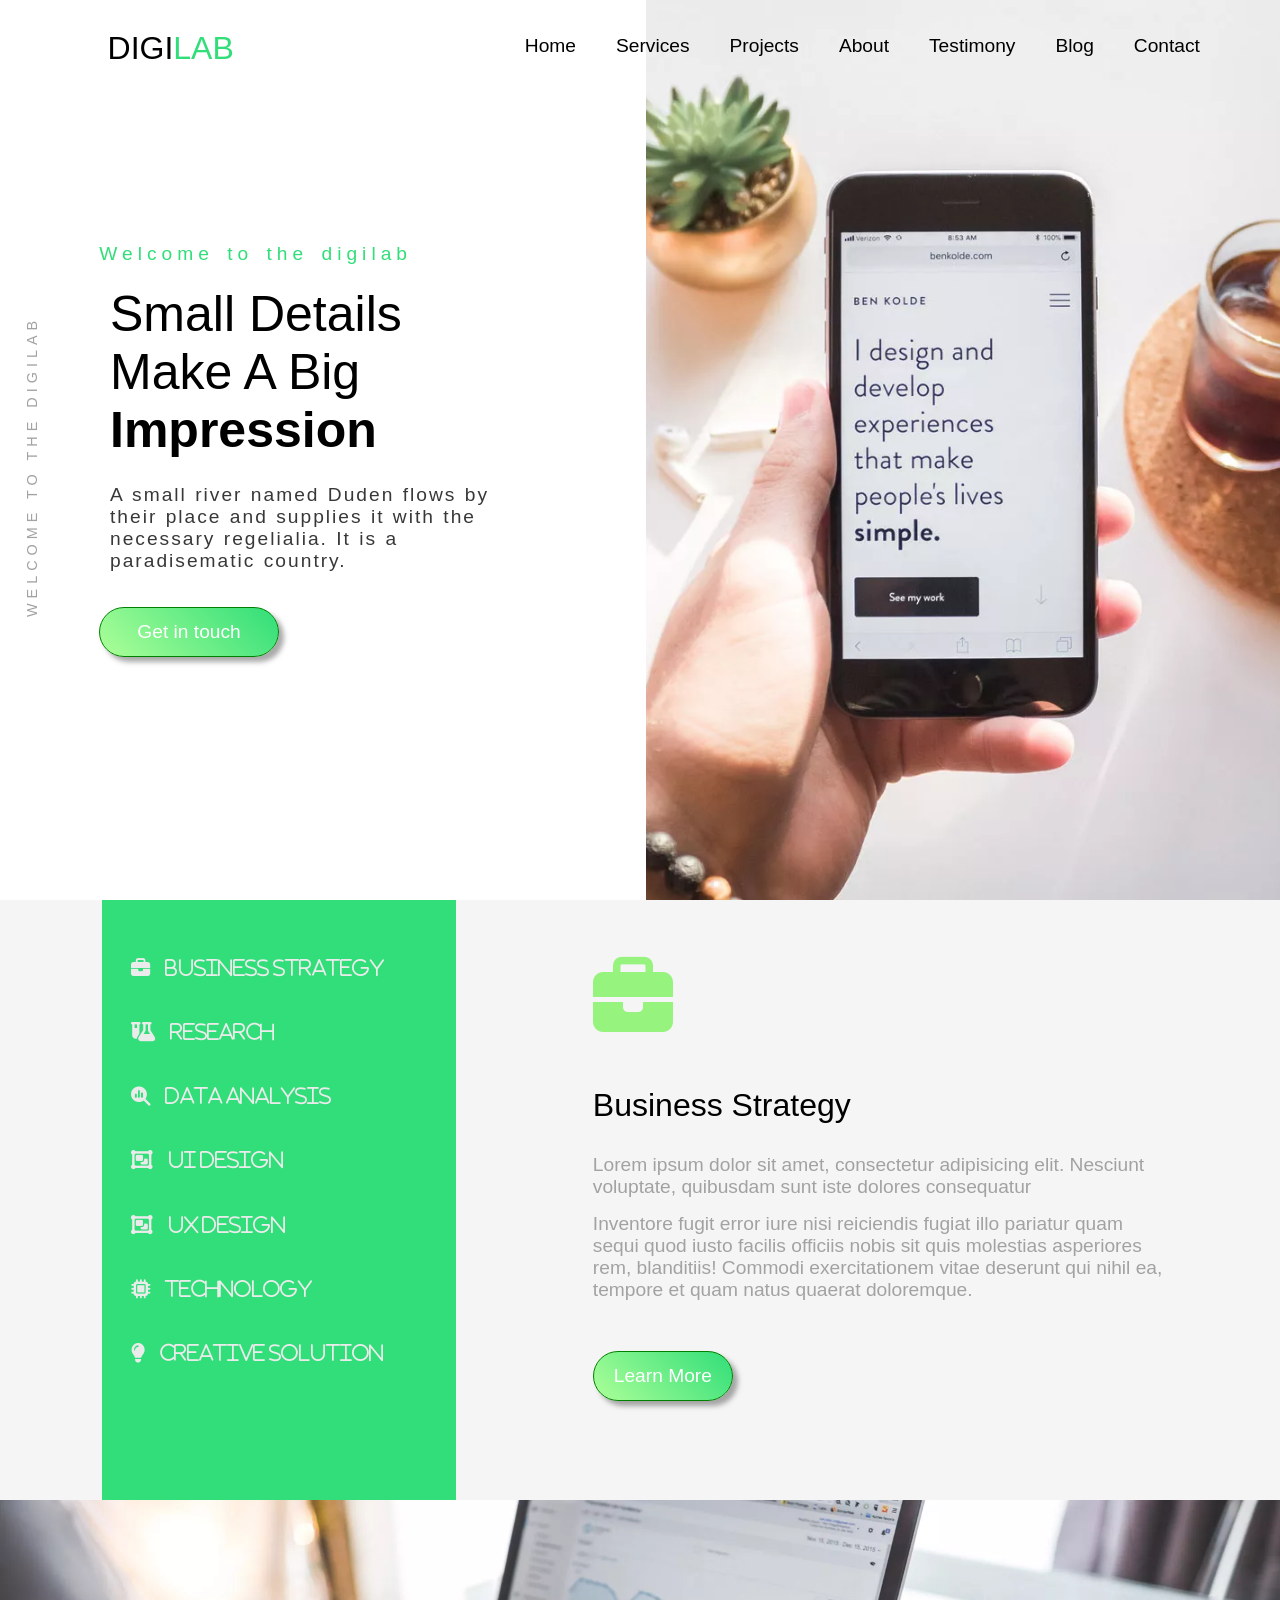
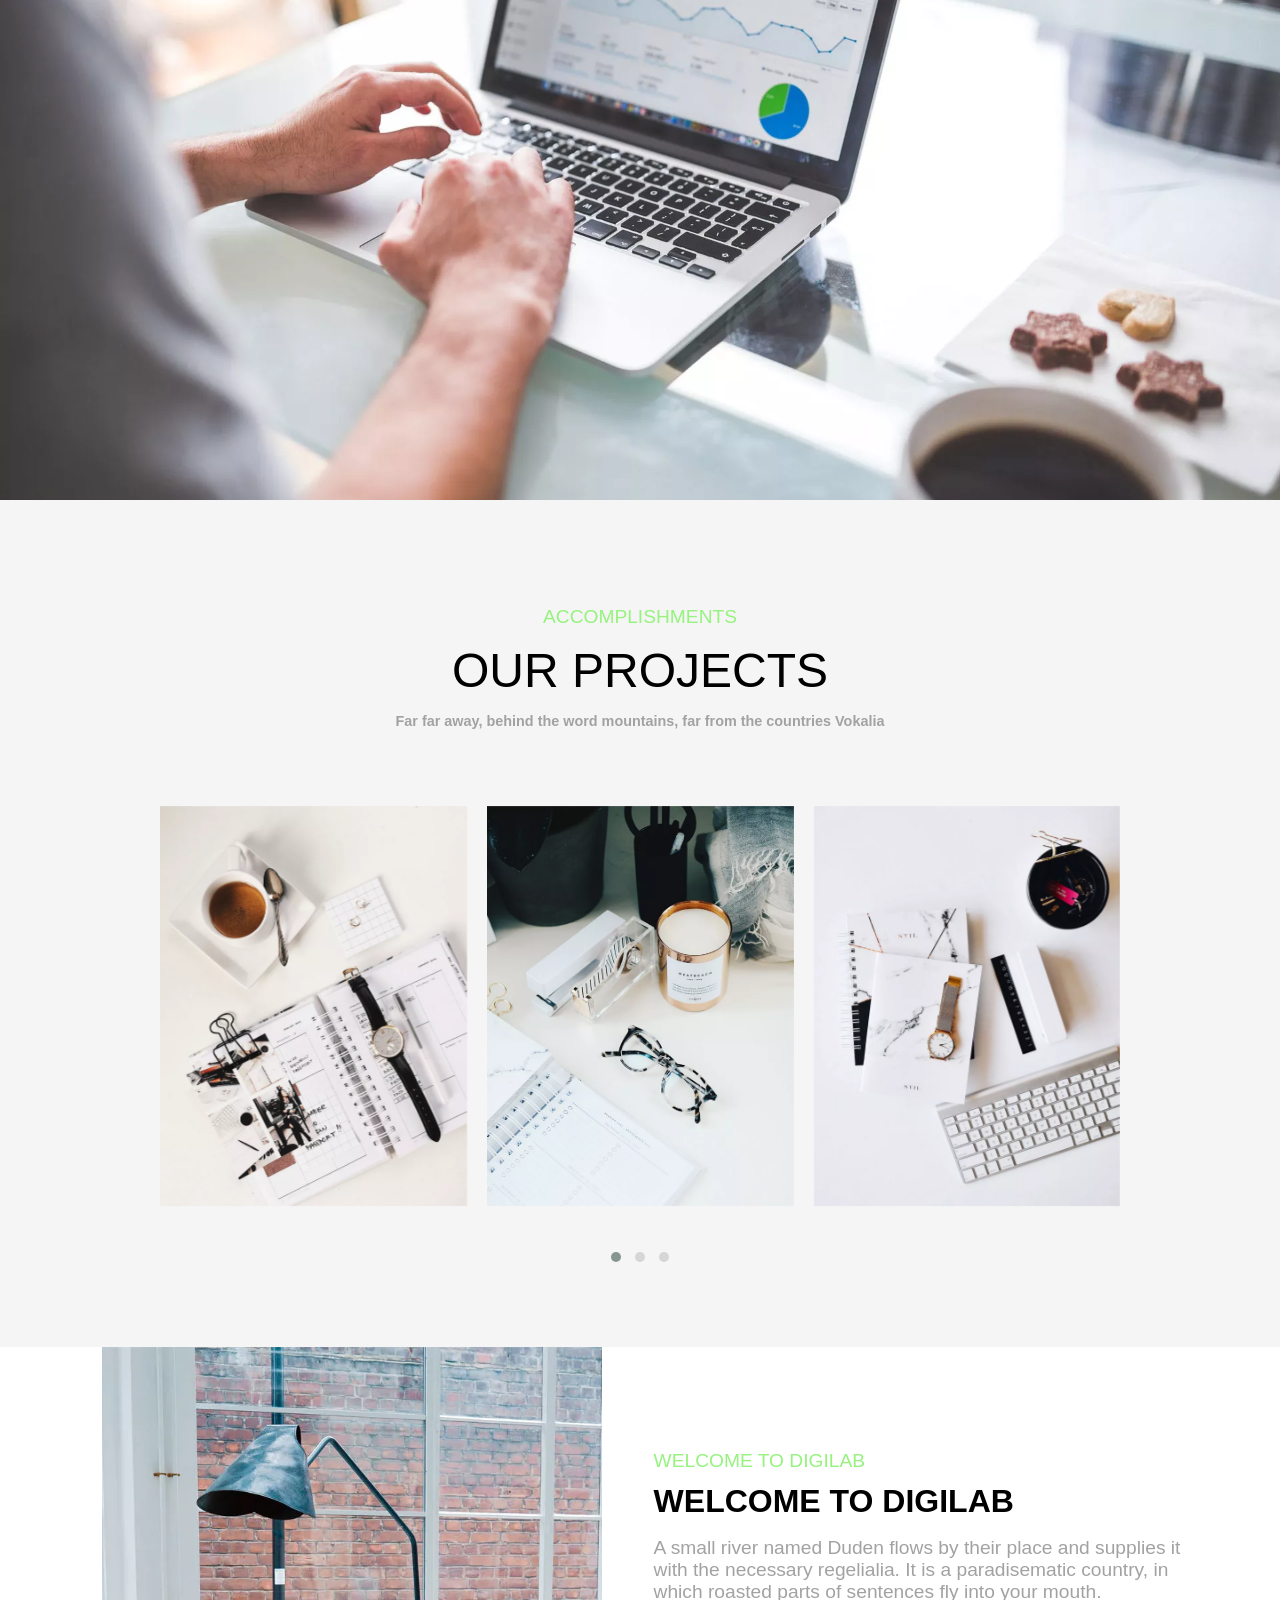
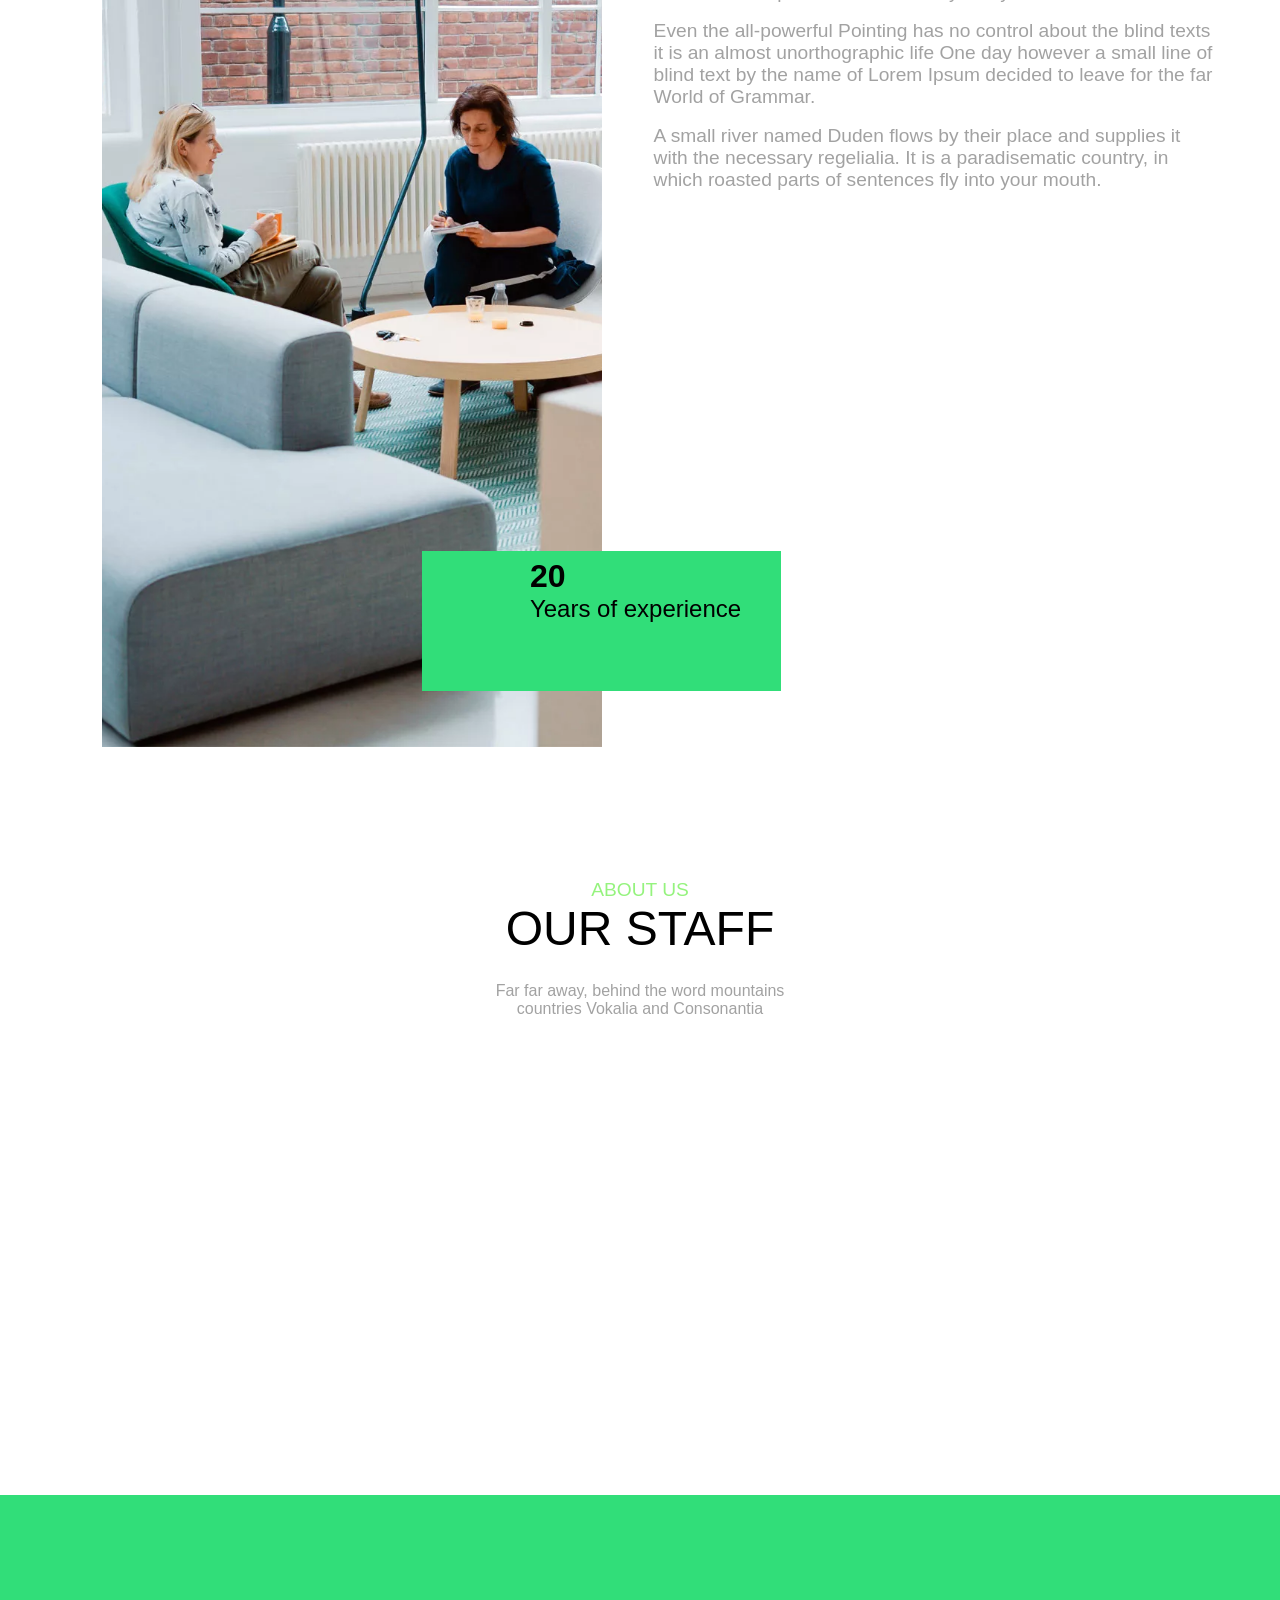
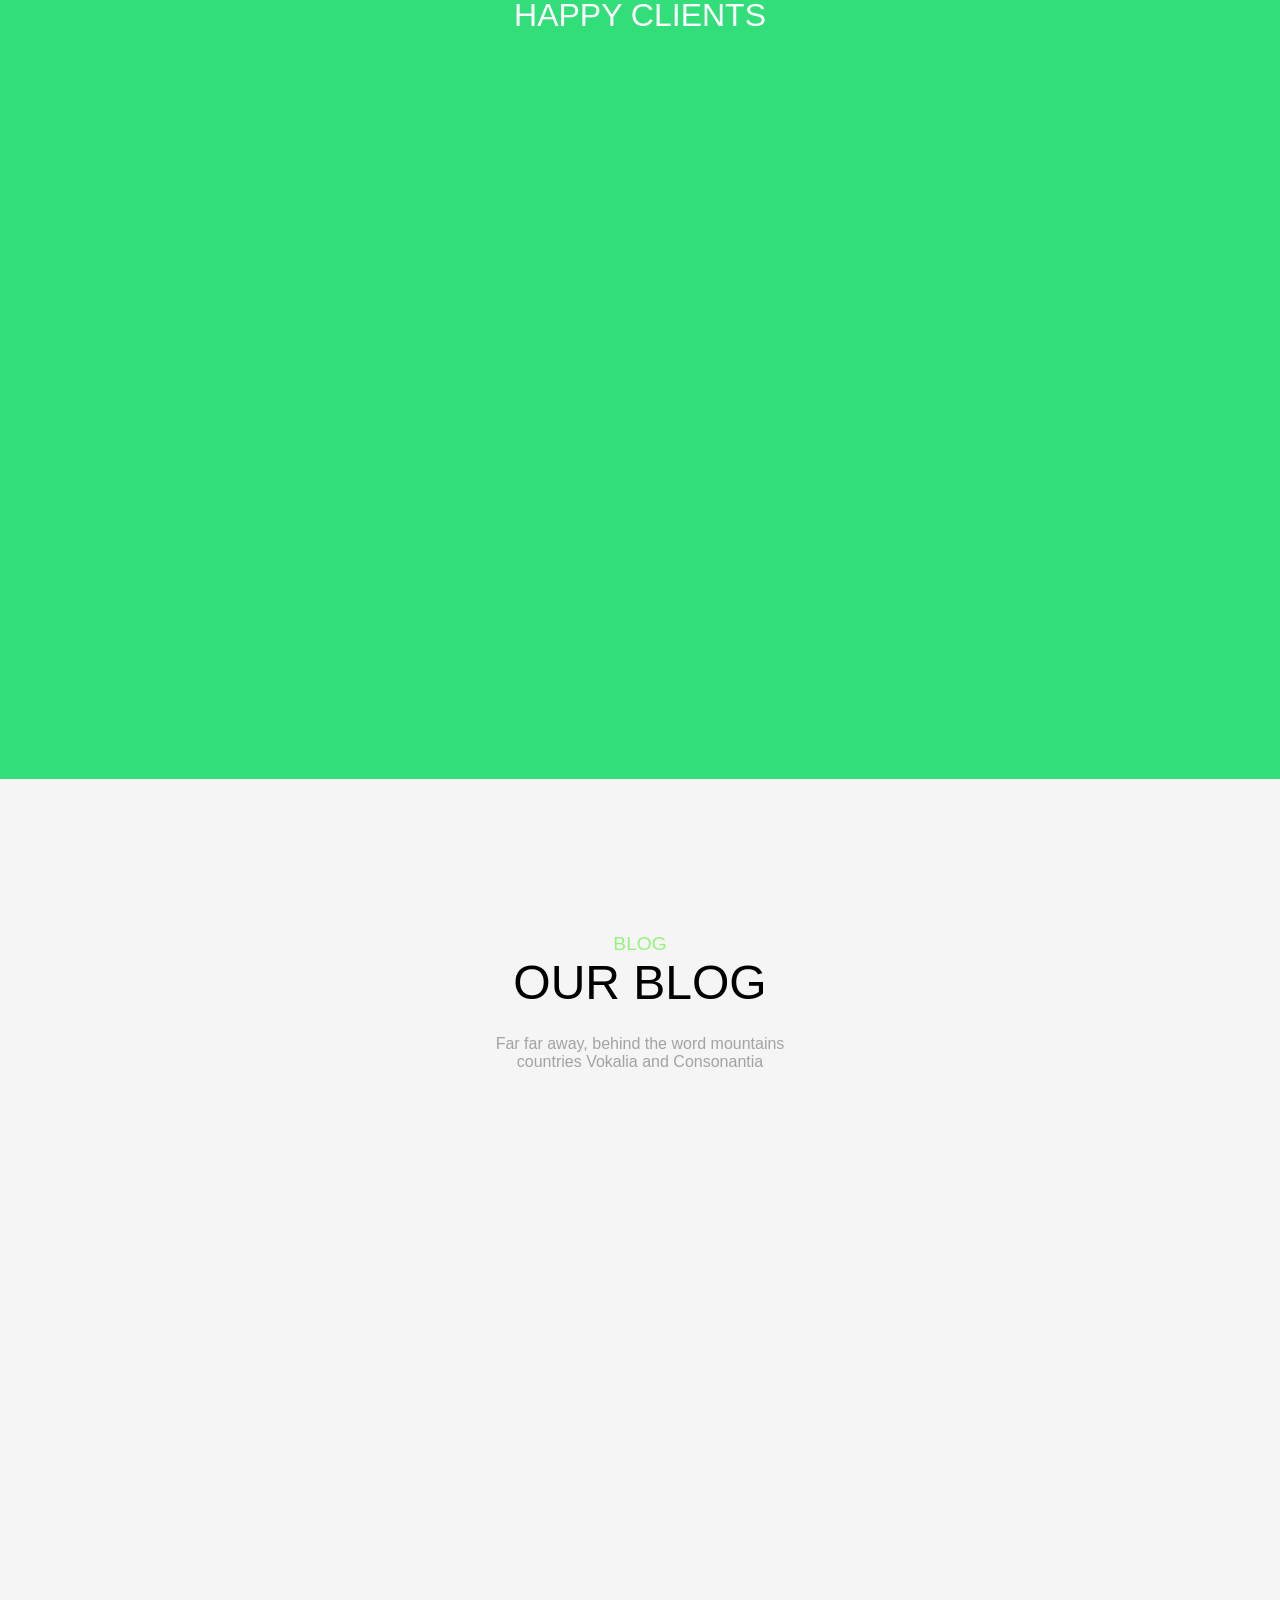
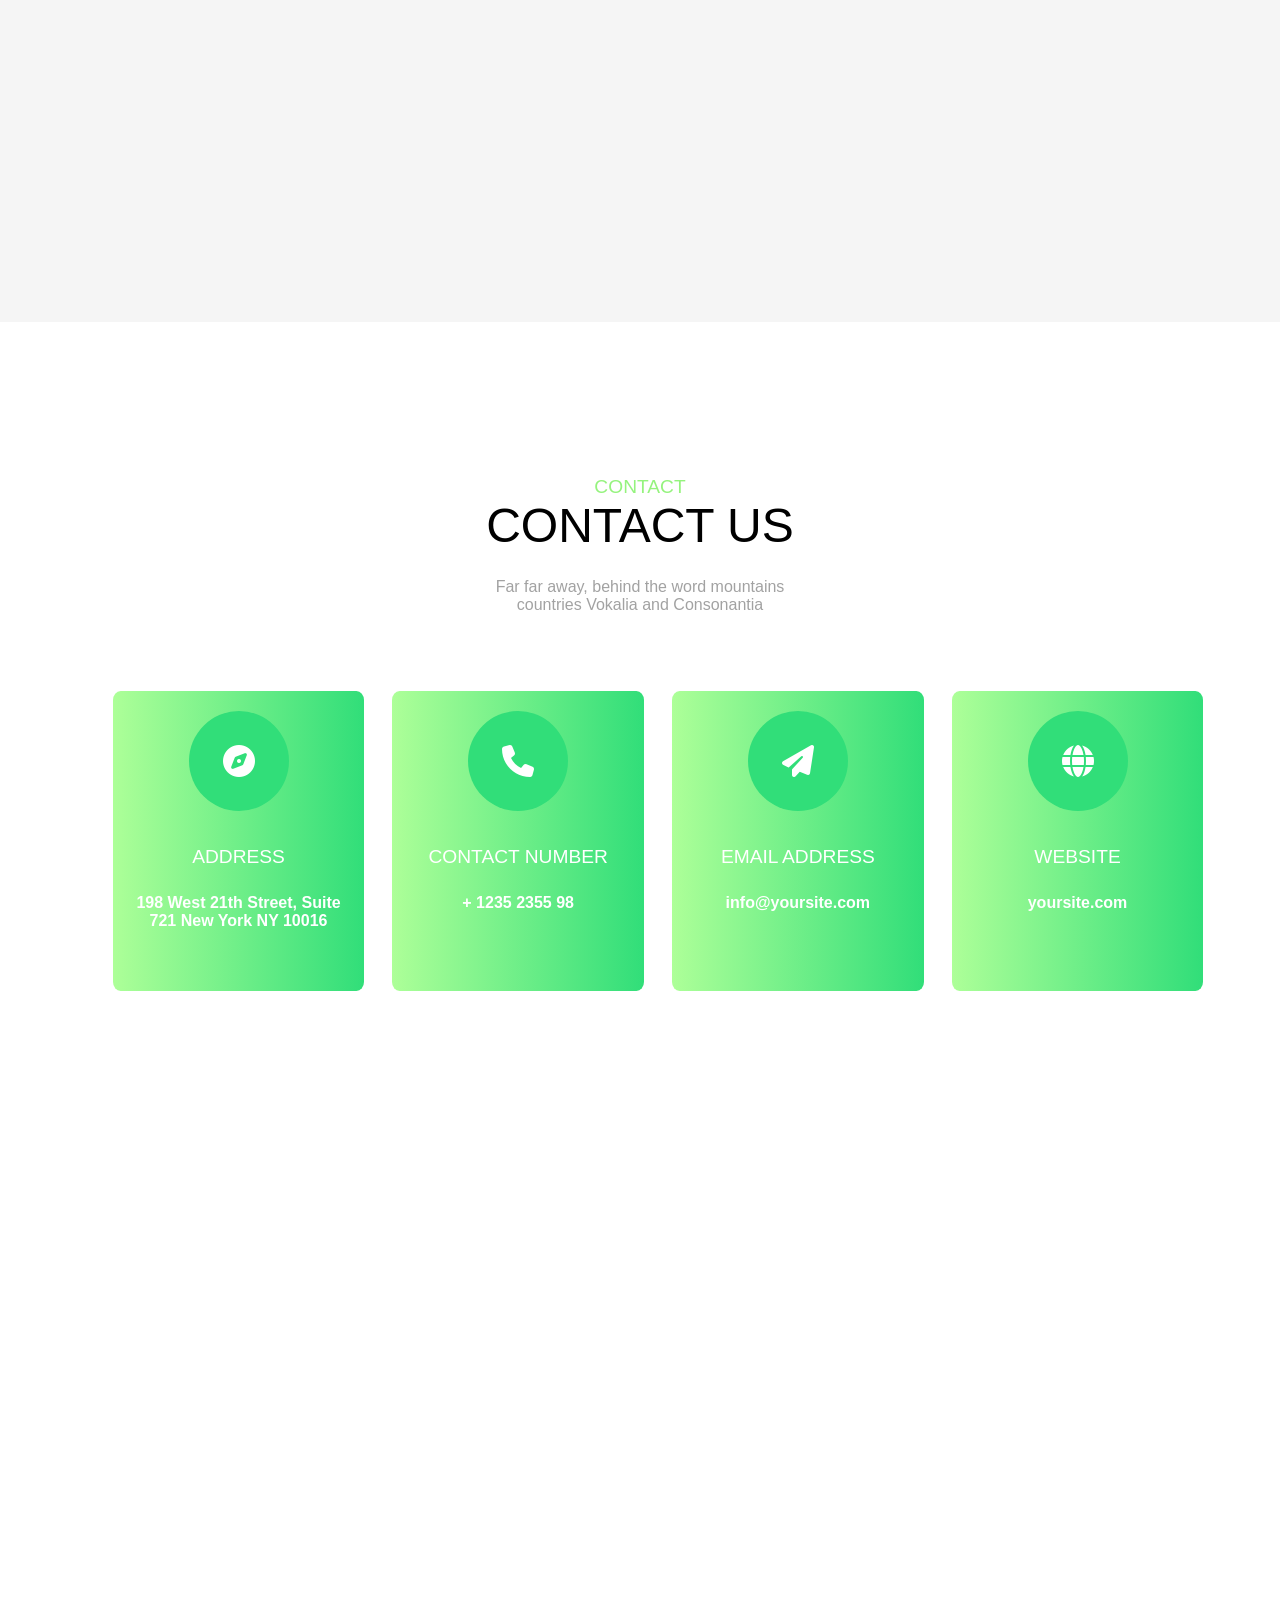
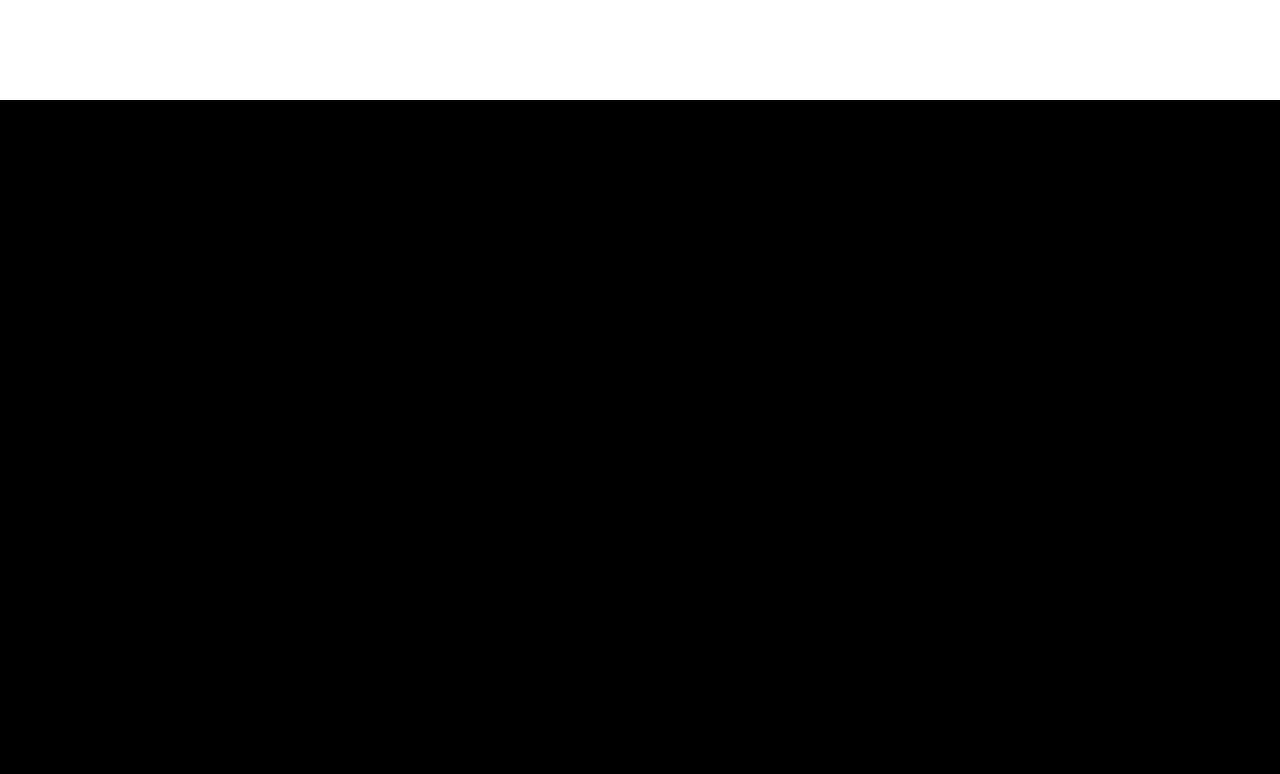
==== index.html @ 01e255be "Enhance SEO and metadata in index.html for improved visibility and structured data" ====
<!DOCTYPE html>
<html lang="en">

<head>
    <meta charset="UTF-8">
    <meta name="viewport" content="width=device-width, initial-scale=1.0">

    <!-- Primary Meta Tags -->
    <title>DIGILAB - Professional Digital Services & Solutions</title>
    <meta name="title" content="DIGILAB - Professional Digital Services & Solutions">
    <meta name="description" content="DIGILAB offers comprehensive digital services including web design, development, UI/UX, business strategy, and creative solutions. Transform your online presence with our expert team.">
    <meta name="keywords" content="DIGILAB, digital services, web design, web development, UI/UX design, business strategy, data analysis, creative solutions, technology services">
    <meta name="author" content="DIGILAB">
    <meta name="robots" content="index, follow">
    <meta name="language" content="English">

    <!-- Open Graph / Facebook -->
    <meta property="og:type" content="website">
    <meta property="og:url" content="https://digilab.com/">
    <meta property="og:title" content="DIGILAB - Innovative Digital Solutions for Your Business">
    <meta property="og:description" content="Elevate your business with DIGILAB's comprehensive digital services. From web design to data analysis, we deliver creative and strategic solutions.">
    <meta property="og:image" content="https://digilab.com/images/og-image.jpg">

    <!-- Twitter -->
    <meta name="twitter:card" content="summary_large_image">
    <meta name="twitter:url" content="https://digilab.com/">
    <meta name="twitter:title" content="DIGILAB - Innovative Digital Solutions for Your Business">
    <meta name="twitter:description" content="Elevate your business with DIGILAB's comprehensive digital services. From web design to data analysis, we deliver creative and strategic solutions.">
    <meta name="twitter:image" content="https://digilab.com/images/twitter-image.jpg">

    <!-- Canonical URL -->
    <link rel="canonical" href="https://digilab.com/">

    <!-- Favicon -->
    <link rel="icon" type="image/png" sizes="32x32" href="/images/favicon-32x32.png">
    <!-- Stylesheets -->
    <link rel="stylesheet" href="/fontawesome-free-6.5.2-web/fontawesome-free-6.5.2-web/css/all.css">
    <link rel="stylesheet" href="/css/navbarstyle.css">
    <link rel="stylesheet" href="/css/style.css">
    <link rel="stylesheet" href="/css/media_queries.css">
    <link rel="stylesheet" href="/OwlCarousel2-2.3.4/OwlCarousel2-2.3.4/dist/assets/owl.carousel.min.css">
    <link rel="stylesheet" href="/OwlCarousel2-2.3.4/OwlCarousel2-2.3.4/dist/assets/owl.theme.default.css">
    <link rel="stylesheet" href="/aos-master/aos-master/dist/aos.css">

    <!-- Structured Data -->
    <script type="application/ld+json">
    {
        "@context": "https://schema.org",
        "@type": "ProfessionalService",
        "name": "DIGILAB",
        "description": "Professional digital services including web design, development, UI/UX, business strategy, and creative solutions",
        "offers": {
            "@type": "Offer",
            "price": "Contact for pricing",
            "priceCurrency": "USD"
        },
        "service": {
            "@type": "Service",
            "name": "Digital Services",
            "description": "Comprehensive digital solutions for businesses including web design, development, UI/UX, and data analysis",
            "provider": {
                "@type": "Organization",
                "name": "DIGILAB",
                "sameAs": [
                    "https://www.facebook.com/digilab",
                    "https://www.linkedin.com/company/digilab",
                    "https://www.instagram.com/digilab"
                ]
            }
        },
        "mainEntityOfPage": {
            "@type": "WebPage",
            "@id": "https://digilab.com/"
        }
    }
    </script>
</head>


<body>
    <!-- NAVBAR -->

    <nav class="navbar sticky">
        <div class="wrapper">
            <div class="container">
                <div class="homelogo">
                    <a class="logo" href="index.html">
                        <p>DIGI<span>LAB</span></p>
                    </a>
                </div>
                <div class="navlist">
                    <ul class="links">
                        <li><a href="#section1"><span>Home</span></a></li>
                        <li><a href="#section2"><span>Services</span></a></li>
                        <li><a href="#section4"><span>Projects</span></a></li>
                        <li><a href="#section5"><span>About</span></a></li>
                        <li><a href="#section7"><span>Testimony</span></a></li>
                        <li><a href="#section8"><span>Blog</span></a></li>
                        <li><a href="#section9"><span>Contact</span></a></li>
                    </ul>
                </div>
                <button class="nav-toggle"><span class="fas fa-bars"><p>Menu</p></span></button>
            </div>
        </div>
    </nav>

    <!-- SECTION 1 -->
    <section id="section1" class="section1">
        <h3>Welcome to the digilab</h3>
        <div class="wrap">
            <div class="owl-carousel">
                <div class="part1">
                    <div class="text">
                        <p class="subheading">Welcome to the digilab</p>
                        <h1 class="heading head">Small Details Make A Big <span>Impression</span></h1>
                        <p class="randomtext">A small river named Duden flows by their place and supplies it with the necessary regelialia. It is a paradisematic country.</p>
                        <button class="button">
                            <a href="#" class="btn">Get in touch</a>
                        </button>
                    </div>
                    <div class="background"><img src="/images/bg_1.jpg" alt=""></div>
                </div>

                <div class="part1">
                    <div class="text">
                        <p class="subheading">Welcome to the digilab</p>
                        <h1 class="heading"><span>Strategic</span> Design And <span><br>Technology</span> Agency</h1>
                        <p class="randomtext">A small river named Duden flows by their place and supplies it with the necessary regelialia. It is a paradisematic country.</p>
                        <button class="button">
                            <a href="#" class="btn">Get in touch</a>
                        </div>
                    </button>
                        <div class="background">
                            <img src="/images/bg_2.jpg" alt=""></div>
                    </div>
                </div>
            </div>
    </section>

    <!-- SECTION 2 -->
    <section id="section2" class="section2">
        <div class="container">
            <div class="linklist">
                <div class="listitems" data-aos="fade-up">
                    <a data-target="litem1" class="fa-solid fa-briefcase">
                        <p>Business Strategy</p>
                    </a>
                    <a data-target="litem2" class="fa-solid fa-flask-vial">
                        <p>Research</p>
                    </a>
                    <a data-target="litem3" class="fa-solid fa-magnifying-glass-chart">
                        <p>Data Analysis</p>
                    </a>
                    <a data-target="litem4" class="fa-solid fa-object-group">
                        <p>UI Design</p>
                    </a>
                    <a data-target="litem5" class="fa-solid fa-object-group">
                        <p>UX Design</p>
                    </a>
                    <a data-target="litem6" class="fa-solid fa-microchip">
                        <p>Technology</p>
                    </a>
                    <a data-target="litem7" class="fa-solid fa-lightbulb">
                        <p>Creative Solution</p>
                    </a>
                </div>

                <div class="listcontent">
                    <div class="listcontain">
                        <div id="litem1">
                            <span class="fa-solid fa-briefcase"></span>
                            <h2>Business Strategy</h2>
                            <p>Lorem ipsum dolor sit amet, consectetur adipisicing elit. Nesciunt voluptate, quibusdam sunt iste dolores consequatur</p>
                            <p>Inventore fugit error iure nisi reiciendis fugiat illo pariatur quam sequi quod iusto facilis officiis nobis sit quis molestias asperiores rem, blanditiis! Commodi exercitationem vitae deserunt qui nihil ea, tempore et quam
                                natus quaerat doloremque.</p>
                            <button class="button">
                        <a href="#" class="btn">Learn More</a>
                    </button>
                        </div>
                        <div id="litem2">
                            <span class="fa-solid fa-flask-vial"></span>
                            <h2>Research</h2>
                            <p>Lorem ipsum dolor sit amet, consectetur adipisicing elit. Nesciunt voluptate, quibusdam sunt iste dolores consequatur</p>
                            <p>Inventore fugit error iure nisi reiciendis fugiat illo pariatur quam sequi quod iusto facilis officiis nobis sit quis molestias asperiores rem, blanditiis! Commodi exercitationem vitae deserunt qui nihil ea, tempore et quam
                                natus quaerat doloremque.</p>
                            <button class="button">
                         <a href="#" class="btn">Learn More</a>
                     </button>
                        </div>
                        <div id="litem3">
                            <span class="fa-solid fa-magnifying-glass-chart"></span>
                            <h2>Data Analysis</h2>
                            <p>Lorem ipsum dolor sit amet, consectetur adipisicing elit. Nesciunt voluptate, quibusdam sunt iste dolores consequatur</p>
                            <p>Inventore fugit error iure nisi reiciendis fugiat illo pariatur quam sequi quod iusto facilis officiis nobis sit quis molestias asperiores rem, blanditiis! Commodi exercitationem vitae deserunt qui nihil ea, tempore et quam
                                natus quaerat doloremque.</p>
                            <button class="button">
                         <a href="#" class="btn">Learn More</a>
                     </button>
                        </div>
                        <div id="litem4">
                            <span class="fa-solid fa-object-group"></span>
                            <h2>UI Design</h2>
                            <p>Lorem ipsum dolor sit amet, consectetur adipisicing elit. Nesciunt voluptate, quibusdam sunt iste dolores consequatur</p>
                            <p>Inventore fugit error iure nisi reiciendis fugiat illo pariatur quam sequi quod iusto facilis officiis nobis sit quis molestias asperiores rem, blanditiis! Commodi exercitationem vitae deserunt qui nihil ea, tempore et quam
                                natus quaerat doloremque.</p>
                            <button class="button">
                         <a href="#" class="btn">Learn More</a>
                     </button>
                        </div>
                        <div id="litem5">
                            <span class="fa-solid fa-object-group"></span>
                            <h2>UX Design</h2>
                            <p>Lorem ipsum dolor sit amet, consectetur adipisicing elit. Nesciunt voluptate, quibusdam sunt iste dolores consequatur</p>
                            <p>Inventore fugit error iure nisi reiciendis fugiat illo pariatur quam sequi quod iusto facilis officiis nobis sit quis molestias asperiores rem, blanditiis! Commodi exercitationem vitae deserunt qui nihil ea, tempore et quam
                                natus quaerat doloremque.</p>
                            <button class="button">
                         <a href="#" class="btn">Learn More</a>
                     </button>
                        </div>
                        <div id="litem6">
                            <span class="fa-solid fa-microchip"></span>
                            <h2>Technology</h2>
                            <p>Lorem ipsum dolor sit amet, consectetur adipisicing elit. Nesciunt voluptate, quibusdam sunt iste dolores consequatur</p>
                            <p>Inventore fugit error iure nisi reiciendis fugiat illo pariatur quam sequi quod iusto facilis officiis nobis sit quis molestias asperiores rem, blanditiis! Commodi exercitationem vitae deserunt qui nihil ea, tempore et quam
                                natus quaerat doloremque.</p>
                            <button class="button">
                         <a href="#" class="btn">Learn More</a>
                     </button>
                        </div>
                        <div id="litem7">
                            <span class="fa-solid fa-lightbulb"></span>
                            <h2>Creative Solution</h2>
                            <p>Lorem ipsum dolor sit amet, consectetur adipisicing elit. Nesciunt voluptate, quibusdam sunt iste dolores consequatur</p>
                            <p>Inventore fugit error iure nisi reiciendis fugiat illo pariatur quam sequi quod iusto facilis officiis nobis sit quis molestias asperiores rem, blanditiis! Commodi exercitationem vitae deserunt qui nihil ea, tempore et quam
                                natus quaerat doloremque.</p>
                            <button class="button">
                         <a href="#" class="btn">Learn More</a>
                     </button>
                        </div>
                    </div>
                </div>
            </div>
    </section>

    <!-- SECTION 3 -->

    <section id="PROJECTSSECTION" class="section3">
        <div class="container3">
            <div class="servicecontain">
                <img src="/images/bg_3.jpg">
                <div class="servicecontents">
                    <div class="servicepromo" data-aos="fade-up">
                        <a href="#">
                            <div id="arrow" class="fa-solid fa-angles-left"></div>
                            <h2>Market Research</h2>
                            <p>Even the all-powerful Pointing has no control about the blind.</p>
                        </a>
                        <a href="#">
                            <div id="arrow" class="fa-solid fa-angles-left"></div>
                            <h2>Finacial Services</h2>
                            <p>Even the all-powerful Pointing has no control about the blind.</p>
                        </a>
                        <a href="#">
                            <div id="arrow" class="fa-solid fa-angles-left"></div>
                            <h2>Online Marketing</h2>
                            <p>Even the all-powerful Pointing has no control about the blind.</p>
                        </a>
                        <a href="#">
                            <div id="arrow" class="fa-solid fa-angles-left"></div>
                            <h2>Market Research</h2>
                            <p>Even the all-powerful Pointing has no control about the blind.</p>
                        </a>
                    </div>
                </div>
            </div>
        </div>
    </section>

    <!-- SECTION 4 -->
    <section id="section4" class="section4">
        <div class="container4" data-aos="fade-right" data-aos-offset="500" data-aos-easing="ease-in-sine">
            <div class="contain4">
                <div class="text4">
                    <span>ACCOMPLISHMENTS</span>
                    <h2>OUR PROJECTS</h2>
                    <p>Far far away, behind the word mountains, far from the countries Vokalia </p>
                </div>
            </div>

            <div class="wrap4">
                <div class="owl-carousel owl-theme owl-loaded">
                    <div class="owl-stage-outer">
                        <div class="owl-stage">
                            <div class="owl-item">
                                <div class="projectitem">
                                    <div class="item">
                                        <div class="b-img">
                                            <img src="/images/project-1.jpg" class="img4">
                                            <div class="text1">
                                                <h3><a href="#">Work Name</a></h3>
                                                <span>Web Design</span>
                                            </div>
                                        </div>
                                    </div>
                                </div>
                            </div>
                            <div class="owl-item">
                                <div class="projectitem">
                                    <div class="item">
                                        <div class="b-img">
                                            <img src="/images/project-2.jpg" class="img4">
                                            <div class="text1">
                                                <h3><a href="#">Work Name</a></h3>
                                                <span>Web Design</span>
                                            </div>
                                        </div>
                                    </div>
                                </div>
                            </div>
                            <div class="owl-item">
                                <div class="projectitem">
                                    <div class="item">
                                        <div class="b-img">
                                            <img src="/images/project-3.jpg" class="img4">
                                            <div class="text1">
                                                <h3><a href="#">Work Name</a></h3>
                                                <span>Web Design</span>
                                            </div>
                                        </div>
                                    </div>
                                </div>
                            </div>
                            <div class="owl-item">
                                <div class="projectitem">
                                    <div class="item">
                                        <div class="b-img">
                                            <img src="/images/project-4.jpg" class="img4">
                                            <div class="text1">
                                                <h3><a href="#">Work Name</a></h3>
                                                <span>Web Design</span>
                                            </div>
                                        </div>
                                    </div>
                                </div>
                            </div>
                            <div class="owl-item">
                                <div class="projectitem">
                                    <div class="item">
                                        <div class="b-img">
                                            <img src="/images/project-5.jpg" class="img4">
                                            <div class="text1">
                                                <h3><a href="#">Work Name</a></h3>
                                                <span>Web Design</span>
                                            </div>
                                        </div>
                                    </div>
                                </div>
                            </div>
                            <div class="owl-item">
                                <div class="projectitem">
                                    <div class="item">
                                        <div class="b-img">
                                            <img src="/images/project-6.jpg" class="img4">
                                            <div class="text1">
                                                <h3><a href="#">Work Name</a></h3>
                                                <span>Web Design</span>
                                            </div>
                                        </div>
                                    </div>
                                </div>
                            </div>
                            <div class="owl-item">
                                <div class="projectitem">
                                    <div class="item">
                                        <div class="b-img">
                                            <img src="/images/project-1.jpg" class="img4">
                                            <div class="text1">
                                                <h3><a href="#">Work Name</a></h3>
                                                <span>Web Design</span>
                                            </div>
                                        </div>
                                    </div>
                                </div>
                            </div>
                            <div class="owl-item">
                                <div class="projectitem">
                                    <div class="item">
                                        <div class="b-img">
                                            <img src="/images/project-2.jpg" class="img4">
                                            <div class="text1">
                                                <h3><a href="#">Work Name</a></h3>
                                                <span>Web Design</span>
                                            </div>
                                        </div>
                                    </div>
                                </div>
                            </div>
                            <div class="owl-item">
                                <div class="projectitem">
                                    <div class="item">
                                        <div class="b-img">
                                            <img src="/images/project-3.jpg" class="img4">
                                            <div class="text1">
                                                <h3><a href="#">Work Name</a></h3>
                                                <span>Web Design</span>
                                            </div>
                                        </div>
                                    </div>
                                </div>
                            </div>
                        </div>
                    </div>
                </div>
            </div>
        </div>
    </section>

    <!-- SECTION 5 -->

    <section id="section5" class="section5">
        <div class="container5">
            <div class="wrap5">
                <div class="img5"><img src="/images/about.jpg" alt=""></div>
                <div class="content5">
                    <div class="text5">
                        <span>WELCOME TO DIGILAB</span>
                        <h2>WELCOME TO DIGILAB</h2>
                        <p>A small river named Duden flows by their place and supplies it with the necessary regelialia. It is a paradisematic country, in which roasted parts of sentences fly into your mouth.</p>
                        <p>Even the all-powerful Pointing has no control about the blind texts it is an almost unorthographic life One day however a small line of blind text by the name of Lorem Ipsum decided to leave for the far World of Grammar.</p>
                        <p>A small river named Duden flows by their place and supplies it with the necessary regelialia. It is a paradisematic country, in which roasted parts of sentences fly into your mouth.</p>
                    </div>
                </div>
                <div class="expdata">
                    <div class="exp5">
                        <p class="expcontent">
                            <span class="expnumber" data-number="20">20</span>
                            <span>Years of experience</span>
                        </p>
                    </div>
                </div>
            </div>
        </div>
    </section>

    <!-- SECTION 6 -->

    <section class="section6">
        <div class="container6">
            <div class="header6">
                <span>ABOUT US</span>
                <h2>OUR STAFF</h2>
                <p>Far far away, behind the word mountains <span>countries Vokalia and Consonantia</span></p>
            </div>
            <div class="contain6" data-aos="fade-up">
                <!-- Cards -->
                <article class="card">
                    <div class="cardcontain">
                        <figure>
                            <img src="/images/staff-1.jpg" alt="Magna" width="150" height="150" />
                        </figure>

                        <div class="cardtext">
                            <h2>Lloyd Wilson</h2>
                            <p>CEO, FOUNDER</p>
                            <div class="servicesocials">
                                <i class="fa-brands fa-x-twitter"></i>
                                <i class="fa-brands fa-facebook-f"></i>
                                <i class="fa-brands fa-google-plus-g"></i>
                                <i class="fa-brands fa-instagram"></i>
                                <i class="fa-brands fa-linkedin"></i>
                            </div>
                        </div>
                    </div>
                </article>

                <article class="card">
                    <div class="cardcontain">
                        <figure>
                            <img src="/images/staff-2.jpg" alt="Magna" width="150" height="150" />
                        </figure>

                        <div class="cardtext">
                            <h2>Rachel Parker</h2>
                            <p>WEB DESIGNER</p>
                            <div class="servicesocials">
                                <i class="fa-brands fa-x-twitter"></i>
                                <i class="fa-brands fa-facebook-f"></i>
                                <i class="fa-brands fa-google-plus-g"></i>
                                <i class="fa-brands fa-instagram"></i>
                                <i class="fa-brands fa-linkedin"></i>
                            </div>
                        </div>
                    </div>
                </article>

                <article class="card">
                    <div class="cardcontain">
                        <figure>
                            <img src="/images/staff-3.jpg" alt="Magna" width="150" height="150" />
                        </figure>

                        <div class="cardtext">
                            <h2>Ian Smith</h2>
                            <p>WEB DEVELOPER</p>
                            <div class="servicesocials">
                                <i class="fa-brands fa-x-twitter"></i>
                                <i class="fa-brands fa-facebook-f"></i>
                                <i class="fa-brands fa-google-plus-g"></i>
                                <i class="fa-brands fa-instagram"></i>
                                <i class="fa-brands fa-linkedin"></i>
                            </div>
                        </div>
                    </div>
                </article>

                <article class="card">
                    <div class="cardcontain">
                        <figure>
                            <img src="/images/staff-4.jpg" alt="Magna" width="150" height="150" />
                        </figure>

                        <div class="cardtext">
                            <h2>Alicia Henderson</h2>
                            <p>GRAPHIC DESIGNER</p>
                            <div class="servicesocials">
                                <i class="fa-brands fa-x-twitter"></i>
                                <i class="fa-brands fa-facebook-f"></i>
                                <i class="fa-brands fa-google-plus-g"></i>
                                <i class="fa-brands fa-instagram"></i>
                                <i class="fa-brands fa-linkedin"></i>
                            </div>
                        </div>
                    </div>
                </article>
            </div>
        </div>
    </section>


    <!-- SECTION 7 -->
    <section id="section7" class="section7">
        <div class="container7">
            <div class="heading7">
                <h2>HAPPY CLIENTS</h2>
            </div>

            <div class="wrap7" data-aos="fade-up" data-aos-delay="2">
                <div class="owl-carousel owl-theme owl-loaded">
                    <div class="owl-stage-outer">
                        <div class="owl-stage">

                            <div class="owl-item">
                                <div class="item">
                                    <div class="testimonywrap">
                                        <div class="icon7">
                                            <div class="bgimg7">
                                                <img src="/images/person_1.jpg"></div>
                                            <span class="span"><i class="fa-solid fa-quote-left"></i></span>
                                        </div>
                                        <div class="text7">
                                            <p>Far far away, behind the word mountains, far from the countries Vokalia and Consonantia, there live the blind texts.</p>
                                            <p class="name">John Fox</p>
                                            <span class="position">Businessman</span>
                                        </div>
                                    </div>
                                </div>
                            </div>
                            <div class="owl-item">
                                <div class="item">
                                    <div class="testimonywrap">
                                        <div class="icon7">
                                            <div class="bgimg7">
                                                <img src="/images/person_2.jpg"></div>

                                            <span class="span"><i class="fa-solid fa-quote-left"></i></span>
                                        </div>
                                        <div class="text7">
                                            <p>Far far away, behind the word mountains, far from the countries Vokalia and Consonantia, there live the blind texts.</p>
                                            <p class="name">John Fox</p>
                                            <span class="position">Businessman</span>
                                        </div>
                                    </div>
                                </div>
                            </div>
                            <div class="owl-item">
                                <div class="item">
                                    <div class="testimonywrap">
                                        <div class="icon7">
                                            <div class="bgimg7">
                                                <img src="/images/person_3.jpg"></div>
                                            <span class="span"><i class="fa-solid fa-quote-left"></i></span>
                                        </div>
                                        <div class="text7">
                                            <p>Far far away, behind the word mountains, far from the countries Vokalia and Consonantia, there live the blind texts.</p>
                                            <p class="name">John Fox</p>
                                            <span class="position">Businessman</span>
                                        </div>
                                    </div>
                                </div>
                            </div>
                            <div class="owl-item">
                                <div class="item">
                                    <div class="testimonywrap">
                                        <div class="icon7">

                                            <div class="bgimg7">
                                                <img src="/images/person_4.jpg"></div>
                                            <span class="span"><i class="fa-solid fa-quote-left"></i></span>
                                        </div>
                                        <div class="text7">
                                            <p>Far far away, behind the word mountains, far from the countries Vokalia and Consonantia, <br>there live the blind texts.</p>
                                            <p class="name">John Fox</p>
                                            <span class="position">Businessman</span>
                                        </div>
                                    </div>
                                </div>
                            </div>

                            <div class="owl-item">
                                <div class="item">
                                    <div class="testimonywrap">
                                        <div class="icon7">
                                            <div class="bgimg7">
                                                <img src="/images/person_2.jpg"></div>
                                            <span class="span"><i class="fa-solid fa-quote-left"></i></span>
                                        </div>
                                        <div class="text7">
                                            <p>Far far away, behind the word mountains, far from the countries Vokalia and Consonantia, there live the blind texts.</p>
                                            <p class="name">John Fox</p>
                                            <span class="position">Businessman</span>
                                        </div>
                                    </div>
                                </div>
                            </div>
                            <div class="owl-item">
                                <div class="item">
                                    <div class="testimonywrap">
                                        <div class="icon7">
                                            <div class="bgimg7">
                                                <img src="/images/person_3.jpg"></div>
                                            <span class="span"><i class="fa-solid fa-quote-left"></i></span>
                                        </div>
                                        <div class="text7">
                                            <p>Far far away, behind the word mountains, far from the countries Vokalia and Consonantia, there live the blind texts.</p>
                                            <p class="name">John Fox</p>
                                            <span class="position">Businessman</span>
                                        </div>
                                    </div>
                                </div>
                            </div>
                            <div class="owl-item">
                                <div class="item">
                                    <div class="testimonywrap">
                                        <div class="icon7">
                                            <div class="bgimg7">
                                                <img src="/images/person_4.jpg"></div>
                                            <span class="span"><i class="fa-solid fa-quote-left"></i></span>
                                        </div>
                                        <div class="text7">
                                            <p>Far far away, behind the word mountains, far from the countries Vokalia and Consonantia, there live the blind texts.</p>
                                            <p class="name">John Fox</p>
                                            <span class="position">Businessman</span>
                                        </div>
                                    </div>
                                </div>
                            </div>

                        </div>
                    </div>
                </div>
            </div>
        </div>
    </section>

    <!-- SECTION 8 -->


    <section id="section8" class="section8">
        <div class="container8">
            <div class="header8">
                <span>BLOG</span>
                <h2>OUR BLOG</h2>
                <p>Far far away, behind the word mountains<span>countries Vokalia and Consonantia</span></p>
            </div>

            <div class="blogwrap" data-aos="fade-down">
                <div class="blogitem">
                    <div class="blogcontain">
                        <a href=""><img src="/images/image_1.jpg" alt=""></a>

                        <div class="text8">
                            <div class="date">
                                <div class="day">
                                    <p>12</p>
                                </div>
                                <div class="month">
                                    <p class="yr">2019</p>
                                    <p class="mon">March</p>
                                </div>
                            </div>

                            <h2><a href="">Why Lead Generation is Key for Business Growth</a></h2>
                            <p>A small river named Duden flows by their place and supplies it with the necessary regelialia.</p>
                            <div class="commentwrap">
                                <div class="commentcontain">
                                    <button class="button">
                            <a href="#" class="btn">Read More</a>
                            <i class="fa-solid fa-arrow-right"></i>
                       </button>
                                </div>
                                <div class="bcomment">
                                    <p>Admin</p>
                                    <a href="" class="fa-solid fa-comment">3</a>
                                </div>
                            </div>
                        </div>

                    </div>
                </div>

                <div class="blogitem">
                    <div class="blogcontain">
                        <a href=""><img src="/images/image_2.jpg" alt=""></a>

                        <div class="text8">
                            <div class="date">
                                <div class="day">
                                    <p>10</p>
                                </div>
                                <div class="month">
                                    <p class="yr">2019</p>
                                    <p class="mon">March</p>
                                </div>
                            </div>

                            <h2><a href="">Why Lead Generation is Key for Business Growth</a></h2>
                            <p>A small river named Duden flows by their place and supplies it with the necessary regelialia.</p>
                            <div class="commentwrap">
                                <div class="commentcontain">
                                    <button class="button">
                                <a href="#" class="btn">Read More</a>
                                <i class="fa-solid fa-arrow-right"></i> 
                           </button>
                                </div>
                                <div class="bcomment">
                                    <p>Admin</p>
                                    <a href="" class="fa-solid fa-comment">3</a>
                                </div>
                            </div>
                        </div>

                    </div>
                </div>


                <div class="blogitem">
                    <div class="blogcontain">
                        <a href=""><img src="/images/image_3.jpg" alt=""></a>

                        <div class="text8">
                            <div class="date">
                                <div class="day">
                                    <p>05</p>
                                </div>
                                <div class="month">
                                    <p class="yr">2019</p>
                                    <p class="mon">March</p>
                                </div>
                            </div>

                            <h2><a href="">Why Lead Generation is Key for Business Growth</a></h2>
                            <p>A small river named Duden flows by their place and supplies it with the necessary regelialia.</p>
                            <div class="commentwrap">
                                <div class="commentcontain">
                                    <button class="button">
                                    <a href="#" class="btn">Read More</a>
                                    <i class="fa-solid fa-arrow-right"></i>
                               </button>
                                </div>
                                <div class="bcomment">
                                    <p>Admin</p>
                                    <a href="" class="fa-solid fa-comment">3</a>
                                </div>
                            </div>
                        </div>

                    </div>
                </div>


            </div>
        </div>
        </div>
    </section>

    <!-- Section 9 -->

    <section id="section9" class="section9">
        <div class="container9">
            <div class="header9">
                <span>CONTACT</span>
                <h2>CONTACT US</h2>
                <p>Far far away, behind the word mountains<span>countries Vokalia and Consonantia</span></p>
            </div>

            <div class="contactwrap">
                <div class="contactitem">
                    <div class="text9">
                        <div><i class="fa-solid fa-compass"></i></div>
                        <h2>ADDRESS</h2>
                        <p>198 West 21th Street, Suite 721 New York NY 10016</p>
                    </div>
                </div>
                <div class="contactitem">
                    <div class="text9">
                        <div><i class="fa-solid fa-phone"></i></div>
                        <h2>CONTACT NUMBER</h2>
                        <p>+ 1235 2355 98</p>
                    </div>
                </div>
                <div class="contactitem">
                    <div class="text9">
                        <div><i class="fa-solid fa-paper-plane"></i></div>
                        <h2>EMAIL ADDRESS</h2>
                        <p>info@yoursite.com</p>
                    </div>
                </div>
                <div class="contactitem">
                    <div class="text9">
                        <div><i class="fa-solid fa-globe"></i></div>
                        <h2>WEBSITE</h2>
                        <p>yoursite.com</p>
                    </div>
                </div>
            </div>

            <div class="contactsign" data-aos="fade-down">
                <div class="map"><iframe src="https://www.google.com/maps/embed?pb=!1m14!1m8!1m3!1d8294153.719807633!2d-99.7174486!3d40.5528789!3m2!1i1024!2i768!4f13.1!3m3!1m2!1s0x87a31771717c016b%3A0x68c2b4a94b3e095f!2sKansas%2C%20USA!5e1!3m2!1sen!2sng!4v1721079447197!5m2!1sen!2sng"
                        width="400" height="500" style="border:0;" allowfullscreen="" loading="lazy" referrerpolicy="no-referrer-when-downgrade"></iframe></div>


                <div class="message">
                    <form id="formid" action="#">
                        <div class="formitem">
                            <input type="text" class="formcon" placeholder="Your Name">
                        </div>

                        <div class="formitem">
                            <input type="email" class="formcon" placeholder="Your Email">
                        </div>

                        <div class="formitem"> <input type="text" class="formcon" placeholder="Subject">
                        </div>

                        <div class="formitem">
                            <input type="text" class="formcon" placeholder="Message">
                        </div>
                        <div class="mbutton">
                            <button class="button">
                        
                        <a href="#" class="btn">Send Message</a>
                   </button></div>
                    </form>
                </div>


            </div>
        </div>
    </section>

    <!-- FOOTER SECTION -->

    <footer class="footersection">
        <div class="container10" data-aos="fade-up">
            <div class="footercontent">
                <div class="footeritem">
                    <h2>About DigiLab</h2>
                    <p>Far far away, behind the word mountains, far from the countries Vokalia and Consonantia, there live the blind texts.</p>

                    <ul class="sociallist">
                        <li><a href="#" class="fa-brands fa-facebook-f"></a>
                        </li>

                        <li><a href="#" class="fa-brands fa-instagram"></a>
                        </li>
                        <li><a href="#" class="fa-brands fa-linkedin"></a>
                        </li>
                    </ul>
                </div>
                <div class="footeritem">
                    <div class="text10">
                        <h2>Links</h2>
                        <ul class="shortcut">
                            <li><a href="#" class="fa-solid fa-arrow-right">Home</a>
                            </li>
                            <li><a href="#" class="fa-solid fa-arrow-right">About</a>
                            </li>
                            <li><a href="#" class="fa-solid fa-arrow-right">Services</a>
                            </li>
                            <li><a href="#" class="fa-solid fa-arrow-right">Projects</a>
                            </li>
                            <li><a href="#" class="fa-solid fa-arrow-right">Contact</a>
                            </li>
                        </ul>
                    </div>
                </div>
                <div class="footeritem">
                    <div class="text10">
                        <h2>Services</h2>
                        <ul class="shortcut">
                            <li><a href="#" class="fa-solid fa-arrow-right">Web Design</a>
                            </li>
                            <li><a href="#" class="fa-solid fa-arrow-right">Web Development</a>
                            </li>
                            <li><a href="#" class="fa-solid fa-arrow-right">Business Strategy</a>
                            </li>
                            <li><a href="#" class="fa-solid fa-arrow-right">Data Analysis</a>
                            </li>
                            <li><a href="#" class="fa-solid fa-arrow-right">Graphic Design</a>
                            </li>
                        </ul>
                    </div>
                </div>
                <div class="footeritem">
                    <div class="text10">
                        <h2>Have a Questions?</h2>
                        <ul class="shortcut">
                            <li class="li">
                                <p class="fa-solid fa-map-location-dot"><span>203 Fake St. Mountain View, San Francisco, California,<br> USA</span></p>
                            </li>
                            <li class="li">
                                <p class="fa-solid fa-phone"><span>+2 392 3929 210</span></p>
                            </li>
                            <li class="li">
                                <p class="fa-regular fa-envelope"><span>info@yourdomain.com</span></p>
                            </li>
                        </ul>
                    </div>
                </div>
            </div>
            <div class="copyright">
                <p>
                    Copyright ©
                    <script>
                        document.write(new Date().getFullYear());
                    </script> All rights reserved | DIGILAB
                </p>
            </div>
        </div>
    </footer>


    <!-- jQuery -->
    <script src="/JQUERY/jquery.js"></script>
    <script src="/JQUERY/script.js"></script>

    <!-- Owl Carousel -->
    <script src="/OwlCarousel2-2.3.4/OwlCarousel2-2.3.4/dist/owl.carousel.min.js"></script>

    <!-- NAVBAR STICKY -->
    <script>
        const navbar = document.querySelector('.navbar');

        const stickyOffset = navbar.offsetTop;

        window.addEventListener('scroll', () => {
            if (window.pageYOffset > stickyOffset) {
                navbar.classList.add('sticky');
            } else {

                navbar.classList.remove('sticky');
            }
        });
    </script>

    <!-- Initialize Owl Carousel SECTION1  -->
    <script>
        $(document).ready(function() {
            console.log('Document is ready');
            $('.section1 .owl-carousel').owlCarousel({
                loop: true,

                dots: false,
                margin: 10,
                nav: false,
                autoplay: true,
                autoplayTimeout: 3000,
                autoplayHoverPause: true,
                responsiveClass: true,
                responsive: {
                    0: {
                        items: 1
                    },
                    300: {
                        items: 1
                    },
                    600: {
                        items: 1
                    },
                    1000: {
                        items: 1
                    }
                }
            });
        });
    </script>

    <!-- SECTION 2 -->
    <script>
        $(document).ready(function() {
            // Attach click event handler to each link
            $('.listitems a').click(function(e) {
                e.preventDefault(); // Prevent the default link behavior

                // Remove the "active" class from all links
                $('.listitems a').removeClass('active');

                // Add the "active" class to the clicked link
                $(this).addClass('active');

                // Hide all content divs
                $('.listcontain div').hide();

                // Show the content div corresponding to the clicked link
                var targetId = $(this).data('target');
                $('#' + targetId).show();
            });
        });
    </script>

    <!-- Initialize Owl Carousel SECTION4  -->
    <script>
        $(document).ready(function() {
            console.log('Document is ready');
            $('.section4 .owl-carousel').owlCarousel({
                loop: true,
                dots: true,
                margin: 20,
                nav: false,
                autoplay: true,
                autoplayTimeout: 4000,
                autoplayHoverPause: true,
                responsive: {
                    0: {
                        items: 1
                    },
                    800: {
                        items: 1
                    },
                    1000: {
                        items: 3
                    }
                }
            });
        });
    </script>

    <!-- Initialize Owl Carousel SECTION7 -->
    <script>
        $(document).ready(function() {
            console.log('Document is ready');
            $('.section7 .owl-carousel').owlCarousel({
                loop: true,
                dots: true,
                nav: false,
                autoplay: true,
                autoplayTimeout: 4000,
                autoplayHoverPause: true,
                responsive: {

                    0: {
                        items: 1,
                        margin: -0.5
                    },
                    980: {
                        items: 2,
                        margin: -100
                    },
                    1000: {
                        items: 2,
                        margin: -200
                    }
                }
            });
        });
    </script>

    <script src="/aos-master/aos-master/dist/aos.js"></script>

    <script>
        AOS.init();
        $(window).on('load', function() {
            AOS.refresh();
        });
    </script>


</body>

</html>
---- css/navbarstyle.css ----
* {
    margin: 0;
    padding: 0;
    box-sizing: border-box;
    scroll-behavior: smooth;
}

/* Variables */

:root {
    --COLOR_GREEN: rgb(49, 222, 121);
    --COLOR_GREY: #A2A2A2;
    --COLOR_BLACK: black;
    --COLOR_WHITE: white;
    --FONT_FAM: 'Segoe UI', Tahoma, Geneva, Verdana, sans-serif;
    --DEFAULT_FONT: 1.2rem;
    --LARGE_FONT: 3rem;
    --MEDIUM_FONT: 2rem;
    --SMALL_FONT: 1.5rem;
    --TINY_FONT: 0.9rem;
    --transition: all 0.3s linear;
}

/* Containers */

/* .sticky {
  background: red;
  box-shadow: 0 4px 8px rgba(0, 0, 0,);
  transition: 0.1s;
  z-index: 99;
  width: 100%;
  height: 100%;
} */

.navbar {
    width: 100%;
    padding: 10px 0;
    height: auto;
    justify-content: space-around;
    align-items: center;
    position: fixed;
    z-index: 99;
}

.wrapper {
    width: 100%;
    height: auto;
}

.navbar .wrapper .container {
    width: 100%;
}

.homelogo {
    width: 100%;
    height: auto;
    padding-left: 8.4%;
    position: relative;
}

.navbar .logo {
    font-size: var(--MEDIUM_FONT);
    color: var(--COLOR_BLACK);
    text-decoration: none;
    font-weight: 500;
    position: absolute;
    top: 20px;
}

.navbar .logo span {
    color: var(--COLOR_GREEN);
}

.nav-toggle {
    font-size: 2rem;
    color: var(--clr-primary-5);
    background: transparent;
    border-color: transparent;
    transition: var(--transition);
    cursor: pointer;
    display: none;
}

.navlisttrans {
    transition: all 0.9s ease-in-out;
}

/* nav links */

.navlist {
    width: 100%;
    height: auto;
    position: relative;
}

.navlist ul {
    display: flex;
    padding: 0 0 0 41%;
    flex-wrap: nowrap;
    height: auto;
    column-gap: 40px;
    position: absolute;
    top: 25px;
}

.navlist li {
    list-style-type: none;
}

.navlist li a {
    text-decoration: none;
}

.navlist li a span {
    color: var(--COLOR_BLACK);
    font-size: var(--DEFAULT_FONT);
    font-weight: 400;
}

.links li a span:hover {
    border-bottom: 2px solid var(--COLOR_GREEN);
}

.sticky {
    width: 100%;
    height: 15%;
    background-color: white;
    box-shadow: 0 4px 8px rgba(0, 0, 0, 0.1);
    transition: background-color 0.3s ease-in-out;
}
---- css/style.css ----
/* Reset */

* {
    margin: 0;
    padding: 0;
    box-sizing: border-box;
    scroll-behavior: smooth;
}

/* Variables */

:root {
    --COLOR_GREEN: #31de79;
    --COLOR_LIME: #95F37E;
    --COLOR_GREY: #A2A2A2;
    --COLOR_BLACK: black;
    --COLOR_WHITE: white;
    --FONT_FAM: 'Segoe UI', Tahoma, Geneva, Verdana, sans-serif;
    --DEFAULT_FONT: 1.2rem;
    --BIG_FONT: 50px;
    --LARGE_FONT: 3rem;
    --MEDIUM_FONT: 2rem;
    --SMALL_FONT: 1.5rem;
    --TINY_FONT: 0.9rem;
    --transition: all 0.3s linear;
}

@keyframes fade-in {
    0% {
        opacity: 0;
    }
    100% {
        opacity: 1;
    }
}

/* body */

body {
    font-family: var(--FONT_FAM);
    width: 100%;
    height: auto;
}

.section1 {
    height: 100vh;
}

.section1 h3 {
    color: var(--COLOR_GREY);
    font-size: var(--TINY_FONT);
    font-weight: 100;
    letter-spacing: 5px;
    text-transform: uppercase;
    rotate: 270deg;
    position: absolute;
    top: 64.11%;
    left: 0;
    right: 95%;
    white-space: nowrap;
    z-index: 150;
}

.section1 .wrap {
    width: 100%;
    height: 100%;
}

.owl-carousel {
    width: 100%;
    height: 100%;
}

.part1 {
    width: 100%;
    height: 100%;
    display: flex;
    gap: 10px;
}

.text {
    width: 50%;
    padding: 30px 110px;
    display: flex;
    flex-direction: column;
    justify-content: center;
    align-items: center;
}

.owl-carousel .part1 .subheading {
    padding-right: 30%;
    color: var(--COLOR_GREEN);
    font-size: var(--DEFAULT_FONT);
    letter-spacing: 5px;
    word-spacing: 3px;
    font-weight: 100;
    white-space: nowrap;
}

.heading {
    padding-top: 20px;
    color: var(--COLOR_BLACK);
    font-size: var(--BIG_FONT);
    font-weight: 300;
}

.heading span {
    font-weight: 700;
}

.randomtext {
    padding-top: 25px;
    color: rgb(56, 56, 56);
    font-size: var(--DEFAULT_FONT);
    letter-spacing: 2px;
    word-spacing: 1px;
}

.button {
    margin-top: 35px;
    margin-right: 62%;
    background: linear-gradient(45deg, #adff98, #31de79);
    width: 180px;
    height: 50px;
    border: 1px solid green;
    border-radius: 50px;
    cursor: pointer;
    box-shadow: 5px 5px 5px rgba(85, 85, 85, 0.5);
}

.button .btn {
    text-decoration: none;
    color: var(--COLOR_WHITE);
    font-size: var(--DEFAULT_FONT);
}

/* BACKGROUND IMAGE */

.background {
    width: 50%;
    height: 100vh;
}

.background img {
    object-fit: cover;
    width: 100%;
    height: 100%;
}

/* SECTION 2 */

.section2 {
    width: 100%;
    height: 100%;
}

.container .linklist {
    display: flex;
    flex-direction: row;
    background: #f5f5f5;
    gap: 10px;
    width: 100%;
    height: 100%;
    padding-left: 8%;
    position: relative;
}

.linklist .listitems {
    width: 30%;
    height: 600px;
    background: var(--COLOR_GREEN);
    display: flex;
    flex-direction: column;
    gap: 45px;
    padding-top: 5%;
}

.listitems a {
    display: flex;
    gap: 15px;
    font-size: var(--DEFAULT_FONT);
    padding-left: 8%;
    color: #ebebeb;
}

.listitems a p {
    font-weight: 100;
}

.listitems a:hover {
    transform: translateX(30px);
    color: var(--COLOR_WHITE);
    transition: color 0.5s ease-in-out, transform 0.5s ease-in-out;
    /* Add transition property */
}

.listitems .active {
    transform: translateX(30px);
    color: var(--COLOR_WHITE);
}

.listcontain {
    padding-top: 8%;
    padding-left: 18%;
    padding-bottom: 50px;
}

.listcontent .listcontain span {
    font-size: 5rem;
    color: var(--COLOR_LIME);
    padding-bottom: 50px;
}

.listcontain h2 {
    font-size: var(--MEDIUM_FONT);
    font-weight: 500;
    padding-bottom: 30px;
}

.listcontain p {
    font-size: var(--DEFAULT_FONT);
    font-weight: 300;
    color: var(--COLOR_GREY);
    padding-bottom: 15px;
}

.listcontain .button {
    width: 140px;
}

.listcontent {
    width: 60%;
}

.listcontain .active {
    display: block;
}

#litem2,
#litem3,
#litem4,
#litem5,
#litem6,
#litem7 {
    display: none;
}

/* SECTION 3 */

.section3 {
    width: 100%;
    background: #f5f5f5;
}

.container3 {
    position: relative;
}

.servicecontain {
    position: relative;
}

.servicecontain img {
    width: 100%;
    height: 600px;
    object-fit: cover;
    z-index: -10;
}

.servicecontents {
    display: flex;
    justify-content: flex-end;
}

.servicepromo {
    position: absolute;
    top: 0.5%;
    width: 49%;
    height: auto;
    display: flex;
    flex-direction: column;
    gap: 2px;
}

.servicepromo a {
    height: 147px;
    background-color: rgba(255, 255, 255, 0.9);
    text-decoration: none;
    color: var(--COLOR_GREEN);
    position: relative;
}

.servicepromo a:hover {
    transform: translateX(-110px);
    transition: color 0.5s ease-in-out, transform 0.5s ease-in-out;
}

#arrow {
    position: absolute;
    top: 60px;
    font-size: var(--SMALL_FONT);
}

.servicepromo a h2 {
    padding-left: 50px;
    padding-top: 30px;
}

.servicepromo a h2 {
    padding-left: 50px;
    padding-bottom: 20px;
}

.servicepromo a p {
    padding-left: 50px;
    color: var(--COLOR_BLACK);
}

/* SECTION 4 */

.section4 {
    width: 100%;
    background: #f5f5f5;
}

.contain4 {
    padding-top: 8%;
    display: flex;
    justify-content: center;
    align-items: center;
}

.contain4 .text4 span {
    color: var(--COLOR_LIME);
    font-size: var(--DEFAULT_FONT);
    display: flex;
    justify-content: center;
    align-items: center;
}

.contain4 .text4 h2 {
    padding-top: 3%;
    display: flex;
    justify-content: center;
    align-items: center;
    font-size: var(--LARGE_FONT);
    font-weight: 400;
}

.contain4 .text4 p {
    padding-top: 3%;
    display: flex;
    justify-content: center;
    align-items: center;
    font-size: var(--TINY_FONT);
    font-weight: 600;
    color: var(--COLOR_GREY);
}

.wrap4 {
    padding-top: 6%;
    width: 100%;
    background: #f5f5f5;
    display: flex;
    justify-content: center;
    align-items: center;
    padding-bottom: 6%;
}

.wrap4 .owl-carousel {
    width: 75%;
    height: 100%;
}

.b-img {
    width: 100%;
    height: 400px;
}

.b-img img {
    object-fit: cover;
    width: 100%;
    height: 100%;
}

.text1 {
    width: 100%;
    height: 20%;
    background: var(--COLOR_GREEN);
    position: absolute;
    top: 80%;
    padding-top: 10px;
    display: none;
    opacity: 0;
    animation: fade-in 1.5s ease-in-out;
}

.text1 a {
    text-decoration: none;
    color: var(--COLOR_WHITE);
    font-size: var(--SMALL_FONT);
    padding-left: 20px;
    word-spacing: -4px;
}

.text1 span {
    color: rgb(231, 231, 231);
    padding-left: 20px;
}

.b-img:hover .img4 {
    transform: scale(1.1);
    transition: transform 0.5s ease-in-out;
}

.b-img:hover .text1 {
    display: block;
}

.owl-item {
    padding-bottom: 0.5%;
}

/* SECTION 5 */

.section5 {
    width: 100%;
    background: var(--COLOR_WHITE);
}

.container5 {
    width: 100%;
}

.wrap5 {
    width: 100%;
    display: flex;
    position: relative;
}

.img5 {
    padding-left: 8%;
}

.wrap5 .img5 img {
    width: 500px;
    height: 1000px;
    object-fit: cover;
}

.content5 {
    height: 100%;
    padding-top: 8%;
    padding-left: 4%;
}

.content5 {
    width: 100%;
}

.text5 {
    width: 90%;
}

.text5 span {
    color: var(--COLOR_LIME);
    font-size: var(--DEFAULT_FONT);
    font-weight: 200;
}

.text5 h2 {
    font-size: var(--MEDIUM_FONT);
    font-weight: 600;
    padding-top: 2%;
}

.text5 p {
    font-size: var(--DEFAULT_FONT);
    font-weight: 300;
    color: var(--COLOR_GREY);
    padding-top: 3%;
}

.exp5 {
    width: 28%;
    height: 14%;
    display: flex;
    justify-content: center;
    align-items: center;
    position: absolute;
    top: 80%;
    left: 33%;
    z-index: 50;
    background-color: var(--COLOR_GREEN);
}

.expcontent {
    width: 100%;
    display: flex;
    flex-direction: column;
    height: 100%;
    padding-top: 2%;
    padding-left: 30%;
}

.expnumber~span {
    font-size: var(--SMALL_FONT);
    font-weight: 200;
    white-space: nowrap;
}

.expnumber {
    font-size: var(--MEDIUM_FONT);
    font-weight: 600;
}

/* SECTION 6 */

.section6 {
    width: 100%;
    padding: 8% 0;
}

.header6 {
    width: 100%;
    text-align: center;
    padding-top: 2%;
}

.header6>span {
    color: var(--COLOR_LIME);
    font-size: var(--DEFAULT_FONT);
    padding-bottom: 1%;
}

.header6 h2 {
    font-size: var(--LARGE_FONT);
    font-weight: 200;
}

.header6 p {
    display: flex;
    flex-direction: column;
    align-items: center;
    justify-content: center;
    color: var(--COLOR_GREY);
    padding-top: 2%;
    font-weight: 400;
}

.contain6 {
    display: grid;
    grid-template-columns: repeat(4, 23%);
    padding-left: 8%;
    padding-top: 6%;
    align-items: center;
    justify-content: center;
}

.cardcontain img {
    border-radius: 50%;
    width: 170px;
    height: 170px;
}

.cardtext {
    padding: 6% 35% 0 0;
    display: flex;
    flex-direction: column;
    align-items: center;
    justify-content: center;
    white-space: nowrap;
}

.cardtext h2 {
    font-weight: 400;
    font-size: var(--SMALL_FONT);
}

.cardtext p {
    font-size: 1.1rem;
    font-weight: 400;
    color: var(--COLOR_GREEN);
    padding-top: 8%;
}

.servicesocials {
    padding-top: 16%;
    display: flex;
    gap: 10px;
}

/* SECTION 7 */

.section7 {
    width: 100%;
    height: 100%;
    padding: 8% 0;
    background: var(--COLOR_GREEN);
    position: relative;
}

.heading7 {
    width: 100%;
    text-align: center;
}

.heading7 h2 {
    font-size: var(--MEDIUM_FONT);
    font-weight: 500;
    color: var(--COLOR_WHITE);
}

.wrap7 {
    width: 100%;
    height: 100%;
    display: flex;
    justify-content: center;
    align-items: center;
    padding-top: 6%;
}

.icon7 {
    display: flex;
    align-items: center;
    justify-content: center;
    width: 100%;
}

.bgimg7 {
    width: 20%;
    height: 20%;
    border: 10px solid var(--COLOR_GREEN);
    border-radius: 50%;
    position: absolute;
    top: -1%;
    left: 20%;
}

.bgimg7 img {
    object-fit: cover;
    border-radius: 100%;
    width: 100%;
    height: 100%;
}

.span {
    position: absolute;
    left: 30%;
    top: 14%;
}

.icon7 span i {
    width: 50px;
    height: 50px;
    font-size: var(--DEFAULT_FONT);
    color: var(--COLOR_WHITE);
    background: linear-gradient(45deg, #adff98, #31de79);
    display: flex;
    justify-content: center;
    align-items: center;
    border-radius: 50%;
}

.text7 {
    width: 60%;
    height: 500px;
    background: var(--COLOR_WHITE);
    display: flex;
    flex-direction: column;
    align-items: center;
    justify-content: center;
    border-radius: 5%;
}

.text7>p {
    width: 90%;
    font-size: var(--SMALL_FONT);
    font-weight: 400;
    color: grey;
    text-align: center;
}

.text7>p:nth-of-type(2) {
    font-size: var(--SMALL_FONT);
    font-weight: 600;
    color: var(--COLOR_BLACK);
    padding-top: 5%;
}

.position {
    font-size: var(--DEFAULT_FONT);
    color: grey;
    font-weight: 400;
    padding-top: 2%;
}

.wrap7 .owl-carousel {
    padding-left: 1%;
    width: 83%;
    height: 100%
}

/* SECTION 8 */

.section8 {
    width: 100%;
    padding: 10% 0 6% 0;
    background: #F5F5F5;
}

.header8 {
    width: 100%;
    text-align: center;
    padding-top: 2%;
}

.header8>span {
    color: var(--COLOR_LIME);
    font-size: var(--DEFAULT_FONT);
    padding-bottom: 1%;
}

.header8 h2 {
    font-size: var(--LARGE_FONT);
    font-weight: 400;
}

.header8 p {
    display: flex;
    flex-direction: column;
    align-items: center;
    justify-content: center;
    color: var(--COLOR_GREY);
    padding-top: 2%;
    font-weight: 400;
}

.blogwrap {
    display: grid;
    grid-template-columns: repeat(3, 30%);
    padding-left: 3%;
    padding-top: 6%;
    align-items: center;
    justify-content: center;
}

.blogitem {
    width: 90%;
}

.blogcontain {
    position: relative;
}

.blogcontain a img {
    width: 100%;
    height: 350px;
    filter: brightness(80%);
    object-fit: cover;
}

.text8 {
    padding-top: 8%;
    width: 100%;
}

.date {
    width: 50%;
    height: 13%;
    position: absolute;
    top: 0;
    left: 0;
    font-size: var(--DEFAULT_FONT);
    display: flex;
    align-items: center;
    justify-content: center;
    gap: 10px;
    color: var(--COLOR_WHITE);
    background: linear-gradient(45deg, #adff98, #31de79);
}

.day p {
    font-size: var(--BIG_FONT);
    font-weight: 400;
}

.blogcontain h2 a {
    font-size: var(--SMALL_FONT);
    font-weight: 450;
    color: var(--COLOR_BLACK);
    text-decoration: none;
    align-items: center;
}

.blogcontain :nth-child(3) {
    font-size: var(--DEFAULT_FONT);
    font-weight: 400;
    color: var(--COLOR_GREY);
    padding-top: 8%;
}

.commentwrap {
    display: flex;
    position: relative;
}

.commentcontain {
    padding-top: 50%;
}

.commentwrap .button {
    color: var(--COLOR_WHITE);
    width: 120px;
    position: absolute;
    left: 0;
    top: 18%;
    margin: 0;
}

.bcomment {
    width: 30%;
    display: flex;
    position: absolute;
    right: 0;
    top: 24%;
}

.bcomment p {
    color: var(--COLOR_GREY);
    padding-right: 10px;
}

.bcomment a {
    padding-top: 5px;
    text-decoration: none;
    color: var(--COLOR_GREY);
    display: flex;
    gap: 2px;
}

.blogitem:hover {
    transform: scale(1.1);
    transition: transform 0.5s ease-in-out;
}

/* SECTION 9 */

.section9 {
    width: 100%;
    padding: 10% 0;
    background: var(--COLOR_WHITE);
}

.header9 {
    width: 100%;
    text-align: center;
    padding-top: 2%;
}

.header9>span {
    color: var(--COLOR_LIME);
    font-size: var(--DEFAULT_FONT);
    padding-bottom: 1%;
}

.header9 h2 {
    font-size: var(--LARGE_FONT);
    font-weight: 400;
    text-align: center;
}

.header9 p {
    display: flex;
    flex-direction: column;
    align-items: center;
    justify-content: center;
    color: var(--COLOR_GREY);
    padding-top: 2%;
    font-weight: 400;
}

.contactwrap {
    display: grid;
    grid-template-columns: repeat(4, 23%);
    padding: 6% 0 6% 5%;
    align-items: center;
    justify-content: center;
}

.contactitem {
    width: 90%;
    height: 300px;
    background: linear-gradient(90deg, #adff98, #31de79);
    border-radius: 3%;
}

.contactitem:hover {
    transform: scale(1.1);
    transition: transform 0.5s ease-in-out;
}

.text9 {
    display: flex;
    flex-direction: column;
    align-items: center;
    justify-content: center;
    padding-top: 8%;
}

.text9>div {
    width: 100px;
    height: 100px;
    border-radius: 50%;
    background: #31de79;
    display: flex;
    align-items: center;
    justify-content: center;
}

.text9 div>i {
    font-size: var(--MEDIUM_FONT);
    color: var(--COLOR_WHITE);
}

.text9 h2 {
    color: var(--COLOR_WHITE);
    font-size: var(--DEFAULT_FONT);
    font-weight: 400;
    padding-top: 14%;
    text-align: center;
}

.text9 p {
    color: var(--COLOR_WHITE);
    font-size: 1rem;
    font-weight: 600;
    padding-top: 10%;
    width: 90%;
    text-align: center;
}

.contactsign {
    width: 95%;
    display: flex;
}

.map {
    padding-left: 10%;
}

.message {
    width: 100%;
    background: #F5F5F5;
}

.message form {
    padding-top: 6%;
    display: flex;
    flex-direction: column;
    gap: 12px;
    align-items: center;
    justify-content: center;
}

.formitem .formcon {
    width: 480px;
    height: 50px;
    border-radius: 10px;
    border: 1px solid var(--COLOR_GREY);
}

.formitem:nth-of-type(4)>.formcon {
    height: 150px;
}

.message form button {
    margin: 0;
}

.message form .mbutton {
    padding-right: 49%;
}

/* FOOTER SECTION */

.footersection {
    width: 100%;
    padding: 10% 0;
    background: var(--COLOR_BLACK);
    max-width: 100%;
}

.footercontent {
    display: grid;
    grid-template-columns: repeat(4, 23%);
    padding: 0 0 0 4%;
    align-items: center;
    justify-content: center;
}

.footeritem {
    width: 90%;
    height: 400px;
}

.footeritem h2 {
    color: var(--COLOR_WHITE);
    font-size: var(--SMALL_FONT);
    font-weight: 600;
    text-align: left;
}

.footeritem>p {
    color: #999999;
    font-size: var(--DEFAULT_FONT);
    font-weight: 400;
    text-align: left;
    padding-top: 18%;
}

.sociallist {
    display: flex;
    gap: 15px;
    padding-top: 18%;
}

.sociallist li {
    display: flex;
    align-items: center;
    justify-content: center;
    width: 70px;
    height: 70px;
    border-radius: 50%;
    background: rgb(53, 53, 53);
}

.sociallist li a {
    text-decoration: none;
    color: var(--COLOR_GREY);
    font-size: var(--SMALL_FONT);
}

.shortcut {
    padding-top: 18%;
    display: flex;
    flex-direction: column;
    gap: 15px;
}

.shortcut li a {
    display: flex;
    gap: 10px;
    text-decoration: none;
    color: #999999;
    font-size: var(--TINY_FONT);
}

.shortcut li p {
    display: flex;
    gap: 5%;
    text-decoration: none;
    color: #999999;
    font-size: var(--DEFAULT_FONT);
}

.shortcut li p>span {
    font-size: var(--TINY_FONT);
}

.copyright {
    text-align: center;
}

.copyright p {
    color: #999999;
}
---- css/media_queries.css ----
/* Variables */

  :root {
      --COLOR_GREEN: #31de79;
      --COLOR_LIME: #95F37E;
      --COLOR_GREY: #A2A2A2;
      --COLOR_BLACK: black;
      --COLOR_WHITE: white;
      --FONT_FAM: 'Segoe UI', Tahoma, Geneva, Verdana, sans-serif;
      --DEFAULT_FONT: 1.2rem;
      --BIG_FONT: 50px;
      --LARGE_FONT: 3rem;
      --MEDIUM_FONT: 2rem;
      --SMALL_FONT: 1.5rem;
      --TINY_FONT: 0.9rem;
      --transition: all 0.3s linear;
  }

  @media only screen and (min-width: 997px) and (max-width: 1150px) {
      .wrapper .container {
          position: relative;
      }
      .navlist {
          position: absolute;
          top: 0;
          right: 10%;
      }
  }

  /* Laptops and small screen */

  /* Styles for screens between 768px and 1023px */

  @media only screen and (min-width: 768px) and (max-width: 992px) {
      /* NAVBAR */
      body {
          max-width: 992px;
      }
      .links {
          display: none;
      }
      .show-links {
          display: block;
      }
      .nav-toggle {
          display: block;
          position: relative;
      }
      .nav-toggle,
      span+p {
          font-size: 1.2rem;
          color: grey;
          position: absolute;
          top: 25px;
          left: 75%;
          right: 0;
      }
      .nav-toggle span {
          display: flex;
          gap: 1rem;
      }
      .navbar {
          height: 16%;
          background-color: rgb(0, 0, 0);
          width: 100%;
          white-space: nowrap;
          position: fixed;
      }
      .homelogo {
          height: auto;
          position: relative;
      }
      .navbar .logo {
          position: absolute;
          top: 1px;
      }
      .logo p {
          color: white;
      }
      .navlist {
          width: 100%;
          height: auto;
          position: relative;
      }
      .navlist ul {
          display: none;
      }
      .navlist .links {
          display: flex;
          width: 100%;
          height: 500px;
          flex-direction: column;
          background-color: rgb(0, 0, 0);
          gap: 0.5rem;
          z-index: -100;
          padding-top: -5px;
          padding-left: 71px;
          animation: expandHeight 2s ease-in-out;
          overflow: hidden;
      }
      /* Define the keyframes */
      @keyframes expandHeight {
          0% {
              height: 0;
          }
          100% {
              height: 500px;
          }
      }
      .links li a {
          opacity: 0;
          animation: fadeText 2s ease-in-out;
          animation-delay: 1s;
      }
      @keyframes fadeText {
          0% {
              opacity: 0;
          }
          100% {
              opacity: 1;
          }
      }
      .links li {
          padding-top: 30px;
      }
      .links li a span {
          color: white;
      }
      /* SECTION 3 */
      .section1 h3 {
          display: none;
      }
      .part1 {
          width: 100%;
          position: relative;
      }
      .text {
          background: none;
          width: 100%;
          position: absolute;
          top: 10%;
          text-align: center;
      }
      .background {
          width: 100%;
          z-index: -1;
      }
      .background img {
          object-fit: cover;
          width: 100%;
          height: 100%;
          filter: brightness(48%);
      }
      .owl-carousel .part1 .subheading {
          color: #27ff81;
          ;
          font-size: var(--MEDIUM_FONT);
          letter-spacing: 0px;
          word-spacing: 0px;
          padding-left: 30%;
          font-weight: 100;
          white-space: nowrap;
      }
      .heading {
          display: block;
          padding-top: 20px;
          color: var(--COLOR_WHITE);
          font-size: var(--LARGE_FONT);
          font-weight: 300;
          letter-spacing: 0px;
          word-spacing: 0;
          white-space: nowrap;
      }
      .heading span {
          font-weight: 700;
      }
      .randomtext {
          color: var(--COLOR_WHITE);
          font-size: var(--TINY_FONT);
      }
      .button {
          margin: 40px 0 0 0;
      }
      .navlist .links li a span:hover {
          border-bottom: 2px solid var(--COLOR_GREEN);
          z-index: -100;
      }
      /*  SECTION 2*/
      .listitems a {
          gap: 3px;
      }
      .listitems a p {
          font-size: 1rem;
      }
      /* SECTION 5 */
      .wrap5 .img5 img {
          width: 400px;
      }
      .exp5 {
          width: 24%;
          height: 14%;
          top: 80%;
          left: 60%;
      }
      .expcontent {
          padding-top: 8%;
          padding-left: 15%;
      }
      .expnumber~span {
          font-size: var(--DEFAULT_FONT);
      }
      /* SECTION 6 */
      .contain6 {
          display: grid;
          grid-template-columns: repeat(2, 40%);
          padding-left: 14%;
      }
      .card {
          padding-top: 14%;
      }
      .cardtext {
          padding-right: 45%;
      }
      /* SECTION 7 */
      .text7 {
          width: 80%;
      }
      .text7>p {
          font-size: var(--SMALL_FONT);
      }
      .text7>p:nth-of-type(2) {
          font-size: var(--SMALL_FONT);
      }
      .position {
          font-size: var(--DEFAULT_FONT);
      }
      .wrap7 .owl-carousel {
          width: 60%;
      }
      .bgimg7 {
          top: -1%;
          left: 15%;
      }
      .span {
          left: 20%;
          top: 14%;
      }
      /* SECTION 8 */
      .blogwrap {
          display: grid;
          grid-template-columns: repeat(3, 33%);
          padding-left: 6%;
          padding-top: 6%;
      }
      .blogitem {
          width: 80%;
      }
      .date {
          gap: 5px;
      }
      .month {
          font-size: 1.2rem;
      }
      /* SECTION 9 */
      .section9 {
          width: 100%;
      }
      .contactwrap {
          display: grid;
          grid-template-columns: repeat(2, 50%);
          padding: 6% 0 6% 10%;
          align-items: center;
          justify-content: center;
      }
      .contactitem {
          width: 250px;
          height: 250px;
          margin-top: 10%;
      }
      .contactsign {
          width: 95%;
          display: flex;
      }
      .map {
          padding-left: 10%;
      }
      .message {
          width: 100%;
          background: #F5F5F5;
          max-width: 350px;
      }
      .formitem .formcon {
          width: 470px;
          height: 50px;
          max-width: 300px;
      }
      .formitem:nth-of-type(4)>.formcon {
          height: 150px;
      }
      .message form .mbutton {
          padding-right: 49%;
          max-width: 300px;
      }
      /* FOOTER SECTION */
      .footersection {
          width: 100%;
          padding: 10% 0;
          max-width: 100%;
      }
      .footercontent {
          display: grid;
          grid-template-columns: repeat(4, 20%);
          padding: 0 0 0 4%;
          align-items: center;
          justify-content: center;
      }
      .footeritem {
          width: 90%;
          height: 400px;
      }
      .footeritem h2 {
          color: var(--COLOR_WHITE);
          font-size: var(--SMALL_FONT);
          font-weight: 600;
          text-align: left;
      }
      .footeritem>p {
          color: #999999;
          font-size: var(--DEFAULT_FONT);
          font-weight: 400;
          text-align: left;
          padding-top: 18%;
      }
      .sociallist {
          display: flex;
          gap: 15px;
          padding-top: 18%;
      }
      .sociallist li {
          display: flex;
          align-items: center;
          justify-content: center;
          width: 40px;
          height: 40px;
          border-radius: 50%;
          background: rgb(53, 53, 53);
      }
      .sociallist li a {
          text-decoration: none;
          color: var(--COLOR_GREY);
          font-size: var(--SMALL_FONT);
      }
      .shortcut {
          padding-top: 18%;
          display: flex;
          flex-direction: column;
          gap: 15px;
      }
      .shortcut li a {
          display: flex;
          gap: 10px;
          text-decoration: none;
          color: #999999;
          font-size: var(--TINY_FONT);
      }
      .shortcut li p {
          display: flex;
          gap: 2%;
          text-decoration: none;
          color: #999999;
          font-size: var(--TINY_FONT);
      }
      .shortcut li p>span {
          font-size: 0.8rem;
      }
      .copyright {
          text-align: center;
          padding-top: 10%;
      }
  }

  /* Ipads and tablets */

  /* Styles for screens between 768px and below */

  @media only screen and (min-width: 200px) and (max-width: 767px) {
      /* NAVBAR  */
      .nav-toggle {
          display: block;
          position: relative;
      }
      .nav-toggle,
      span+p {
          font-size: var(--TINY_FONT);
          color: grey;
          position: absolute;
          top: 25px;
          left: 70%;
          right: 0;
      }
      .nav-toggle span {
          display: flex;
          gap: 1rem;
      }
      .navbar {
          height: 11%;
          background-color: rgb(0, 0, 0);
          width: 100%;
          white-space: nowrap;
          position: fixed;
          top: 0;
      }
      .homelogo {
          height: auto;
          position: relative;
      }
      .navbar .logo {
          font-size: var(--SMALL_FONT);
          position: absolute;
          top: 10px;
      }
      .logo p {
          color: white;
      }
      .navlist {
          width: 100%;
          height: auto;
          position: relative;
      }
      .navlist ul {
          display: none;
      }
      .navlist .links {
          display: flex;
          width: 100%;
          height: 500px;
          flex-direction: column;
          background-color: rgb(0, 0, 0);
          gap: 0.5rem;
          z-index: -100;
          padding-top: -5px;
          padding-left: 40px;
      }
      .links li {
          padding-top: 30px;
      }
      .links li a span {
          color: white;
      }
      /* SECTION 1 */
      .section1 h3 {
          display: none;
      }
      .part1 {
          width: 100%;
          position: relative;
      }
      .text {
          background: none;
          width: 100%;
          height: 10;
          position: absolute;
          top: 20%;
          text-align: center;
      }
      .head {
          white-space: wrap;
          display: flex;
          flex-direction: column;
      }
      .background {
          width: 100%;
          z-index: -1;
      }
      .background img {
          object-fit: cover;
          width: 100%;
          height: 100%;
          filter: brightness(48%);
      }
      .owl-carousel .part1 .subheading {
          color: #27ff81;
          ;
          font-size: var(--DEFAULT_FONT);
          letter-spacing: 0px;
          word-spacing: 0px;
          padding-left: 30%;
          font-weight: 100;
          /* white-space: wrap; */
      }
      .heading {
          padding-top: 20px;
          color: var(--COLOR_WHITE);
          font-size: var(--SMALL_FONT);
          font-weight: 300;
          white-space: nowrap;
      }
      .heading span {
          font-weight: 700;
      }
      .randomtext {
          color: var(--COLOR_WHITE);
          font-size: var(--TINY_FONT);
          width: 100%;
          text-align: center;
      }
      .button {
          margin: 40px 0 0 0;
      }
      /* SECTION 2 */
      .container .linklist {
          display: block;
          padding-top: 8%;
      }
      .linklist .listitems {
          width: 90%;
          height: 600px;
          padding-top: 12%;
      }
      .listcontent {
          width: 100%;
      }
      .listcontain {
          width: 90%;
          padding-top: 12%;
          padding-left: 2%;
          padding-bottom: 50px;
      }
      /* SECTION 3 */
      .servicepromo {
          width: 80%;
      }
      /* SECTION4 */
      .text4 p {
          width: 80%;
          text-align: center;
          padding-left: 20%;
      }
      /* SECTION 5 */
      .wrap5 {
          display: block;
          padding-left: 10%;
          padding-top: 15%;
      }
      .img5 {
          display: none;
      }
      .content5 {
          height: 100%;
          padding-bottom: 10%;
      }
      .expdata {
          padding-left: 3%;
      }
      .exp5 {
          width: 60%;
          height: 5rem;
          position: unset;
      }
      .expcontent {
          padding-top: 2%;
          padding-left: 10%;
      }
      .expnumber~span {
          font-size: var(--DEFAULT_FONT);
          font-weight: 400;
      }
      /* SECTION 6 */
      .contain6 {
          width: 100%;
          display: flex;
          flex-direction: column;
          justify-content: center;
          align-items: center;
      }
      .cardcontain {
          display: flex;
          flex-direction: column;
          align-items: center;
          justify-content: center;
      }
      .header6 {
          width: 80%;
          text-align: center;
          padding-left: 20%;
      }
      .header6 p {
          width: 90%;
          padding-left: 8%;
      }
      .cardcontain img {
          width: 140px;
          height: 120px;
      }
      .card {
          padding-top: 14%;
          padding-right: 10%;
      }
      .cardtext {
          text-align: center;
          padding: 0;
      }
      /* section 7 */
      .text7 {
          width: 80%;
      }
      .text7>p {
          width: 90%;
          font-size: var(--SMALL_FONT);
      }
      .text7>p:nth-of-type(2) {
          font-size: var(--SMALL_FONT);
          padding-top: 5%;
      }
      .position {
          font-size: var(--DEFAULT_FONT);
          padding-top: 2%;
      }
      .bgimg7 {
          width: 25%;
          height: 20%;
      }
      /* SECTION 8 */
      .blogwrap {
          display: grid;
          grid-template-columns: repeat(1, 33%);
          padding-left: 3%;
          padding-top: 6%;
      }
      .header9 {
          width: 80%;
          text-align: center;
          padding-top: 2%;
      }
      .header8 p {
          width: 90%;
          padding-left: 8%;
      }
      .blogitem {
          width: 80%;
      }
      .date {
          gap: 5px;
      }
      .month {
          font-size: 1.2rem;
      }
      .blogwrap {
          display: flex;
          flex-direction: column;
          align-items: center;
          justify-content: center;
          padding-top: 6%;
      }
      .date {
          gap: 4px;
          width: 38%;
      }
      .month {
          font-size: 1rem;
      }
      /* SECTION 9 */
      .section9 {
          width: 100%;
      }
      .header9 {
          width: 80%;
          text-align: center;
          padding-left: 20%;
      }
      .header9 h2 {
          width: 100%;
          white-space: nowrap;
          font-size: 2.2rem;
      }
      .header9 p {
          width: 90%;
          padding-left: 8%;
          white-space: nowrap;
      }
      .contactwrap {
          display: flex;
          flex-direction: column;
          align-items: center;
          justify-content: center;
          padding: 6% 0 6% 6%;
          align-items: center;
          justify-content: center;
      }
      .contactitem {
          width: 250px;
          height: 300px;
          margin-top: 10%;
      }
      .contactsign {
          width: 100%;
          display: block;
          position: relative;
      }
      .map {
          width: 100%;
          padding: 0;
      }
      .map iframe {
          width: 100%;
      }
      .message {
          width: 100%;
          background: #F5F5F5;
          padding-left: 6%;
      }
      .formitem .formcon {
          width: 290px;
          height: 50px;
      }
      .message form .mbutton {
          padding-right: 25%;
      }
      .message form button {
          width: 130px;
      }
      /* FOOTER SECTION */
      .footercontent {
          display: block;
          flex-direction: column;
          padding: 10% 0 0 8%;
          align-items: center;
          justify-content: center;
      }
      .footeritem {
          width: 90%;
          height: 400px;
          margin-top: -10%;
      }
      .text10 {
          padding-top: 6%;
      }
      .shortcut {
          padding-top: 6%;
      }
  }

  @media only screen and (min-width: 200px) and (max-width: 400px) {
      /* SECTION 7 */
      .text7 {
          width: 100%;
      }
      .text7>p {
          font-size: var(--DEFAULT_FONT);
      }
      .text7>p:nth-of-type(2) {
          font-size: var(--DEFAULT_FONT);
      }
      .position {
          font-size: var(--TINY_FONT);
      }
  }
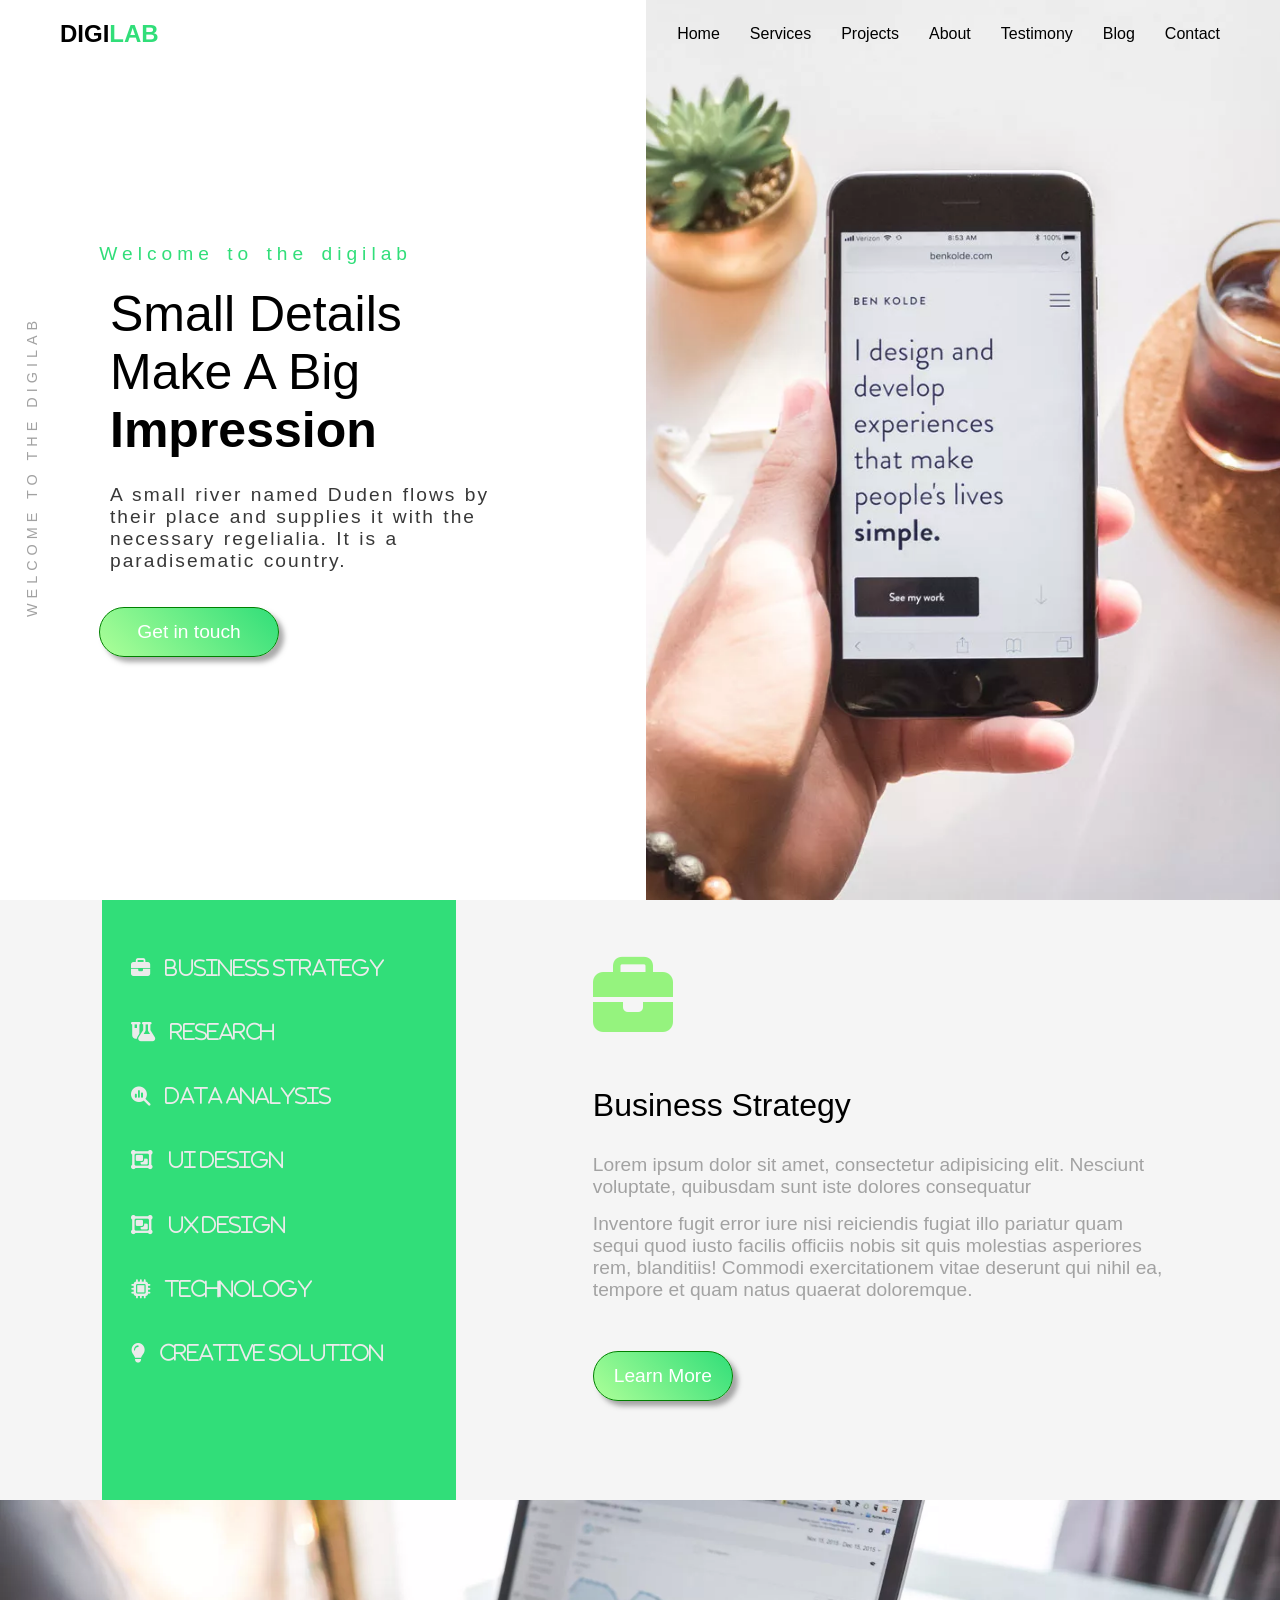
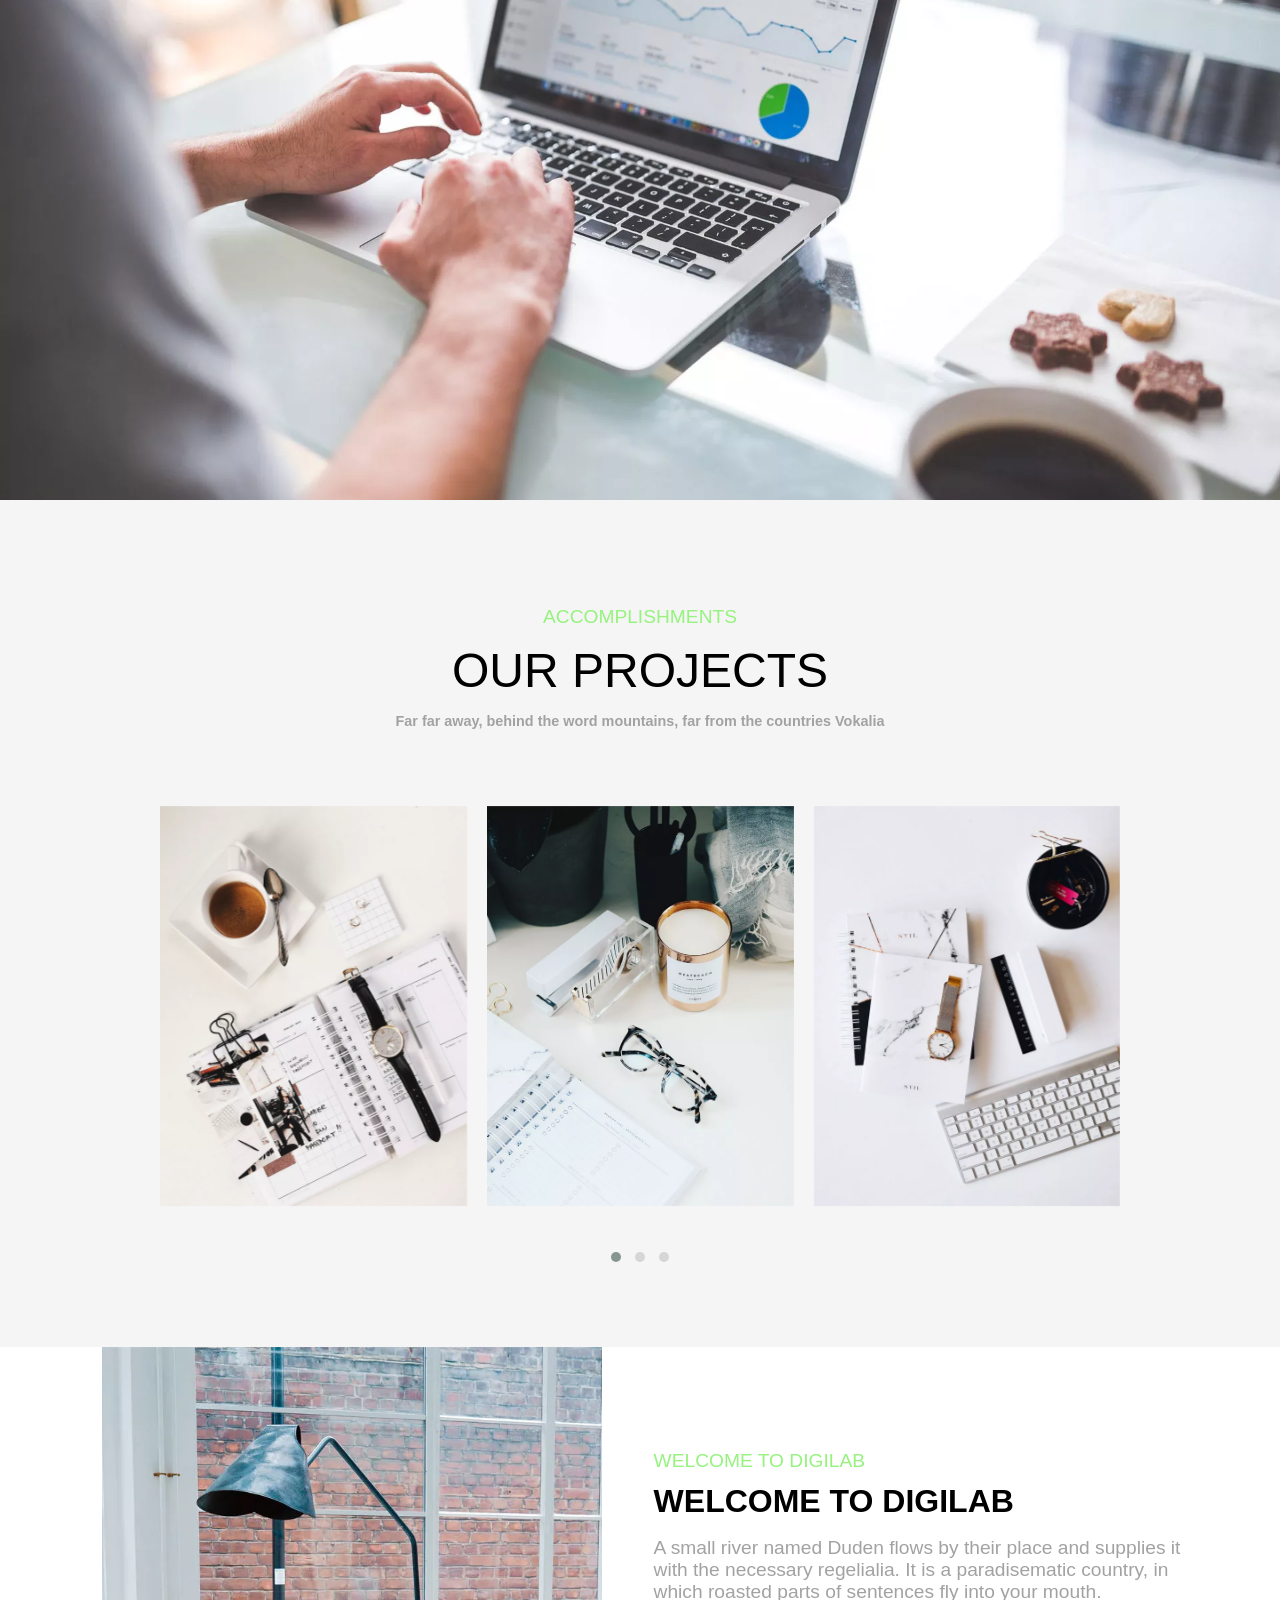
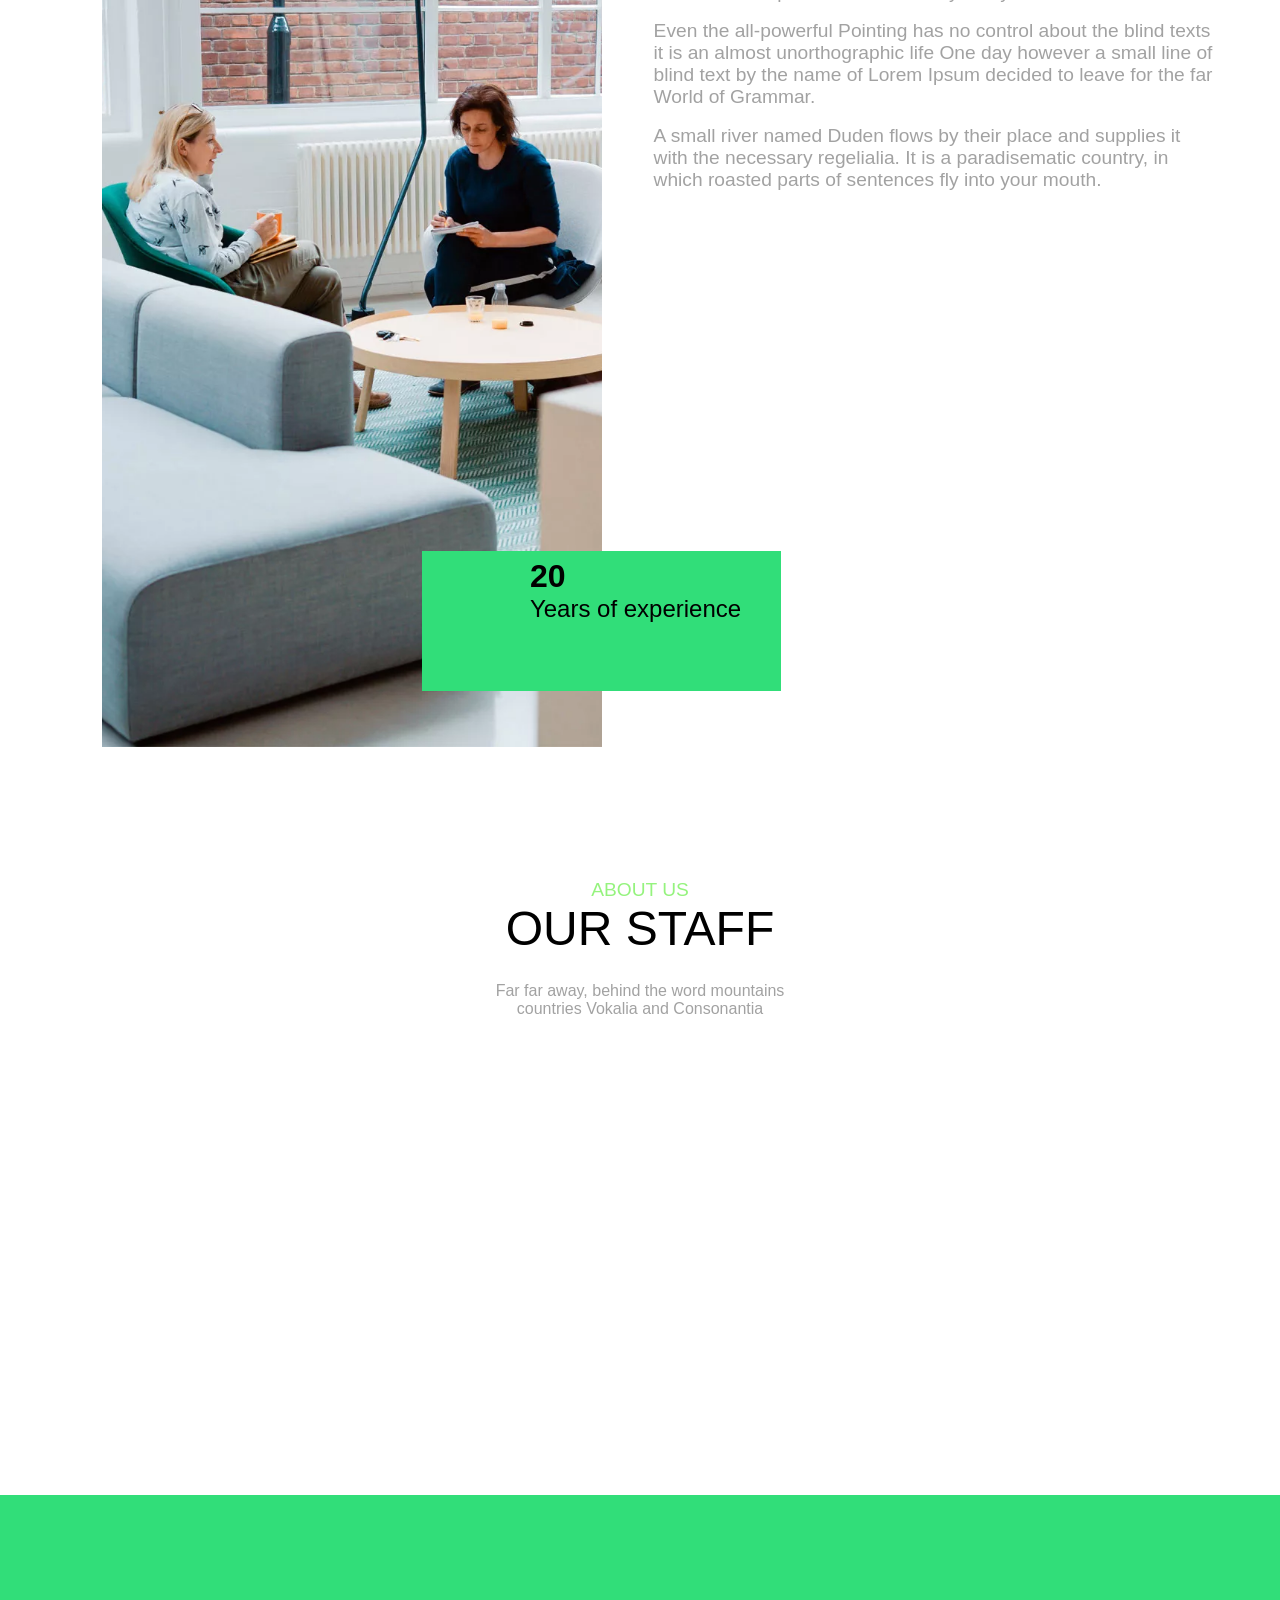
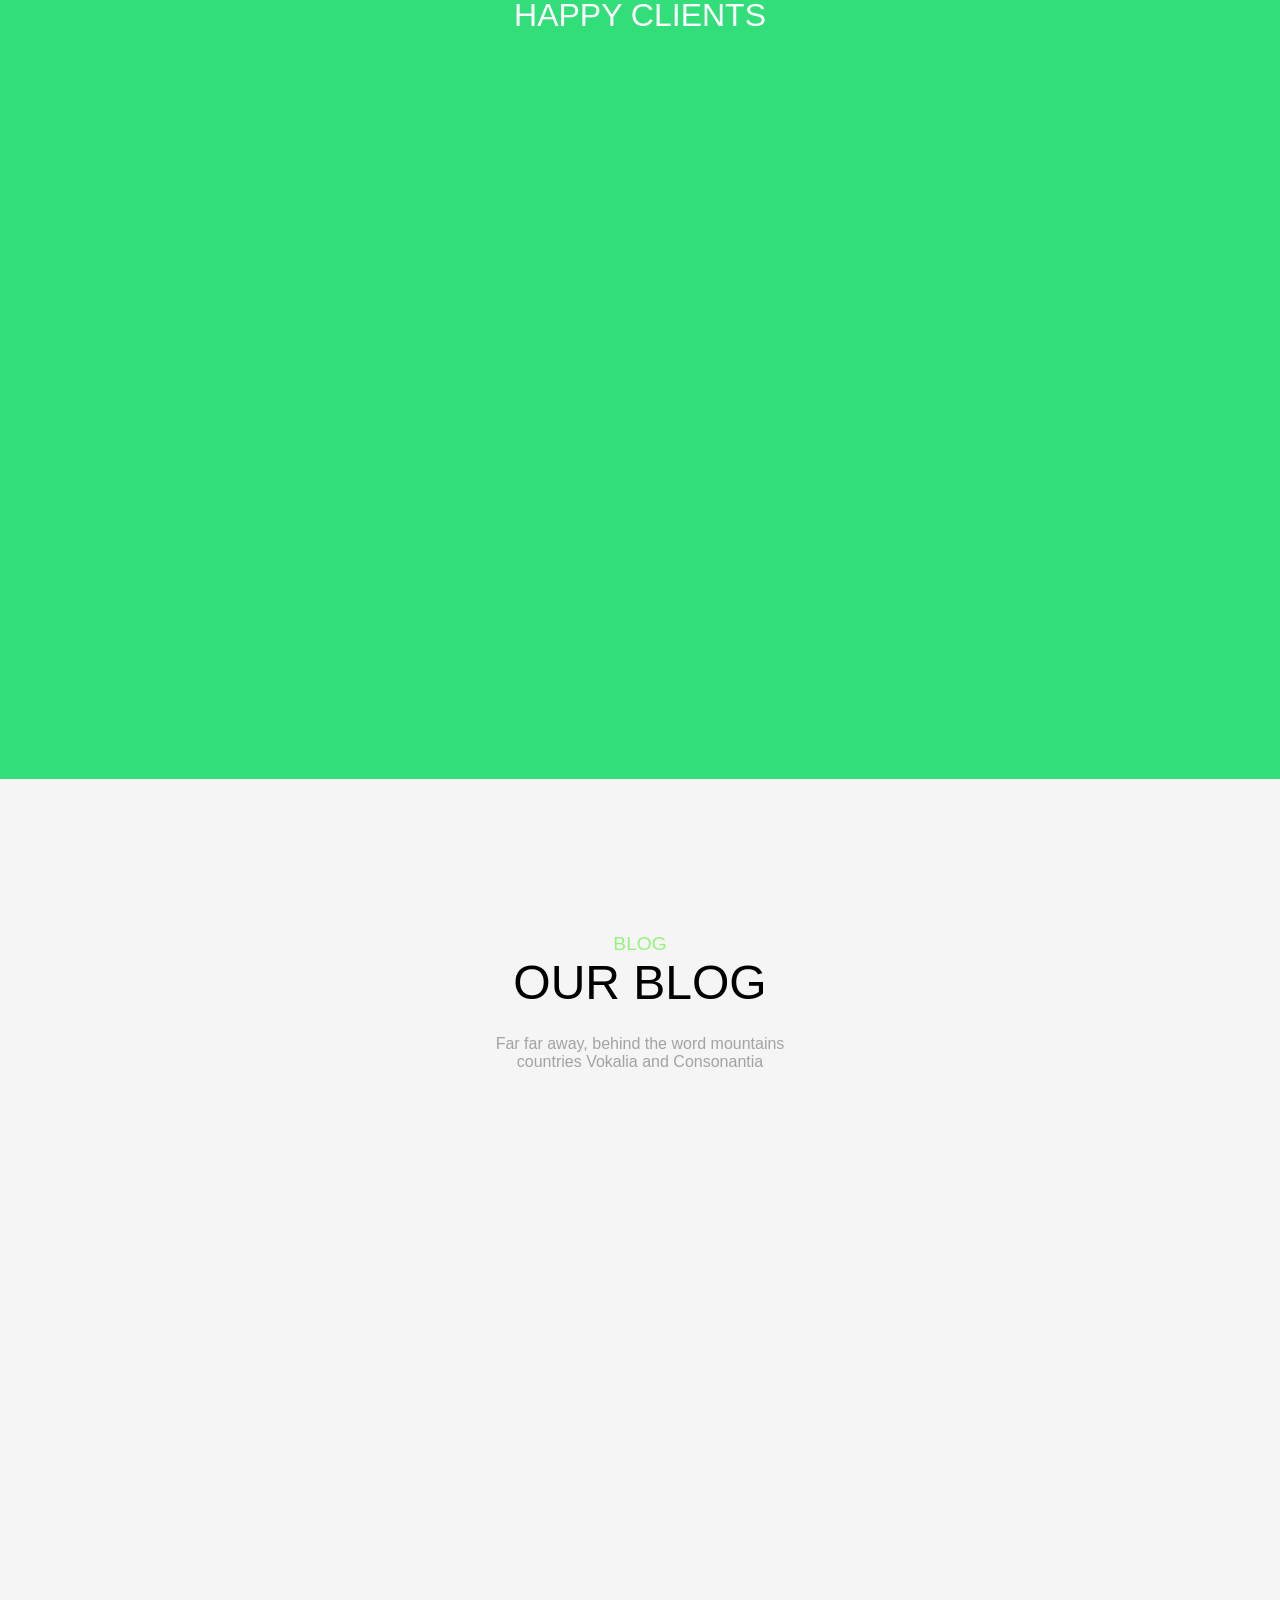
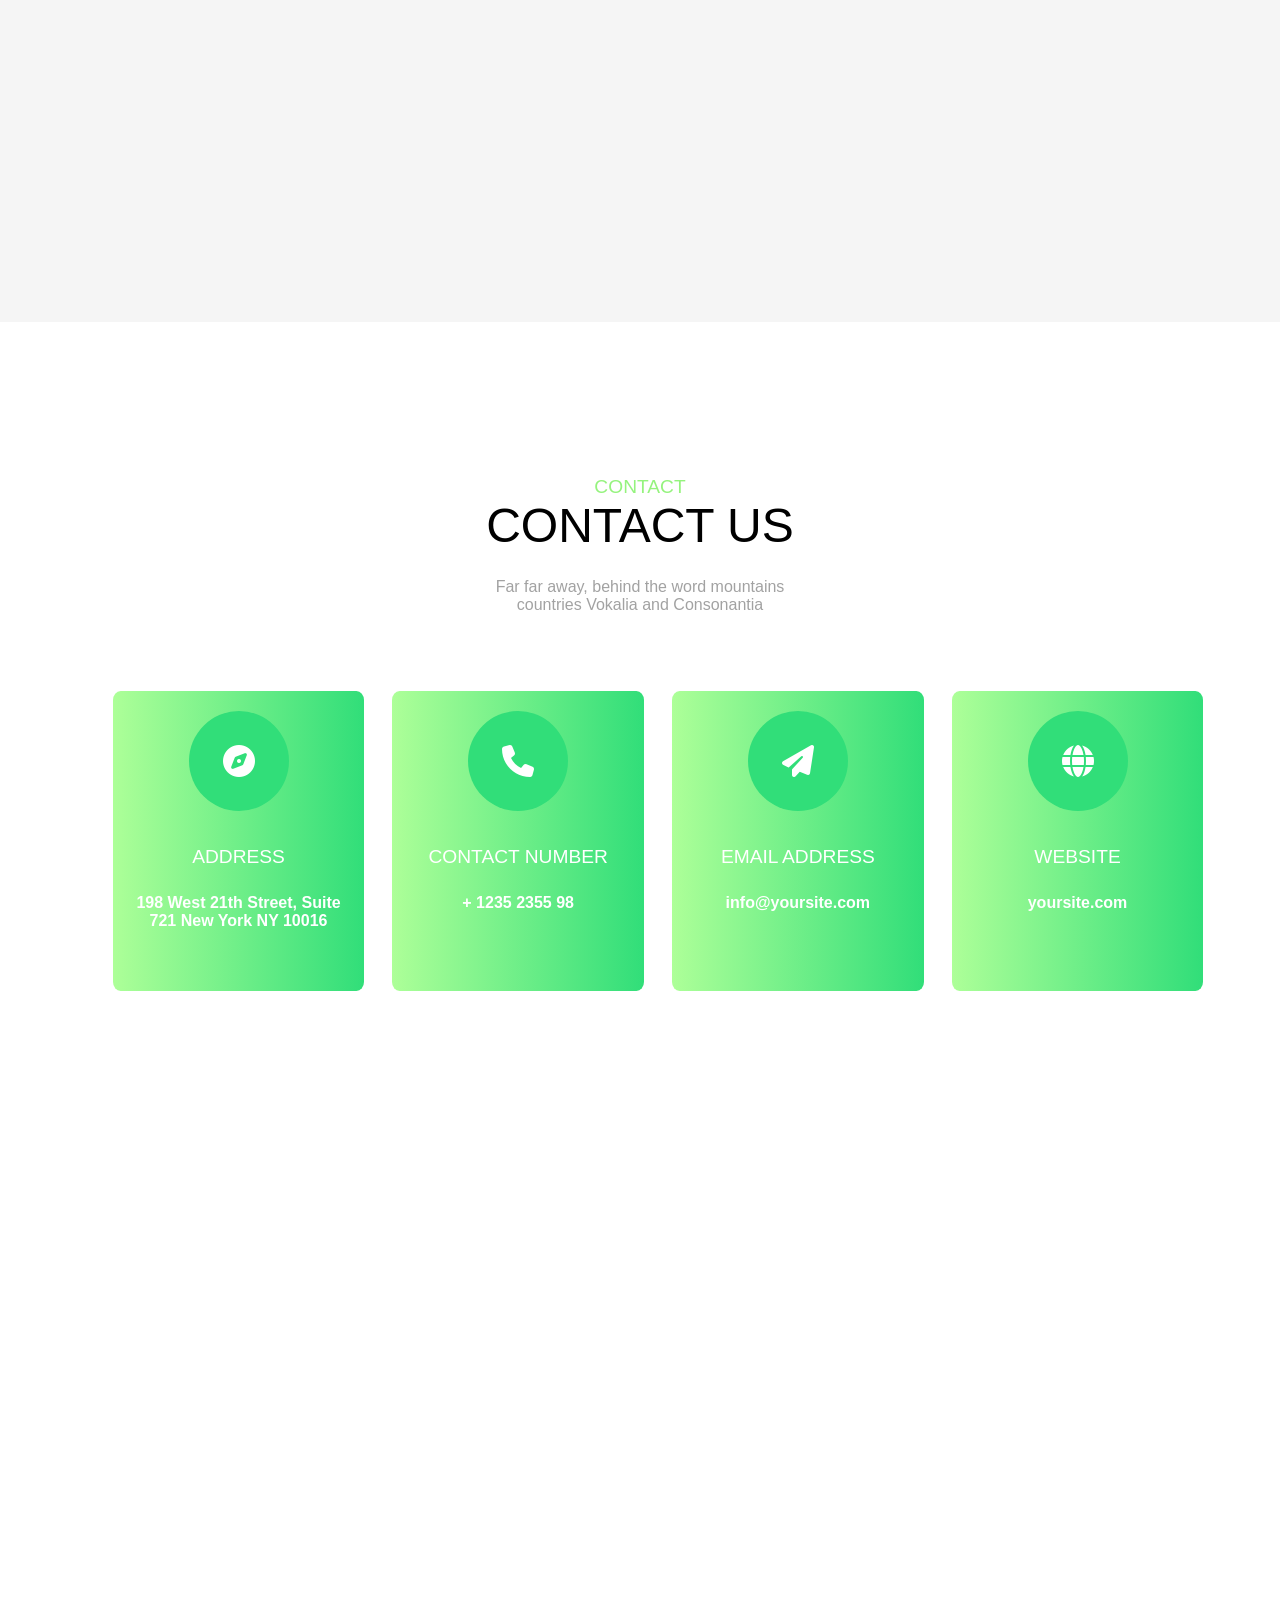
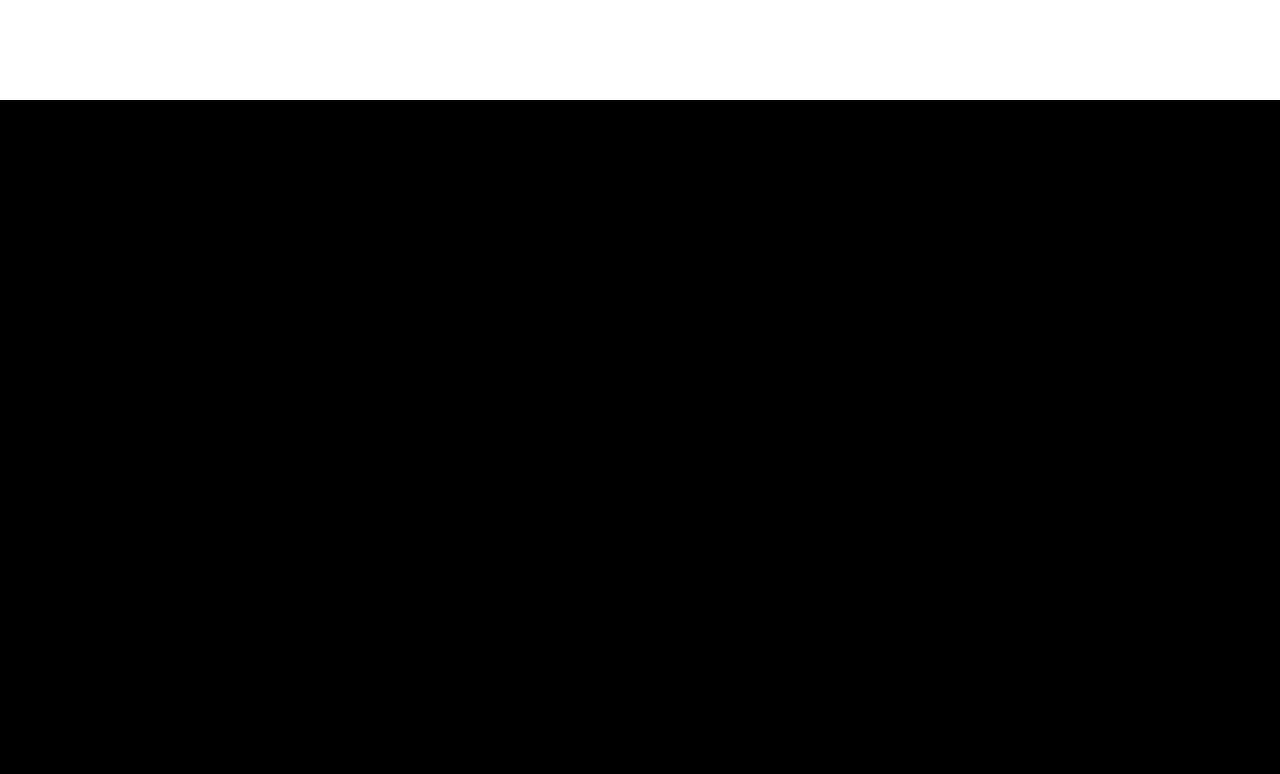
==== commit 44d0b5df: "Refactor navbar styles and enhance mobile menu functionality" ====
--- a/index.html
+++ b/index.html
@@ -32,15 +32,15 @@
     <link rel="canonical" href="https://digilab.com/">
 
     <!-- Favicon -->
-    <link rel="icon" type="image/png" sizes="32x32" href="/images/favicon-32x32.png">
+    <link rel="icon" type="image/png" sizes="32x32" href="images/favicon-32x32.png">
     <!-- Stylesheets -->
-    <link rel="stylesheet" href="/fontawesome-free-6.5.2-web/fontawesome-free-6.5.2-web/css/all.css">
-    <link rel="stylesheet" href="/css/navbarstyle.css">
-    <link rel="stylesheet" href="/css/style.css">
-    <link rel="stylesheet" href="/css/media_queries.css">
-    <link rel="stylesheet" href="/OwlCarousel2-2.3.4/OwlCarousel2-2.3.4/dist/assets/owl.carousel.min.css">
-    <link rel="stylesheet" href="/OwlCarousel2-2.3.4/OwlCarousel2-2.3.4/dist/assets/owl.theme.default.css">
-    <link rel="stylesheet" href="/aos-master/aos-master/dist/aos.css">
+    <link rel="stylesheet" href="fontawesome-free-6.5.2-web/fontawesome-free-6.5.2-web/css/all.css">
+    <link rel="stylesheet" href="css/navbarstyle.css">
+    <link rel="stylesheet" href="css/style.css">
+    <link rel="stylesheet" href="css/media_queries.css">
+    <link rel="stylesheet" href="OwlCarousel2-2.3.4/OwlCarousel2-2.3.4/dist/assets/owl.carousel.min.css">
+    <link rel="stylesheet" href="OwlCarousel2-2.3.4/OwlCarousel2-2.3.4/dist/assets/owl.theme.default.css">
+    <link rel="stylesheet" href="aos-master/aos-master/dist/aos.css">
 
     <!-- Structured Data -->
     <script type="application/ld+json">
@@ -85,7 +85,7 @@
             <div class="container">
                 <div class="homelogo">
                     <a class="logo" href="index.html">
-                        <p>DIGI<span>LAB</span></p>
+                        <p>DIGI<span>LAB</span></p>  
                     </a>
                 </div>
                 <div class="navlist">
@@ -99,7 +99,7 @@
                         <li><a href="#section9"><span>Contact</span></a></li>
                     </ul>
                 </div>
-                <button class="nav-toggle"><span class="fas fa-bars"><p>Menu</p></span></button>
+                <button class="nav-toggle"><span class="fas fa-bars"></span><p>Menu</p></button>
             </div>
         </div>
     </nav>
@@ -118,7 +118,7 @@
                             <a href="#" class="btn">Get in touch</a>
                         </button>
                     </div>
-                    <div class="background"><img src="/images/bg_1.jpg" alt=""></div>
+                    <div class="background"><img src="images/bg_1.jpg" alt=""></div>
                 </div>
 
                 <div class="part1">
@@ -131,7 +131,7 @@
                         </div>
                     </button>
                         <div class="background">
-                            <img src="/images/bg_2.jpg" alt=""></div>
+                            <img src="images/bg_2.jpg" alt=""></div>
                     </div>
                 </div>
             </div>
@@ -247,7 +247,7 @@
     <section id="PROJECTSSECTION" class="section3">
         <div class="container3">
             <div class="servicecontain">
-                <img src="/images/bg_3.jpg">
+                <img src="images/bg_3.jpg">
                 <div class="servicecontents">
                     <div class="servicepromo" data-aos="fade-up">
                         <a href="#">
@@ -295,7 +295,7 @@
                                 <div class="projectitem">
                                     <div class="item">
                                         <div class="b-img">
-                                            <img src="/images/project-1.jpg" class="img4">
+                                            <img src="images/project-1.jpg" class="img4">
                                             <div class="text1">
                                                 <h3><a href="#">Work Name</a></h3>
                                                 <span>Web Design</span>
@@ -308,7 +308,7 @@
                                 <div class="projectitem">
                                     <div class="item">
                                         <div class="b-img">
-                                            <img src="/images/project-2.jpg" class="img4">
+                                            <img src="images/project-2.jpg" class="img4">
                                             <div class="text1">
                                                 <h3><a href="#">Work Name</a></h3>
                                                 <span>Web Design</span>
@@ -321,7 +321,7 @@
                                 <div class="projectitem">
                                     <div class="item">
                                         <div class="b-img">
-                                            <img src="/images/project-3.jpg" class="img4">
+                                            <img src="images/project-3.jpg" class="img4">
                                             <div class="text1">
                                                 <h3><a href="#">Work Name</a></h3>
                                                 <span>Web Design</span>
@@ -334,7 +334,7 @@
                                 <div class="projectitem">
                                     <div class="item">
                                         <div class="b-img">
-                                            <img src="/images/project-4.jpg" class="img4">
+                                            <img src="images/project-4.jpg" class="img4">
                                             <div class="text1">
                                                 <h3><a href="#">Work Name</a></h3>
                                                 <span>Web Design</span>
@@ -347,7 +347,7 @@
                                 <div class="projectitem">
                                     <div class="item">
                                         <div class="b-img">
-                                            <img src="/images/project-5.jpg" class="img4">
+                                            <img src="images/project-5.jpg" class="img4">
                                             <div class="text1">
                                                 <h3><a href="#">Work Name</a></h3>
                                                 <span>Web Design</span>
@@ -360,7 +360,7 @@
                                 <div class="projectitem">
                                     <div class="item">
                                         <div class="b-img">
-                                            <img src="/images/project-6.jpg" class="img4">
+                                            <img src="images/project-6.jpg" class="img4">
                                             <div class="text1">
                                                 <h3><a href="#">Work Name</a></h3>
                                                 <span>Web Design</span>
@@ -373,7 +373,7 @@
                                 <div class="projectitem">
                                     <div class="item">
                                         <div class="b-img">
-                                            <img src="/images/project-1.jpg" class="img4">
+                                            <img src="images/project-1.jpg" class="img4">
                                             <div class="text1">
                                                 <h3><a href="#">Work Name</a></h3>
                                                 <span>Web Design</span>
@@ -386,7 +386,7 @@
                                 <div class="projectitem">
                                     <div class="item">
                                         <div class="b-img">
-                                            <img src="/images/project-2.jpg" class="img4">
+                                            <img src="images/project-2.jpg" class="img4">
                                             <div class="text1">
                                                 <h3><a href="#">Work Name</a></h3>
                                                 <span>Web Design</span>
@@ -399,7 +399,7 @@
                                 <div class="projectitem">
                                     <div class="item">
                                         <div class="b-img">
-                                            <img src="/images/project-3.jpg" class="img4">
+                                            <img src="images/project-3.jpg" class="img4">
                                             <div class="text1">
                                                 <h3><a href="#">Work Name</a></h3>
                                                 <span>Web Design</span>
@@ -420,7 +420,7 @@
     <section id="section5" class="section5">
         <div class="container5">
             <div class="wrap5">
-                <div class="img5"><img src="/images/about.jpg" alt=""></div>
+                <div class="img5"><img src="images/about.jpg" alt=""></div>
                 <div class="content5">
                     <div class="text5">
                         <span>WELCOME TO DIGILAB</span>
@@ -456,7 +456,7 @@
                 <article class="card">
                     <div class="cardcontain">
                         <figure>
-                            <img src="/images/staff-1.jpg" alt="Magna" width="150" height="150" />
+                            <img src="images/staff-1.jpg" alt="Magna" width="150" height="150" />
                         </figure>
 
                         <div class="cardtext">
@@ -476,7 +476,7 @@
                 <article class="card">
                     <div class="cardcontain">
                         <figure>
-                            <img src="/images/staff-2.jpg" alt="Magna" width="150" height="150" />
+                            <img src="images/staff-2.jpg" alt="Magna" width="150" height="150" />
                         </figure>
 
                         <div class="cardtext">
@@ -496,7 +496,7 @@
                 <article class="card">
                     <div class="cardcontain">
                         <figure>
-                            <img src="/images/staff-3.jpg" alt="Magna" width="150" height="150" />
+                            <img src="images/staff-3.jpg" alt="Magna" width="150" height="150" />
                         </figure>
 
                         <div class="cardtext">
@@ -516,7 +516,7 @@
                 <article class="card">
                     <div class="cardcontain">
                         <figure>
-                            <img src="/images/staff-4.jpg" alt="Magna" width="150" height="150" />
+                            <img src="images/staff-4.jpg" alt="Magna" width="150" height="150" />
                         </figure>
 
                         <div class="cardtext">
@@ -554,7 +554,7 @@
                                     <div class="testimonywrap">
                                         <div class="icon7">
                                             <div class="bgimg7">
-                                                <img src="/images/person_1.jpg"></div>
+                                                <img src="images/person_1.jpg"></div>
                                             <span class="span"><i class="fa-solid fa-quote-left"></i></span>
                                         </div>
                                         <div class="text7">
@@ -570,7 +570,7 @@
                                     <div class="testimonywrap">
                                         <div class="icon7">
                                             <div class="bgimg7">
-                                                <img src="/images/person_2.jpg"></div>
+                                                <img src="images/person_2.jpg"></div>
 
                                             <span class="span"><i class="fa-solid fa-quote-left"></i></span>
                                         </div>
@@ -587,7 +587,7 @@
                                     <div class="testimonywrap">
                                         <div class="icon7">
                                             <div class="bgimg7">
-                                                <img src="/images/person_3.jpg"></div>
+                                                <img src="images/person_3.jpg"></div>
                                             <span class="span"><i class="fa-solid fa-quote-left"></i></span>
                                         </div>
                                         <div class="text7">
@@ -604,7 +604,7 @@
                                         <div class="icon7">
 
                                             <div class="bgimg7">
-                                                <img src="/images/person_4.jpg"></div>
+                                                <img src="images/person_4.jpg"></div>
                                             <span class="span"><i class="fa-solid fa-quote-left"></i></span>
                                         </div>
                                         <div class="text7">
@@ -621,7 +621,7 @@
                                     <div class="testimonywrap">
                                         <div class="icon7">
                                             <div class="bgimg7">
-                                                <img src="/images/person_2.jpg"></div>
+                                                <img src="images/person_2.jpg"></div>
                                             <span class="span"><i class="fa-solid fa-quote-left"></i></span>
                                         </div>
                                         <div class="text7">
@@ -637,7 +637,7 @@
                                     <div class="testimonywrap">
                                         <div class="icon7">
                                             <div class="bgimg7">
-                                                <img src="/images/person_3.jpg"></div>
+                                                <img src="images/person_3.jpg"></div>
                                             <span class="span"><i class="fa-solid fa-quote-left"></i></span>
                                         </div>
                                         <div class="text7">
@@ -653,7 +653,7 @@
                                     <div class="testimonywrap">
                                         <div class="icon7">
                                             <div class="bgimg7">
-                                                <img src="/images/person_4.jpg"></div>
+                                                <img src="images/person_4.jpg"></div>
                                             <span class="span"><i class="fa-solid fa-quote-left"></i></span>
                                         </div>
                                         <div class="text7">
@@ -686,7 +686,7 @@
             <div class="blogwrap" data-aos="fade-down">
                 <div class="blogitem">
                     <div class="blogcontain">
-                        <a href=""><img src="/images/image_1.jpg" alt=""></a>
+                        <a href=""><img src="images/image_1.jpg" alt=""></a>
 
                         <div class="text8">
                             <div class="date">
@@ -720,7 +720,7 @@
 
                 <div class="blogitem">
                     <div class="blogcontain">
-                        <a href=""><img src="/images/image_2.jpg" alt=""></a>
+                        <a href=""><img src="images/image_2.jpg" alt=""></a>
 
                         <div class="text8">
                             <div class="date">
@@ -755,7 +755,7 @@
 
                 <div class="blogitem">
                     <div class="blogcontain">
-                        <a href=""><img src="/images/image_3.jpg" alt=""></a>
+                        <a href=""><img src="images/image_3.jpg" alt=""></a>
 
                         <div class="text8">
                             <div class="date">
@@ -951,11 +951,11 @@
 
 
     <!-- jQuery -->
-    <script src="/JQUERY/jquery.js"></script>
-    <script src="/JQUERY/script.js"></script>
+    <script src="JQUERY/jquery.js"></script>
+    <script src="JQUERY/script.js"></script>
 
     <!-- Owl Carousel -->
-    <script src="/OwlCarousel2-2.3.4/OwlCarousel2-2.3.4/dist/owl.carousel.min.js"></script>
+    <script src="OwlCarousel2-2.3.4/OwlCarousel2-2.3.4/dist/owl.carousel.min.js"></script>
 
     <!-- NAVBAR STICKY -->
     <script>
@@ -1085,7 +1085,7 @@
         });
     </script>
 
-    <script src="/aos-master/aos-master/dist/aos.js"></script>
+    <script src="aos-master/aos-master/dist/aos.js"></script>
 
     <script>
         AOS.init();
--- a/css/navbarstyle.css
+++ b/css/navbarstyle.css
@@ -18,113 +18,129 @@
     --MEDIUM_FONT: 2rem;
     --SMALL_FONT: 1.5rem;
     --TINY_FONT: 0.9rem;
-    --transition: all 0.3s linear;
 }
 
-/* Containers */
-
-/* .sticky {
-  background: red;
-  box-shadow: 0 4px 8px rgba(0, 0, 0,);
-  transition: 0.1s;
-  z-index: 99;
-  width: 100%;
-  height: 100%;
-} */
 
 .navbar {
+    position: fixed;
+    top: 0;
+    left: 0;
     width: 100%;
-    padding: 10px 0;
-    height: auto;
-    justify-content: space-around;
-    align-items: center;
-    position: fixed;
-    z-index: 99;
+    z-index: 1000;
+    transition: background-color 0.3s ease;
 }
 
-.wrapper {
-    width: 100%;
-    height: auto;
+.navbar .wrapper {
+    padding: 20px 0;
 }
 
-.navbar .wrapper .container {
-    width: 100%;
+.navbar .container {
+    display: flex;
+    justify-content: space-between;
+    align-items: center;
+    max-width: 1200px;
+    margin: 0 auto;
+    padding: 0 20px;
 }
 
-.homelogo {
-    width: 100%;
-    height: auto;
-    padding-left: 8.4%;
-    position: relative;
+.navbar .homelogo .logo {
+    text-decoration: none;
+    font-size: 24px;
+    font-weight: bold;
+    color: var(--COLOR_BLACK);
 }
 
-.navbar .logo {
-    font-size: var(--MEDIUM_FONT);
-    color: var(--COLOR_BLACK);
-    text-decoration: none;
-    font-weight: 500;
-    position: absolute;
-    top: 20px;
-}
-
-.navbar .logo span {
+.navbar .homelogo .logo span {
     color: var(--COLOR_GREEN);
 }
 
-.nav-toggle {
-    font-size: 2rem;
-    color: var(--clr-primary-5);
-    background: transparent;
-    border-color: transparent;
-    transition: var(--transition);
-    cursor: pointer;
-    display: none;
+.navbar .navlist .links {
+    display: flex;
+    list-style: none;
+    margin: 0;
+    padding: 0;
 }
 
-.navlisttrans {
-    transition: all 0.9s ease-in-out;
+.navbar .navlist .links li {
+    margin-left: 30px;
 }
 
-/* nav links */
-
-.navlist {
-    width: 100%;
-    height: auto;
-    position: relative;
+.navbar .navlist .links a {
+    text-decoration: none;
+    color: var(--COLOR_BLACK);
+    font-weight: 500;
+    transition: color 0.3s ease;
 }
 
-.navlist ul {
-    display: flex;
-    padding: 0 0 0 41%;
-    flex-wrap: nowrap;
-    height: auto;
-    column-gap: 40px;
-    position: absolute;
-    top: 25px;
+.navbar .navlist .links a:hover {
+    color: var(--COLOR_GREEN);
 }
 
-.navlist li {
-    list-style-type: none;
+.navbar .nav-toggle {
+    display: none;
+    background: none;
+    border: none;
+    cursor: pointer;
+    color: var(--COLOR_BLACK);
 }
 
-.navlist li a {
-    text-decoration: none;
+.navbar .nav-toggle .menu-text {
+    margin-left: 5px;
 }
 
-.navlist li a span {
-    color: var(--COLOR_BLACK);
-    font-size: var(--DEFAULT_FONT);
-    font-weight: 400;
+/* Transparent background on scroll */
+.navbar.scrolled {
+    background-color: rgba(255, 255, 255, 0.9);
+    box-shadow: 0 2px 10px rgba(0, 0, 0, 0.1);
 }
 
-.links li a span:hover {
-    border-bottom: 2px solid var(--COLOR_GREEN);
+/* Media Queries */
+@media screen and (max-width: 768px) {
+    .navbar {
+        background-color: var(--COLOR_BLACK);
+    }
+
+    .navbar .homelogo .logo,
+    .navbar .navlist .links a {
+        color: var(--COLOR_WHITE);
+    }
+    .logo p {
+        color: var(--COLOR_GREEN);
+    }
+
+    .navbar .nav-toggle {
+        display: flex;
+        align-items: center;
+        color: var(--COLOR_WHITE);
+        gap: 2vw;
+    }
+
+    .navbar .navlist {
+        position: fixed;
+        top: 0;
+        right: -100%;
+        height: 100vh;
+        width: 80%;
+        max-width: 300px;
+        background-color: var(--COLOR_BLACK);
+        transition: right 0.3s ease;
+    }
+
+    .navbar .navlist.active {
+        right: 0;
+    }
+
+    .navbar .navlist .links {
+        flex-direction: column;
+        padding-top: 70px;
+        padding-left: 5vw;
+    }
+
+    .navbar .navlist .links li {
+        margin: 20px 0;
+    }
+
+    .navbar .navlist .links a {
+        font-size: 18px;
+    }
 }
-
-.sticky {
-    width: 100%;
-    height: 15%;
-    background-color: white;
-    box-shadow: 0 4px 8px rgba(0, 0, 0, 0.1);
-    transition: background-color 0.3s ease-in-out;
-}
--- a/css/style.css
+++ b/css/style.css
@@ -811,11 +811,12 @@
 
 .commentwrap .button {
     color: var(--COLOR_WHITE);
-    width: 120px;
+    width: 140px;
     position: absolute;
     left: 0;
     top: 18%;
     margin: 0;
+    padding: 0 5px 0 5px;
 }
 
 .bcomment {
@@ -968,6 +969,7 @@
     height: 50px;
     border-radius: 10px;
     border: 1px solid var(--COLOR_GREY);
+    padding: 1px 1px 1px 20px;
 }
 
 .formitem:nth-of-type(4)>.formcon {
@@ -979,7 +981,8 @@
 }
 
 .message form .mbutton {
-    padding-right: 49%;
+    margin-right: 40%;
+    padding: 0 5px 0 5px ;
 }
 
 /* FOOTER SECTION */
--- a/css/media_queries.css
+++ b/css/media_queries.css
@@ -20,11 +20,11 @@
       .wrapper .container {
           position: relative;
       }
-      .navlist {
+      /* .navlist {
           position: absolute;
           top: 0;
           right: 10%;
-      }
+      } */
   }
 
   /* Laptops and small screen */
@@ -36,7 +36,7 @@
       body {
           max-width: 992px;
       }
-      .links {
+      /* .links {
           display: none;
       }
       .show-links {
@@ -97,9 +97,9 @@
           padding-left: 71px;
           animation: expandHeight 2s ease-in-out;
           overflow: hidden;
-      }
+      } */
       /* Define the keyframes */
-      @keyframes expandHeight {
+      /* @keyframes expandHeight {
           0% {
               height: 0;
           }
@@ -125,7 +125,7 @@
       }
       .links li a span {
           color: white;
-      }
+      } */
       /* SECTION 3 */
       .section1 h3 {
           display: none;
@@ -385,7 +385,7 @@
 
   @media only screen and (min-width: 200px) and (max-width: 767px) {
       /* NAVBAR  */
-      .nav-toggle {
+      /* .nav-toggle {
           display: block;
           position: relative;
       }
@@ -446,7 +446,7 @@
       }
       .links li a span {
           color: white;
-      }
+      } */
       /* SECTION 1 */
       .section1 h3 {
           display: none;
@@ -714,10 +714,11 @@
           height: 50px;
       }
       .message form .mbutton {
-          padding-right: 25%;
+          margin-left: 4%;
+          
       }
       .message form button {
-          width: 130px;
+          width: 150px;
       }
       /* FOOTER SECTION */
       .footercontent {
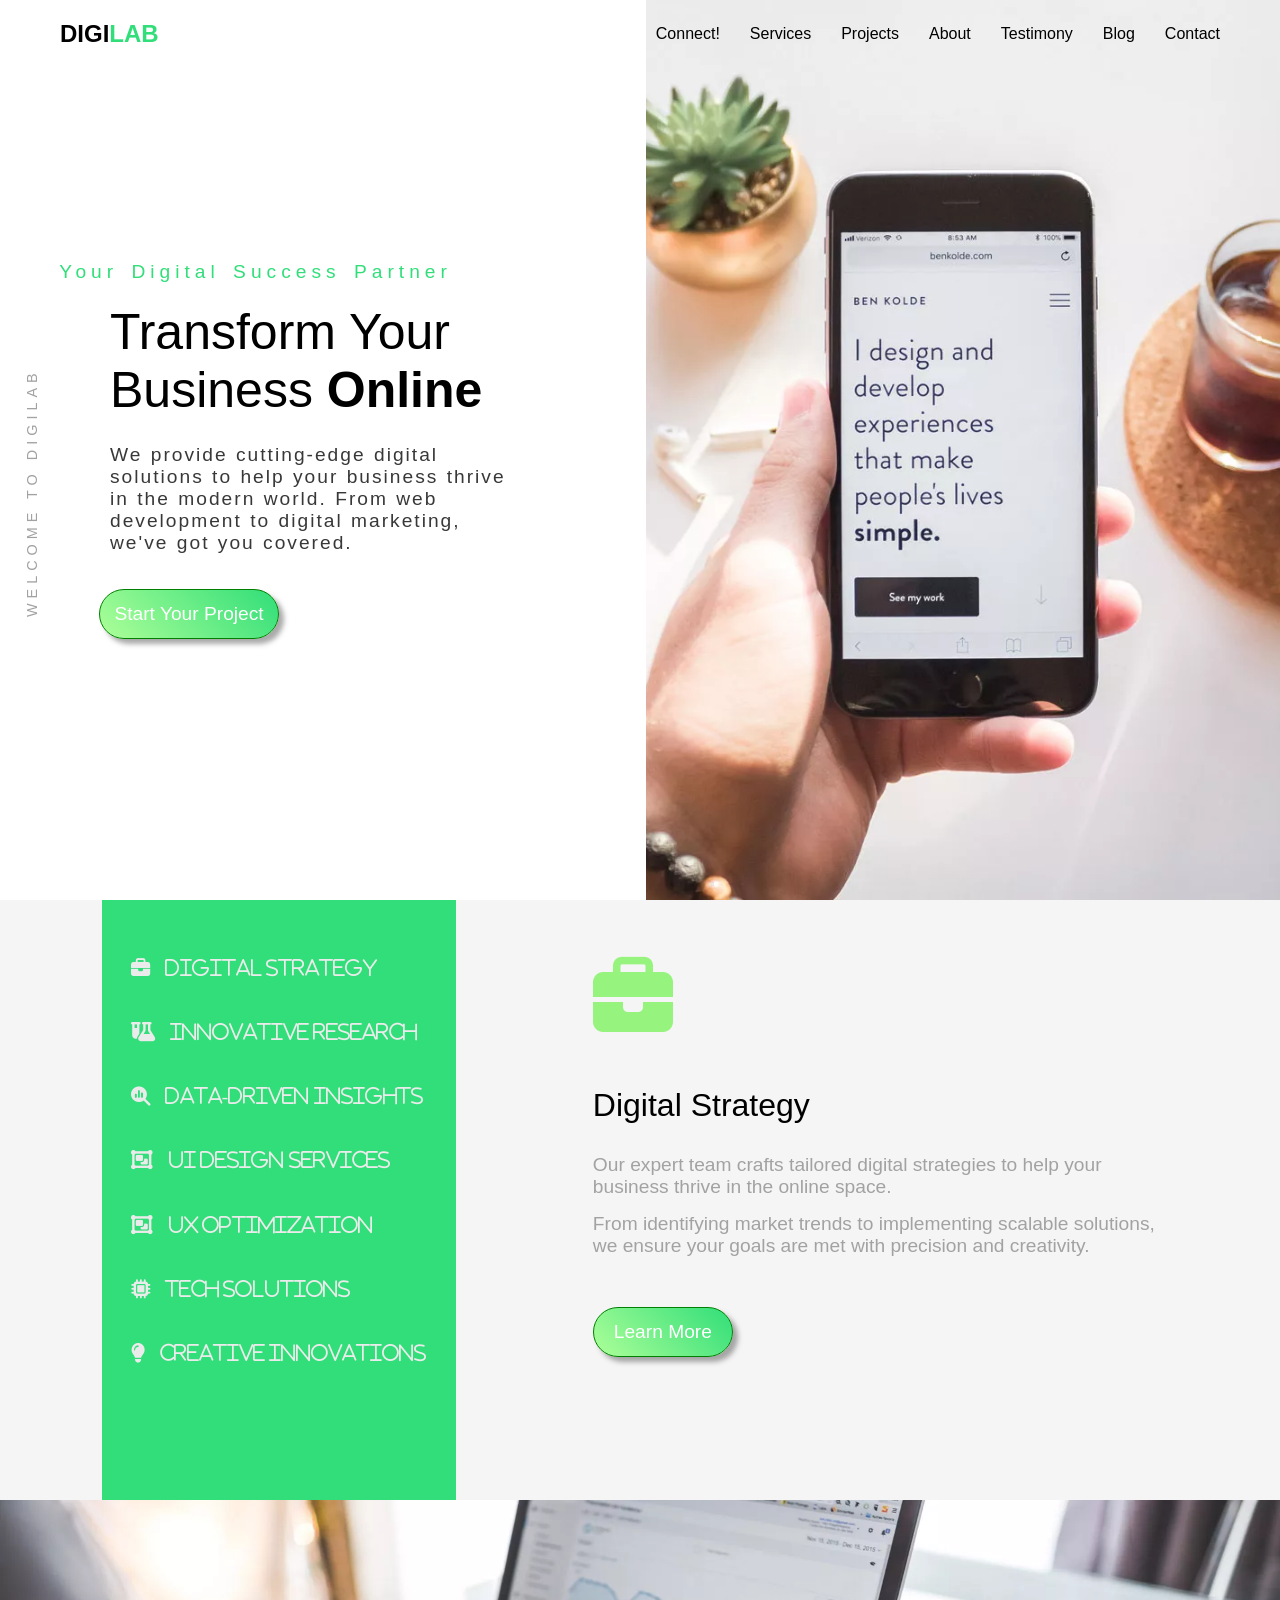
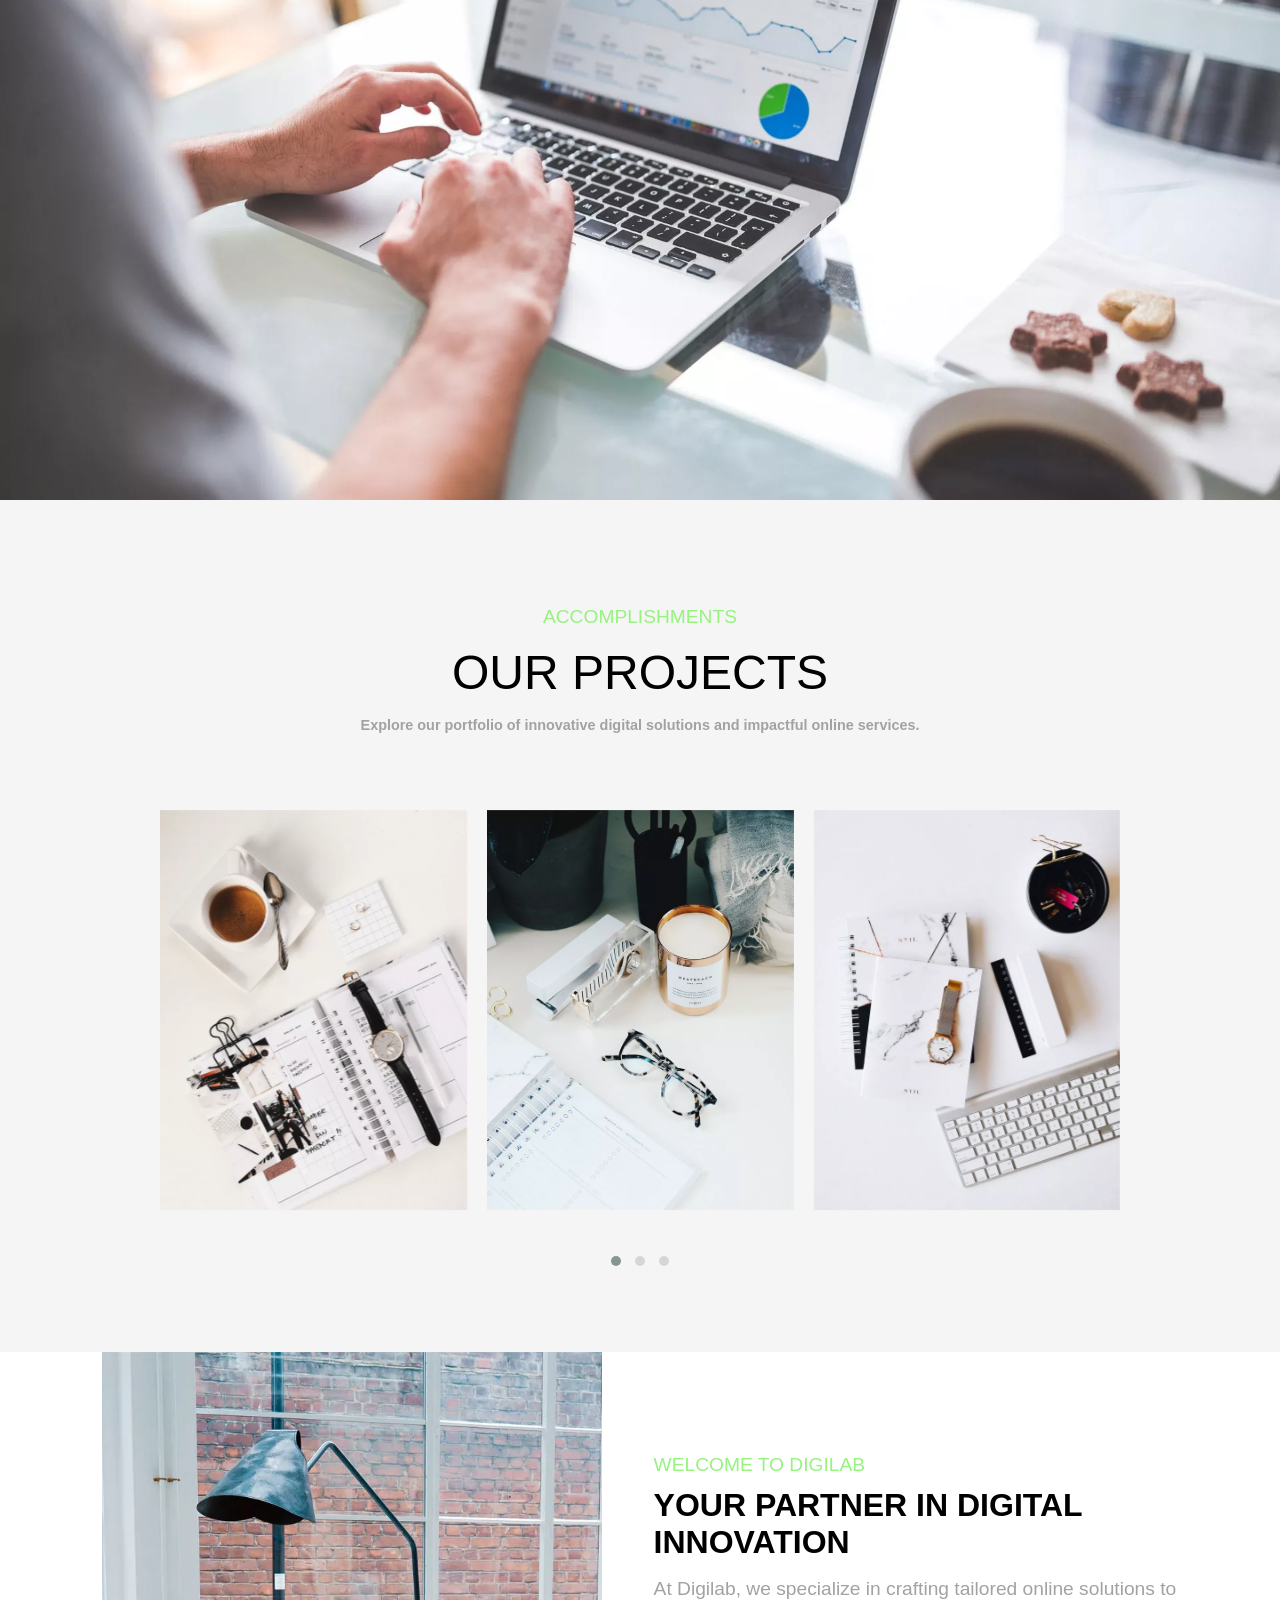
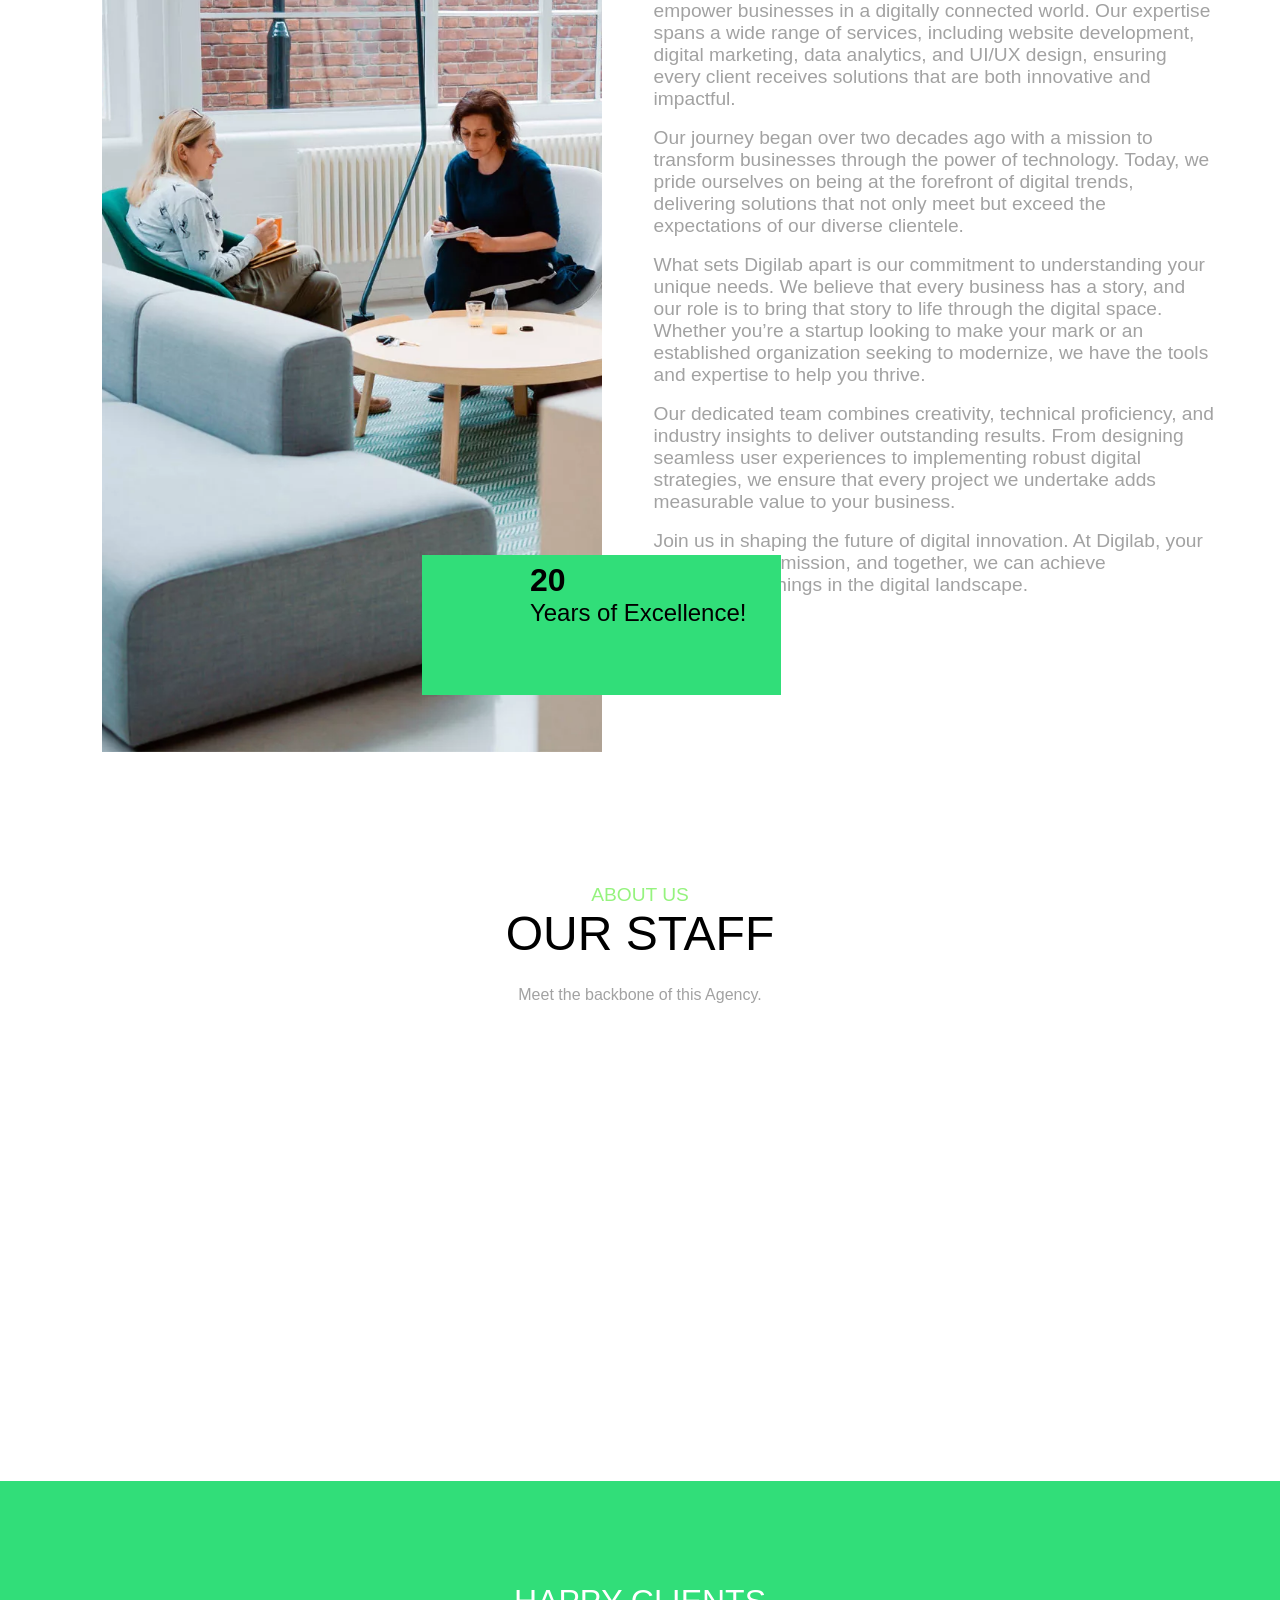
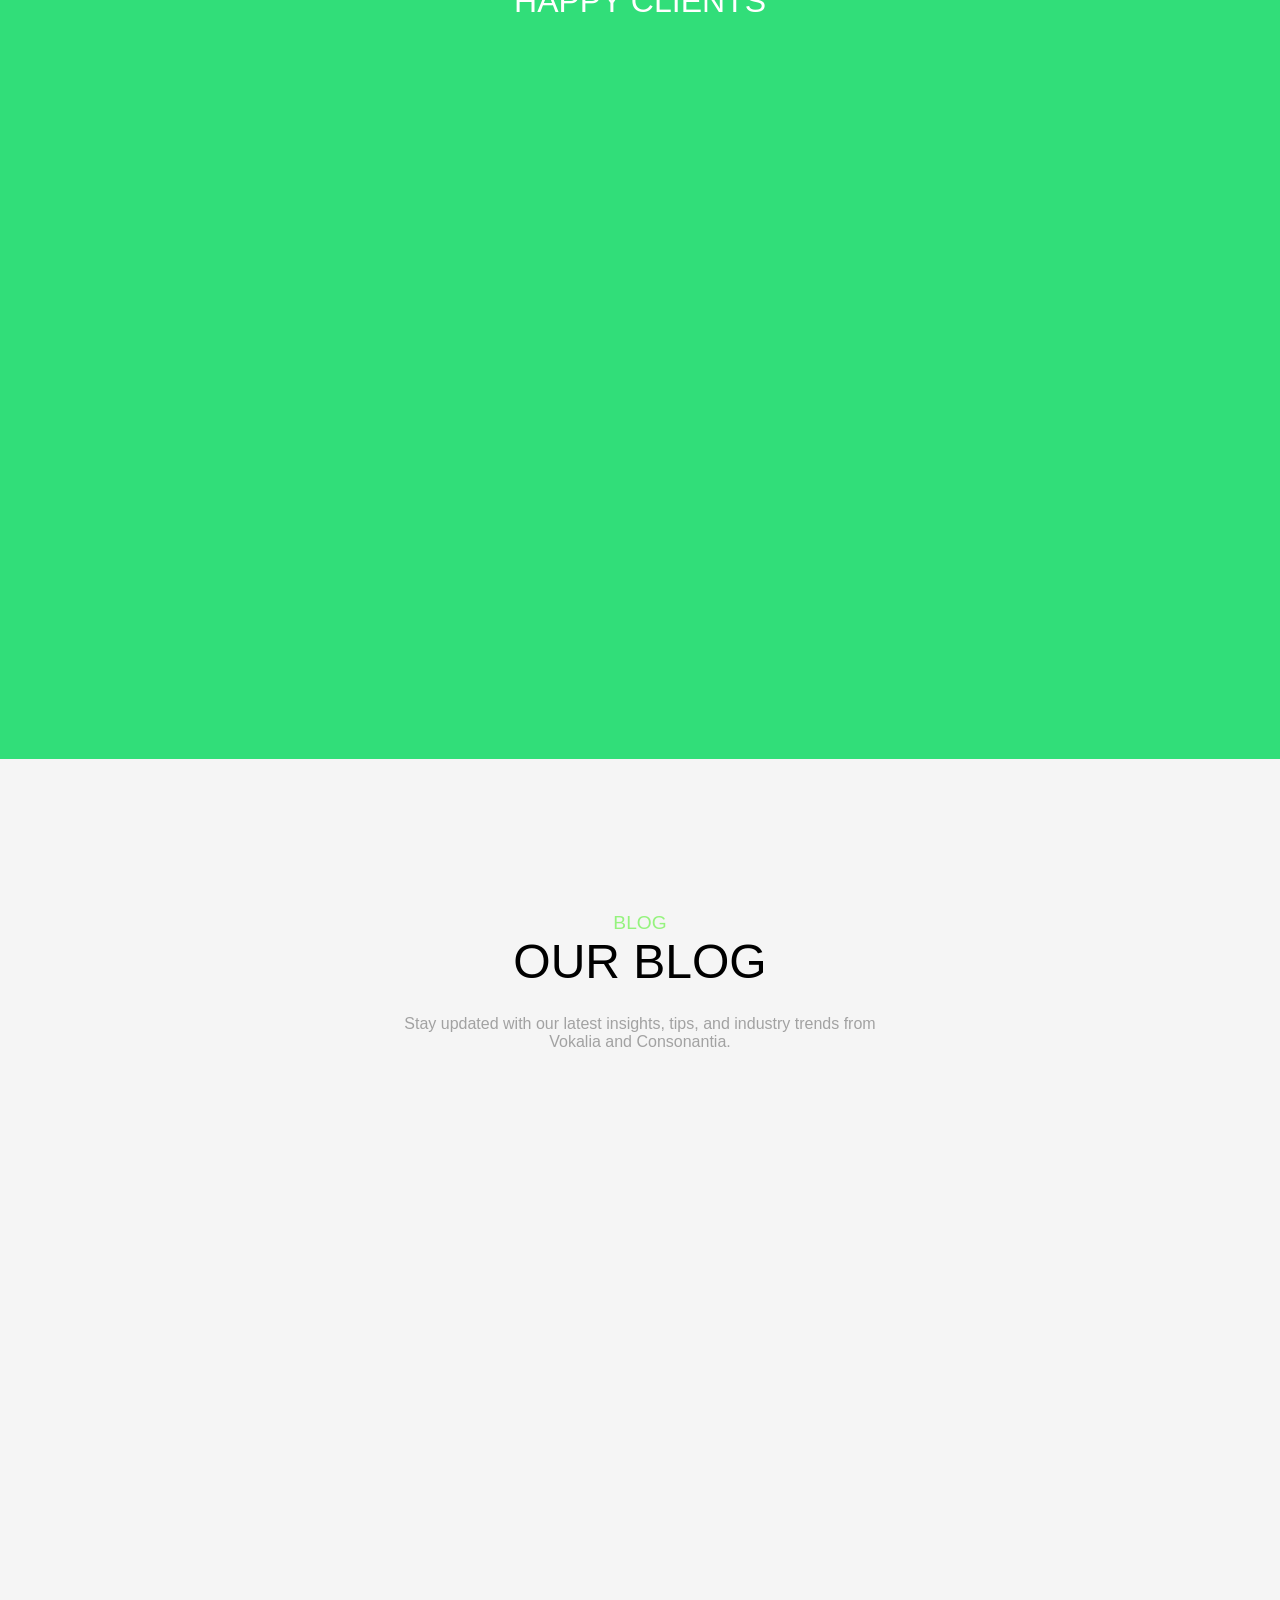
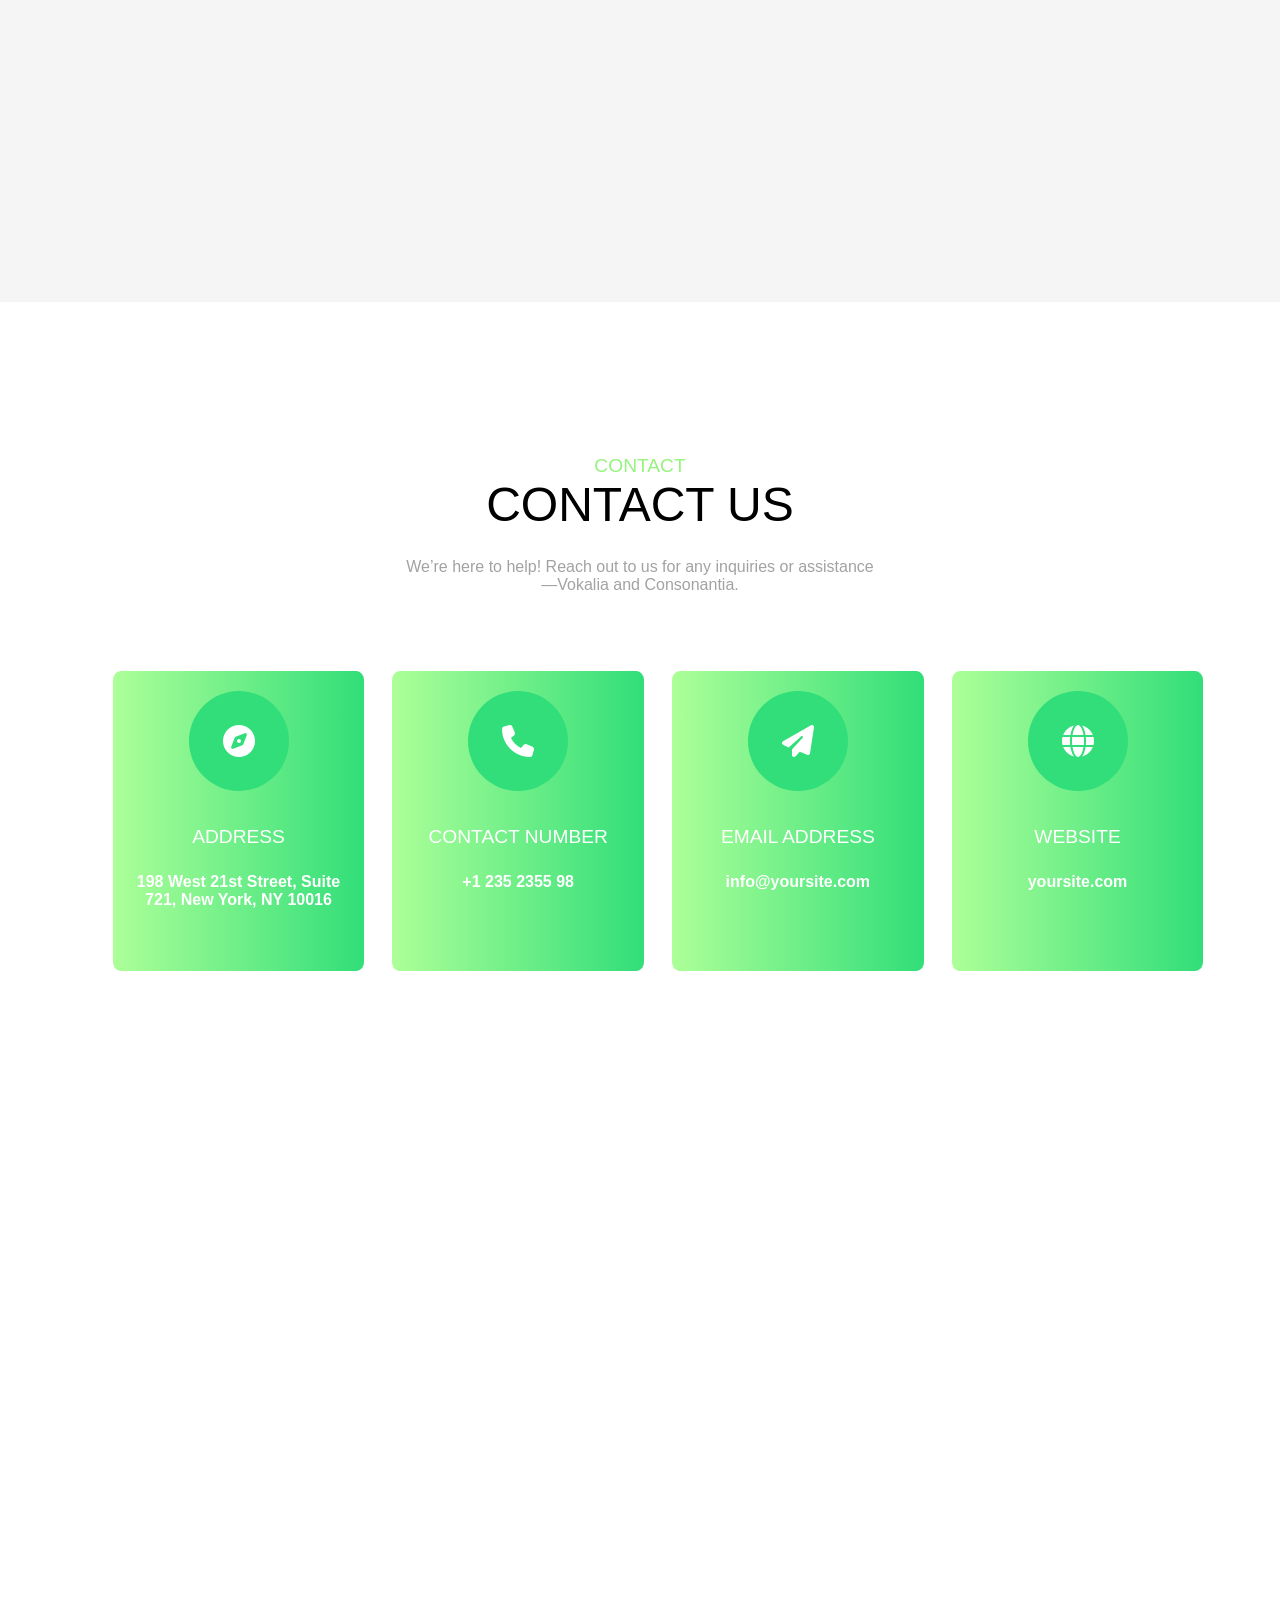
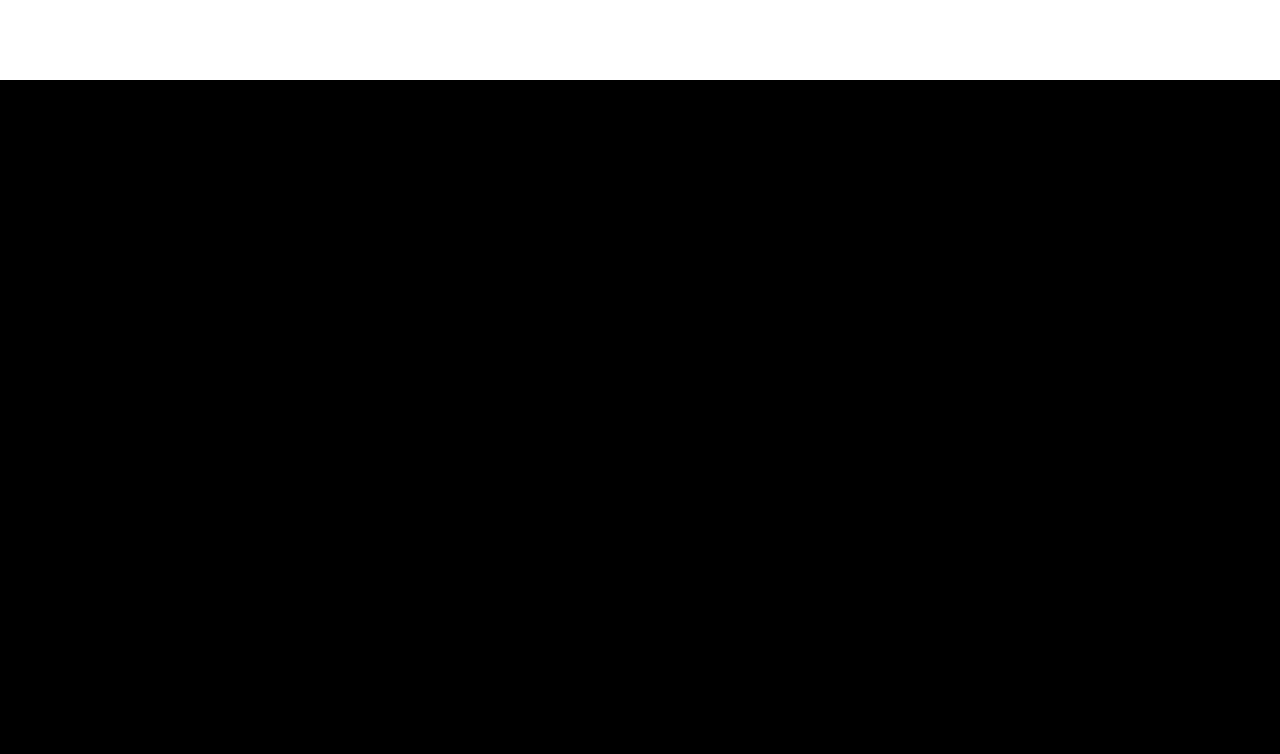
==== commit 1f3f6fd6: "Add user-form styles and enhance social media button designs" ====
--- a/index.html
+++ b/index.html
@@ -6,8 +6,8 @@
     <meta name="viewport" content="width=device-width, initial-scale=1.0">
 
     <!-- Primary Meta Tags -->
-    <title>DIGILAB - Professional Digital Services & Solutions</title>
-    <meta name="title" content="DIGILAB - Professional Digital Services & Solutions">
+    <title>DIGILAB</title>
+    <meta name="title" content="DIGILAB">
     <meta name="description" content="DIGILAB offers comprehensive digital services including web design, development, UI/UX, business strategy, and creative solutions. Transform your online presence with our expert team.">
     <meta name="keywords" content="DIGILAB, digital services, web design, web development, UI/UX design, business strategy, data analysis, creative solutions, technology services">
     <meta name="author" content="DIGILAB">
@@ -90,7 +90,7 @@
                 </div>
                 <div class="navlist">
                     <ul class="links">
-                        <li><a href="#section1"><span>Home</span></a></li>
+                        <li><a href="connect.html"><span>Connect!</span></a></li>
                         <li><a href="#section2"><span>Services</span></a></li>
                         <li><a href="#section4"><span>Projects</span></a></li>
                         <li><a href="#section5"><span>About</span></a></li>
@@ -106,16 +106,16 @@
 
     <!-- SECTION 1 -->
     <section id="section1" class="section1">
-        <h3>Welcome to the digilab</h3>
+        <h3>Welcome to DigiLab</h3>
         <div class="wrap">
             <div class="owl-carousel">
                 <div class="part1">
                     <div class="text">
-                        <p class="subheading">Welcome to the digilab</p>
-                        <h1 class="heading head">Small Details Make A Big <span>Impression</span></h1>
-                        <p class="randomtext">A small river named Duden flows by their place and supplies it with the necessary regelialia. It is a paradisematic country.</p>
+                        <p class="subheading">Your Digital Success Partner</p>
+                        <h1 class="heading head">Transform Your Business <span>Online</span></h1>
+                        <p class="randomtext">We provide cutting-edge digital solutions to help your business thrive in the modern world. From web development to digital marketing, we've got you covered.</p>
                         <button class="button">
-                            <a href="#" class="btn">Get in touch</a>
+                            <a href="#" class="btn">Start Your Project</a>
                         </button>
                     </div>
                     <div class="background"><img src="images/bg_1.jpg" alt=""></div>
@@ -123,324 +123,327 @@
 
                 <div class="part1">
                     <div class="text">
-                        <p class="subheading">Welcome to the digilab</p>
-                        <h1 class="heading"><span>Strategic</span> Design And <span><br>Technology</span> Agency</h1>
-                        <p class="randomtext">A small river named Duden flows by their place and supplies it with the necessary regelialia. It is a paradisematic country.</p>
+                        <p class="subheading">Innovative Digital Solutions</p>
+                        <h1 class="heading"><span>Expert</span> Digital Services & <span><br>Solutions</span> Provider</h1>
+                        <p class="randomtext">Experience seamless digital transformation with our comprehensive online services. We deliver custom solutions that drive growth and enhance your digital presence.</p>
                         <button class="button">
-                            <a href="#" class="btn">Get in touch</a>
-                        </div>
-                    </button>
-                        <div class="background">
-                            <img src="images/bg_2.jpg" alt=""></div>
-                    </div>
-                </div>
-            </div>
+                            <a href="#" class="btn">Explore Services</a>
+                        </button>
+                    </div>
+                    <div class="background">
+                        <img src="images/bg_2.jpg" alt="">
+                    </div>
+                </div>
+            </div>
+        </div>
     </section>
 
+
+
+  
     <!-- SECTION 2 -->
     <section id="section2" class="section2">
         <div class="container">
             <div class="linklist">
                 <div class="listitems" data-aos="fade-up">
                     <a data-target="litem1" class="fa-solid fa-briefcase">
-                        <p>Business Strategy</p>
+                        <p>Digital Strategy</p>
                     </a>
                     <a data-target="litem2" class="fa-solid fa-flask-vial">
-                        <p>Research</p>
+                        <p>Innovative Research</p>
                     </a>
                     <a data-target="litem3" class="fa-solid fa-magnifying-glass-chart">
-                        <p>Data Analysis</p>
+                        <p>Data-Driven Insights</p>
                     </a>
                     <a data-target="litem4" class="fa-solid fa-object-group">
-                        <p>UI Design</p>
+                        <p>UI Design Services</p>
                     </a>
                     <a data-target="litem5" class="fa-solid fa-object-group">
-                        <p>UX Design</p>
+                        <p>UX Optimization</p>
                     </a>
                     <a data-target="litem6" class="fa-solid fa-microchip">
-                        <p>Technology</p>
+                        <p>Tech Solutions</p>
                     </a>
                     <a data-target="litem7" class="fa-solid fa-lightbulb">
-                        <p>Creative Solution</p>
-                    </a>
-                </div>
-
+                        <p>Creative Innovations</p>
+                    </a>
+                </div>
+    
                 <div class="listcontent">
                     <div class="listcontain">
                         <div id="litem1">
                             <span class="fa-solid fa-briefcase"></span>
-                            <h2>Business Strategy</h2>
-                            <p>Lorem ipsum dolor sit amet, consectetur adipisicing elit. Nesciunt voluptate, quibusdam sunt iste dolores consequatur</p>
-                            <p>Inventore fugit error iure nisi reiciendis fugiat illo pariatur quam sequi quod iusto facilis officiis nobis sit quis molestias asperiores rem, blanditiis! Commodi exercitationem vitae deserunt qui nihil ea, tempore et quam
-                                natus quaerat doloremque.</p>
+                            <h2>Digital Strategy</h2>
+                            <p>Our expert team crafts tailored digital strategies to help your business thrive in the online space.</p>
+                            <p>From identifying market trends to implementing scalable solutions, we ensure your goals are met with precision and creativity.</p>
                             <button class="button">
-                        <a href="#" class="btn">Learn More</a>
-                    </button>
+                                <a href="#" class="btn">Learn More</a>
+                            </button>
                         </div>
                         <div id="litem2">
                             <span class="fa-solid fa-flask-vial"></span>
-                            <h2>Research</h2>
-                            <p>Lorem ipsum dolor sit amet, consectetur adipisicing elit. Nesciunt voluptate, quibusdam sunt iste dolores consequatur</p>
-                            <p>Inventore fugit error iure nisi reiciendis fugiat illo pariatur quam sequi quod iusto facilis officiis nobis sit quis molestias asperiores rem, blanditiis! Commodi exercitationem vitae deserunt qui nihil ea, tempore et quam
-                                natus quaerat doloremque.</p>
+                            <h2>Innovative Research</h2>
+                            <p>Stay ahead of the curve with cutting-edge research tailored to your industry and target audience.</p>
+                            <p>We transform complex data into actionable insights, driving your success in the digital marketplace.</p>
                             <button class="button">
-                         <a href="#" class="btn">Learn More</a>
-                     </button>
+                                <a href="#" class="btn">Learn More</a>
+                            </button>
                         </div>
                         <div id="litem3">
                             <span class="fa-solid fa-magnifying-glass-chart"></span>
-                            <h2>Data Analysis</h2>
-                            <p>Lorem ipsum dolor sit amet, consectetur adipisicing elit. Nesciunt voluptate, quibusdam sunt iste dolores consequatur</p>
-                            <p>Inventore fugit error iure nisi reiciendis fugiat illo pariatur quam sequi quod iusto facilis officiis nobis sit quis molestias asperiores rem, blanditiis! Commodi exercitationem vitae deserunt qui nihil ea, tempore et quam
-                                natus quaerat doloremque.</p>
+                            <h2>Data-Driven Insights</h2>
+                            <p>Unlock the power of your data with our comprehensive analysis and reporting solutions.</p>
+                            <p>We provide meaningful insights that empower informed decision-making and measurable growth.</p>
                             <button class="button">
-                         <a href="#" class="btn">Learn More</a>
-                     </button>
+                                <a href="#" class="btn">Learn More</a>
+                            </button>
                         </div>
                         <div id="litem4">
                             <span class="fa-solid fa-object-group"></span>
-                            <h2>UI Design</h2>
-                            <p>Lorem ipsum dolor sit amet, consectetur adipisicing elit. Nesciunt voluptate, quibusdam sunt iste dolores consequatur</p>
-                            <p>Inventore fugit error iure nisi reiciendis fugiat illo pariatur quam sequi quod iusto facilis officiis nobis sit quis molestias asperiores rem, blanditiis! Commodi exercitationem vitae deserunt qui nihil ea, tempore et quam
-                                natus quaerat doloremque.</p>
+                            <h2>UI Design Services</h2>
+                            <p>Create intuitive and visually stunning interfaces that enhance user experiences and engagement.</p>
+                            <p>Our designs combine functionality with aesthetics, ensuring seamless interaction for your audience.</p>
                             <button class="button">
-                         <a href="#" class="btn">Learn More</a>
-                     </button>
+                                <a href="#" class="btn">Learn More</a>
+                            </button>
                         </div>
                         <div id="litem5">
                             <span class="fa-solid fa-object-group"></span>
-                            <h2>UX Design</h2>
-                            <p>Lorem ipsum dolor sit amet, consectetur adipisicing elit. Nesciunt voluptate, quibusdam sunt iste dolores consequatur</p>
-                            <p>Inventore fugit error iure nisi reiciendis fugiat illo pariatur quam sequi quod iusto facilis officiis nobis sit quis molestias asperiores rem, blanditiis! Commodi exercitationem vitae deserunt qui nihil ea, tempore et quam
-                                natus quaerat doloremque.</p>
+                            <h2>UX Optimization</h2>
+                            <p>Enhance your platform’s user journey with our specialized UX optimization services.</p>
+                            <p>We focus on usability, accessibility, and satisfaction to elevate your brand's digital experience.</p>
                             <button class="button">
-                         <a href="#" class="btn">Learn More</a>
-                     </button>
+                                <a href="#" class="btn">Learn More</a>
+                            </button>
                         </div>
                         <div id="litem6">
                             <span class="fa-solid fa-microchip"></span>
-                            <h2>Technology</h2>
-                            <p>Lorem ipsum dolor sit amet, consectetur adipisicing elit. Nesciunt voluptate, quibusdam sunt iste dolores consequatur</p>
-                            <p>Inventore fugit error iure nisi reiciendis fugiat illo pariatur quam sequi quod iusto facilis officiis nobis sit quis molestias asperiores rem, blanditiis! Commodi exercitationem vitae deserunt qui nihil ea, tempore et quam
-                                natus quaerat doloremque.</p>
+                            <h2>Tech Solutions</h2>
+                            <p>Leverage advanced technology to streamline processes, enhance security, and scale your operations.</p>
+                            <p>Our tech-driven approach ensures innovative and reliable solutions for your business needs.</p>
                             <button class="button">
-                         <a href="#" class="btn">Learn More</a>
-                     </button>
+                                <a href="#" class="btn">Learn More</a>
+                            </button>
                         </div>
                         <div id="litem7">
                             <span class="fa-solid fa-lightbulb"></span>
-                            <h2>Creative Solution</h2>
-                            <p>Lorem ipsum dolor sit amet, consectetur adipisicing elit. Nesciunt voluptate, quibusdam sunt iste dolores consequatur</p>
-                            <p>Inventore fugit error iure nisi reiciendis fugiat illo pariatur quam sequi quod iusto facilis officiis nobis sit quis molestias asperiores rem, blanditiis! Commodi exercitationem vitae deserunt qui nihil ea, tempore et quam
-                                natus quaerat doloremque.</p>
+                            <h2>Creative Innovations</h2>
+                            <p>Transform your ideas into impactful solutions with our creative and strategic expertise.</p>
+                            <p>We bridge the gap between imagination and execution, bringing your vision to life online.</p>
                             <button class="button">
-                         <a href="#" class="btn">Learn More</a>
-                     </button>
+                                <a href="#" class="btn">Learn More</a>
+                            </button>
                         </div>
                     </div>
                 </div>
             </div>
     </section>
 
-    <!-- SECTION 3 -->
-
-    <section id="PROJECTSSECTION" class="section3">
-        <div class="container3">
-            <div class="servicecontain">
-                <img src="images/bg_3.jpg">
-                <div class="servicecontents">
-                    <div class="servicepromo" data-aos="fade-up">
-                        <a href="#">
-                            <div id="arrow" class="fa-solid fa-angles-left"></div>
-                            <h2>Market Research</h2>
-                            <p>Even the all-powerful Pointing has no control about the blind.</p>
-                        </a>
-                        <a href="#">
-                            <div id="arrow" class="fa-solid fa-angles-left"></div>
-                            <h2>Finacial Services</h2>
-                            <p>Even the all-powerful Pointing has no control about the blind.</p>
-                        </a>
-                        <a href="#">
-                            <div id="arrow" class="fa-solid fa-angles-left"></div>
-                            <h2>Online Marketing</h2>
-                            <p>Even the all-powerful Pointing has no control about the blind.</p>
-                        </a>
-                        <a href="#">
-                            <div id="arrow" class="fa-solid fa-angles-left"></div>
-                            <h2>Market Research</h2>
-                            <p>Even the all-powerful Pointing has no control about the blind.</p>
-                        </a>
-                    </div>
-                </div>
-            </div>
-        </div>
-    </section>
-
-    <!-- SECTION 4 -->
-    <section id="section4" class="section4">
-        <div class="container4" data-aos="fade-right" data-aos-offset="500" data-aos-easing="ease-in-sine">
-            <div class="contain4">
-                <div class="text4">
-                    <span>ACCOMPLISHMENTS</span>
-                    <h2>OUR PROJECTS</h2>
-                    <p>Far far away, behind the word mountains, far from the countries Vokalia </p>
-                </div>
-            </div>
-
-            <div class="wrap4">
-                <div class="owl-carousel owl-theme owl-loaded">
-                    <div class="owl-stage-outer">
-                        <div class="owl-stage">
-                            <div class="owl-item">
-                                <div class="projectitem">
-                                    <div class="item">
-                                        <div class="b-img">
-                                            <img src="images/project-1.jpg" class="img4">
-                                            <div class="text1">
-                                                <h3><a href="#">Work Name</a></h3>
-                                                <span>Web Design</span>
-                                            </div>
-                                        </div>
-                                    </div>
-                                </div>
-                            </div>
-                            <div class="owl-item">
-                                <div class="projectitem">
-                                    <div class="item">
-                                        <div class="b-img">
-                                            <img src="images/project-2.jpg" class="img4">
-                                            <div class="text1">
-                                                <h3><a href="#">Work Name</a></h3>
-                                                <span>Web Design</span>
-                                            </div>
-                                        </div>
-                                    </div>
-                                </div>
-                            </div>
-                            <div class="owl-item">
-                                <div class="projectitem">
-                                    <div class="item">
-                                        <div class="b-img">
-                                            <img src="images/project-3.jpg" class="img4">
-                                            <div class="text1">
-                                                <h3><a href="#">Work Name</a></h3>
-                                                <span>Web Design</span>
-                                            </div>
-                                        </div>
-                                    </div>
-                                </div>
-                            </div>
-                            <div class="owl-item">
-                                <div class="projectitem">
-                                    <div class="item">
-                                        <div class="b-img">
-                                            <img src="images/project-4.jpg" class="img4">
-                                            <div class="text1">
-                                                <h3><a href="#">Work Name</a></h3>
-                                                <span>Web Design</span>
-                                            </div>
-                                        </div>
-                                    </div>
-                                </div>
-                            </div>
-                            <div class="owl-item">
-                                <div class="projectitem">
-                                    <div class="item">
-                                        <div class="b-img">
-                                            <img src="images/project-5.jpg" class="img4">
-                                            <div class="text1">
-                                                <h3><a href="#">Work Name</a></h3>
-                                                <span>Web Design</span>
-                                            </div>
-                                        </div>
-                                    </div>
-                                </div>
-                            </div>
-                            <div class="owl-item">
-                                <div class="projectitem">
-                                    <div class="item">
-                                        <div class="b-img">
-                                            <img src="images/project-6.jpg" class="img4">
-                                            <div class="text1">
-                                                <h3><a href="#">Work Name</a></h3>
-                                                <span>Web Design</span>
-                                            </div>
-                                        </div>
-                                    </div>
-                                </div>
-                            </div>
-                            <div class="owl-item">
-                                <div class="projectitem">
-                                    <div class="item">
-                                        <div class="b-img">
-                                            <img src="images/project-1.jpg" class="img4">
-                                            <div class="text1">
-                                                <h3><a href="#">Work Name</a></h3>
-                                                <span>Web Design</span>
-                                            </div>
-                                        </div>
-                                    </div>
-                                </div>
-                            </div>
-                            <div class="owl-item">
-                                <div class="projectitem">
-                                    <div class="item">
-                                        <div class="b-img">
-                                            <img src="images/project-2.jpg" class="img4">
-                                            <div class="text1">
-                                                <h3><a href="#">Work Name</a></h3>
-                                                <span>Web Design</span>
-                                            </div>
-                                        </div>
-                                    </div>
-                                </div>
-                            </div>
-                            <div class="owl-item">
-                                <div class="projectitem">
-                                    <div class="item">
-                                        <div class="b-img">
-                                            <img src="images/project-3.jpg" class="img4">
-                                            <div class="text1">
-                                                <h3><a href="#">Work Name</a></h3>
-                                                <span>Web Design</span>
-                                            </div>
-                                        </div>
-                                    </div>
-                                </div>
-                            </div>
-                        </div>
-                    </div>
-                </div>
-            </div>
-        </div>
-    </section>
-
-    <!-- SECTION 5 -->
-
-    <section id="section5" class="section5">
-        <div class="container5">
-            <div class="wrap5">
-                <div class="img5"><img src="images/about.jpg" alt=""></div>
-                <div class="content5">
-                    <div class="text5">
-                        <span>WELCOME TO DIGILAB</span>
-                        <h2>WELCOME TO DIGILAB</h2>
-                        <p>A small river named Duden flows by their place and supplies it with the necessary regelialia. It is a paradisematic country, in which roasted parts of sentences fly into your mouth.</p>
-                        <p>Even the all-powerful Pointing has no control about the blind texts it is an almost unorthographic life One day however a small line of blind text by the name of Lorem Ipsum decided to leave for the far World of Grammar.</p>
-                        <p>A small river named Duden flows by their place and supplies it with the necessary regelialia. It is a paradisematic country, in which roasted parts of sentences fly into your mouth.</p>
-                    </div>
-                </div>
-                <div class="expdata">
-                    <div class="exp5">
-                        <p class="expcontent">
-                            <span class="expnumber" data-number="20">20</span>
-                            <span>Years of experience</span>
-                        </p>
-                    </div>
-                </div>
-            </div>
-        </div>
-    </section>
+
+<!-- SECTION 3 -->
+<section id="PROJECTSSECTION" class="section3">
+    <div class="container3">
+        <div class="servicecontain">
+            <img src="images/bg_3.jpg" alt="Digital Solutions Background">
+            <div class="servicecontents">
+                <div class="servicepromo" data-aos="fade-up">
+                    <a href="#">
+                        <div id="arrow" class="fa-solid fa-angles-left"></div>
+                        <h2>Digital Market Research</h2>
+                        <p>Uncover valuable insights to guide your business decisions in the digital landscape.</p>
+                    </a>
+                    <a href="#">
+                        <div id="arrow" class="fa-solid fa-angles-left"></div>
+                        <h2>Financial Tech Solutions</h2>
+                        <p>Streamline your financial operations with our cutting-edge digital tools.</p>
+                    </a>
+                    <a href="#">
+                        <div id="arrow" class="fa-solid fa-angles-left"></div>
+                        <h2>Online Marketing Strategies</h2>
+                        <p>Maximize your reach and ROI with targeted campaigns and innovative approaches.</p>
+                    </a>
+                    <a href="#">
+                        <div id="arrow" class="fa-solid fa-angles-left"></div>
+                        <h2>Brand Positioning</h2>
+                        <p>Strengthen your digital presence with strategies that set you apart from competitors.</p>
+                    </a>
+                </div>
+            </div>
+        </div>
+    </div>
+</section>
+
+
+ <!-- SECTION 4 -->
+<section id="section4" class="section4">
+    <div class="container4" data-aos="fade-right" data-aos-offset="500" data-aos-easing="ease-in-sine">
+        <div class="contain4">
+            <div class="text4">
+                <span>ACCOMPLISHMENTS</span>
+                <h2>OUR PROJECTS</h2>
+                <p>Explore our portfolio of innovative digital solutions and impactful online services.</p>
+            </div>
+        </div>
+
+        <div class="wrap4">
+            <div class="owl-carousel owl-theme owl-loaded">
+                <div class="owl-stage-outer">
+                    <div class="owl-stage">
+                        <div class="owl-item">
+                            <div class="projectitem">
+                                <div class="item">
+                                    <div class="b-img">
+                                        <img src="images/project-1.jpg" class="img4" alt="E-Commerce Website">
+                                        <div class="text1">
+                                            <h3><a href="#">E-Commerce Redesign</a></h3>
+                                            <span>UI/UX Development</span>
+                                        </div>
+                                    </div>
+                                </div>
+                            </div>
+                        </div>
+                        <div class="owl-item">
+                            <div class="projectitem">
+                                <div class="item">
+                                    <div class="b-img">
+                                        <img src="images/project-2.jpg" class="img4" alt="Digital Marketing Campaign">
+                                        <div class="text1">
+                                            <h3><a href="#">Marketing Campaign</a></h3>
+                                            <span>SEO & Analytics</span>
+                                        </div>
+                                    </div>
+                                </div>
+                            </div>
+                        </div>
+                        <div class="owl-item">
+                            <div class="projectitem">
+                                <div class="item">
+                                    <div class="b-img">
+                                        <img src="images/project-3.jpg" class="img4" alt="Custom Web Application">
+                                        <div class="text1">
+                                            <h3><a href="#">Web Application</a></h3>
+                                            <span>Full-Stack Development</span>
+                                        </div>
+                                    </div>
+                                </div>
+                            </div>
+                        </div>
+                        <div class="owl-item">
+                            <div class="projectitem">
+                                <div class="item">
+                                    <div class="b-img">
+                                        <img src="images/project-4.jpg" class="img4" alt="Brand Identity Design">
+                                        <div class="text1">
+                                            <h3><a href="#">Brand Identity</a></h3>
+                                            <span>Graphic Design</span>
+                                        </div>
+                                    </div>
+                                </div>
+                            </div>
+                        </div>
+                        <div class="owl-item">
+                            <div class="projectitem">
+                                <div class="item">
+                                    <div class="b-img">
+                                        <img src="images/project-5.jpg" class="img4" alt="Mobile App UI">
+                                        <div class="text1">
+                                            <h3><a>Mobile App</a></h3>
+                                            <span>UI/UX Design</span>
+                                        </div>
+                                    </div>
+                                </div>
+                            </div>
+                        </div>
+                        <div class="owl-item">
+                            <div class="projectitem">
+                                <div class="item">
+                                    <div class="b-img">
+                                        <img src="images/project-6.jpg" class="img4" alt="AI Integration Project">
+                                        <div class="text1">
+                                            <h3><a>AI Integration</a></h3>
+                                            <span>Machine Learning</span>
+                                        </div>
+                                    </div>
+                                </div>
+                            </div>
+                        </div>
+                        <div class="owl-item">
+                            <div class="projectitem">
+                                <div class="item">
+                                    <div class="b-img">
+                                        <img src="images/project-1.jpg" class="img4" alt="CRM Platform">
+                                        <div class="text1">
+                                            <h3><a>CRM Platform</a></h3>
+                                            <span>Software Development</span>
+                                        </div>
+                                    </div>
+                                </div>
+                            </div>
+                        </div>
+                        <div class="owl-item">
+                            <div class="projectitem">
+                                <div class="item">
+                                    <div class="b-img">
+                                        <img src="images/project-2.jpg" class="img4" alt="Social Media Strategy">
+                                        <div class="text1">
+                                            <h3><a>Social Media</a></h3>
+                                            <span>Content Strategy</span>
+                                        </div>
+                                    </div>
+                                </div>
+                            </div>
+                        </div>
+                        <div class="owl-item">
+                            <div class="projectitem">
+                                <div class="item">
+                                    <div class="b-img">
+                                        <img src="images/project-3.jpg" class="img4" alt="Custom API Development">
+                                        <div class="text1">
+                                            <h3><a >API Development</a></h3>
+                                            <span>Back-End Engineering</span>
+                                        </div>
+                                    </div>
+                                </div>
+                            </div>
+                        </div>
+                    </div>
+                </div>
+            </div>
+        </div>
+    </div>
+</section>
+
+
+   <!-- SECTION 5 -->
+<section id="section5" class="section5">
+    <div class="container5">
+        <div class="wrap5">
+            <div class="img5">
+                <img src="images/about.jpg" alt="About Digilab - Online Services">
+            </div>
+            <div class="content5">
+                <div class="text5">
+                    <span>WELCOME TO DIGILAB</span>
+                    <h2>YOUR PARTNER IN DIGITAL INNOVATION</h2>
+                    <p>At Digilab, we specialize in crafting tailored online solutions to empower businesses in a digitally connected world. Our expertise spans a wide range of services, including website development, digital marketing, data analytics, and UI/UX design, ensuring every client receives solutions that are both innovative and impactful.</p>
+                    <p>Our journey began over two decades ago with a mission to transform businesses through the power of technology. Today, we pride ourselves on being at the forefront of digital trends, delivering solutions that not only meet but exceed the expectations of our diverse clientele.</p>
+                    <p>What sets Digilab apart is our commitment to understanding your unique needs. We believe that every business has a story, and our role is to bring that story to life through the digital space. Whether you’re a startup looking to make your mark or an established organization seeking to modernize, we have the tools and expertise to help you thrive.</p>
+                    <p>Our dedicated team combines creativity, technical proficiency, and industry insights to deliver outstanding results. From designing seamless user experiences to implementing robust digital strategies, we ensure that every project we undertake adds measurable value to your business.</p>
+                    <p>Join us in shaping the future of digital innovation. At Digilab, your success is our mission, and together, we can achieve extraordinary things in the digital landscape.</p>
+                </div>
+            </div>
+            <div class="expdata">
+                <div class="exp5">
+                    <p class="expcontent">
+                        <span class="expnumber" data-number="20">20</span>
+                        <span>Years of Excellence!</span>
+                    </p>
+                </div>
+            </div>
+        </div>
+    </div>
+</section>
+
 
     <!-- SECTION 6 -->
 
@@ -449,7 +452,7 @@
             <div class="header6">
                 <span>ABOUT US</span>
                 <h2>OUR STAFF</h2>
-                <p>Far far away, behind the word mountains <span>countries Vokalia and Consonantia</span></p>
+                <p>Meet the backbone of this Agency. <span></span></p>
             </div>
             <div class="contain6" data-aos="fade-up">
                 <!-- Cards -->
@@ -537,336 +540,342 @@
     </section>
 
 
-    <!-- SECTION 7 -->
-    <section id="section7" class="section7">
-        <div class="container7">
-            <div class="heading7">
-                <h2>HAPPY CLIENTS</h2>
-            </div>
-
-            <div class="wrap7" data-aos="fade-up" data-aos-delay="2">
-                <div class="owl-carousel owl-theme owl-loaded">
-                    <div class="owl-stage-outer">
-                        <div class="owl-stage">
-
-                            <div class="owl-item">
-                                <div class="item">
-                                    <div class="testimonywrap">
-                                        <div class="icon7">
-                                            <div class="bgimg7">
-                                                <img src="images/person_1.jpg"></div>
-                                            <span class="span"><i class="fa-solid fa-quote-left"></i></span>
-                                        </div>
-                                        <div class="text7">
-                                            <p>Far far away, behind the word mountains, far from the countries Vokalia and Consonantia, there live the blind texts.</p>
-                                            <p class="name">John Fox</p>
-                                            <span class="position">Businessman</span>
-                                        </div>
-                                    </div>
-                                </div>
-                            </div>
-                            <div class="owl-item">
-                                <div class="item">
-                                    <div class="testimonywrap">
-                                        <div class="icon7">
-                                            <div class="bgimg7">
-                                                <img src="images/person_2.jpg"></div>
-
-                                            <span class="span"><i class="fa-solid fa-quote-left"></i></span>
-                                        </div>
-                                        <div class="text7">
-                                            <p>Far far away, behind the word mountains, far from the countries Vokalia and Consonantia, there live the blind texts.</p>
-                                            <p class="name">John Fox</p>
-                                            <span class="position">Businessman</span>
-                                        </div>
-                                    </div>
-                                </div>
-                            </div>
-                            <div class="owl-item">
-                                <div class="item">
-                                    <div class="testimonywrap">
-                                        <div class="icon7">
-                                            <div class="bgimg7">
-                                                <img src="images/person_3.jpg"></div>
-                                            <span class="span"><i class="fa-solid fa-quote-left"></i></span>
-                                        </div>
-                                        <div class="text7">
-                                            <p>Far far away, behind the word mountains, far from the countries Vokalia and Consonantia, there live the blind texts.</p>
-                                            <p class="name">John Fox</p>
-                                            <span class="position">Businessman</span>
-                                        </div>
-                                    </div>
-                                </div>
-                            </div>
-                            <div class="owl-item">
-                                <div class="item">
-                                    <div class="testimonywrap">
-                                        <div class="icon7">
-
-                                            <div class="bgimg7">
-                                                <img src="images/person_4.jpg"></div>
-                                            <span class="span"><i class="fa-solid fa-quote-left"></i></span>
-                                        </div>
-                                        <div class="text7">
-                                            <p>Far far away, behind the word mountains, far from the countries Vokalia and Consonantia, <br>there live the blind texts.</p>
-                                            <p class="name">John Fox</p>
-                                            <span class="position">Businessman</span>
-                                        </div>
-                                    </div>
-                                </div>
-                            </div>
-
-                            <div class="owl-item">
-                                <div class="item">
-                                    <div class="testimonywrap">
-                                        <div class="icon7">
-                                            <div class="bgimg7">
-                                                <img src="images/person_2.jpg"></div>
-                                            <span class="span"><i class="fa-solid fa-quote-left"></i></span>
-                                        </div>
-                                        <div class="text7">
-                                            <p>Far far away, behind the word mountains, far from the countries Vokalia and Consonantia, there live the blind texts.</p>
-                                            <p class="name">John Fox</p>
-                                            <span class="position">Businessman</span>
-                                        </div>
-                                    </div>
-                                </div>
-                            </div>
-                            <div class="owl-item">
-                                <div class="item">
-                                    <div class="testimonywrap">
-                                        <div class="icon7">
-                                            <div class="bgimg7">
-                                                <img src="images/person_3.jpg"></div>
-                                            <span class="span"><i class="fa-solid fa-quote-left"></i></span>
-                                        </div>
-                                        <div class="text7">
-                                            <p>Far far away, behind the word mountains, far from the countries Vokalia and Consonantia, there live the blind texts.</p>
-                                            <p class="name">John Fox</p>
-                                            <span class="position">Businessman</span>
-                                        </div>
-                                    </div>
-                                </div>
-                            </div>
-                            <div class="owl-item">
-                                <div class="item">
-                                    <div class="testimonywrap">
-                                        <div class="icon7">
-                                            <div class="bgimg7">
-                                                <img src="images/person_4.jpg"></div>
-                                            <span class="span"><i class="fa-solid fa-quote-left"></i></span>
-                                        </div>
-                                        <div class="text7">
-                                            <p>Far far away, behind the word mountains, far from the countries Vokalia and Consonantia, there live the blind texts.</p>
-                                            <p class="name">John Fox</p>
-                                            <span class="position">Businessman</span>
-                                        </div>
-                                    </div>
-                                </div>
-                            </div>
-
-                        </div>
+   <!-- SECTION 7 -->
+<section id="section7" class="section7">
+    <div class="container7">
+        <div class="heading7">
+            <h2>HAPPY CLIENTS</h2>
+        </div>
+
+        <div class="wrap7" data-aos="fade-up" data-aos-delay="2">
+            <div class="owl-carousel owl-theme owl-loaded">
+                <div class="owl-stage-outer">
+                    <div class="owl-stage">
+                        <!-- Testimonial 1 -->
+                        <div class="owl-item">
+                            <div class="item">
+                                <div class="testimonywrap">
+                                    <div class="icon7">
+                                        <div class="bgimg7">
+                                            <img src="images/person_1.jpg" alt="Client John Fox">
+                                        </div>
+                                        <span class="span"><i class="fa-solid fa-quote-left"></i></span>
+                                    </div>
+                                    <div class="text7">
+                                        <p>"Digilab completely transformed our online presence. Their expertise and dedication are unmatched. Highly recommended!"</p>
+                                        <p class="name">John Fox</p>
+                                        <span class="position">Businessman</span>
+                                    </div>
+                                </div>
+                            </div>
+                        </div>
+
+                        <!-- Testimonial 2 -->
+                        <div class="owl-item">
+                            <div class="item">
+                                <div class="testimonywrap">
+                                    <div class="icon7">
+                                        <div class="bgimg7">
+                                            <img src="images/person_2.jpg" alt="Client Rachel Adams">
+                                        </div>
+                                        <span class="span"><i class="fa-solid fa-quote-left"></i></span>
+                                    </div>
+                                    <div class="text7">
+                                        <p>"Working with Digilab was a seamless experience. Their team brought our vision to life with incredible precision."</p>
+                                        <p class="name">Rachel Adams</p>
+                                        <span class="position">Creative Director</span>
+                                    </div>
+                                </div>
+                            </div>
+                        </div>
+
+                        <!-- Testimonial 3 -->
+                        <div class="owl-item">
+                            <div class="item">
+                                <div class="testimonywrap">
+                                    <div class="icon7">
+                                        <div class="bgimg7">
+                                            <img src="images/person_3.jpg" alt="Client Michael Green">
+                                        </div>
+                                        <span class="span"><i class="fa-solid fa-quote-left"></i></span>
+                                    </div>
+                                    <div class="text7">
+                                        <p>"Their innovative solutions and attention to detail exceeded our expectations. I would trust them with any project."</p>
+                                        <p class="name">Michael Green</p>
+                                        <span class="position">Tech Entrepreneur</span>
+                                    </div>
+                                </div>
+                            </div>
+                        </div>
+
+                        <!-- Testimonial 4 -->
+                        <div class="owl-item">
+                            <div class="item">
+                                <div class="testimonywrap">
+                                    <div class="icon7">
+                                        <div class="bgimg7">
+                                            <img src="images/person_4.jpg" alt="Client Emily Carter">
+                                        </div>
+                                        <span class="span"><i class="fa-solid fa-quote-left"></i></span>
+                                    </div>
+                                    <div class="text7">
+                                        <p>"Far beyond what we anticipated! Their creativity and dedication brought our brand to a whole new level."</p>
+                                        <p class="name">Emily Carter</p>
+                                        <span class="position">Marketing Specialist</span>
+                                    </div>
+                                </div>
+                            </div>
+                        </div>
+
+                        <!-- Testimonial 5 -->
+                        <div class="owl-item">
+                            <div class="item">
+                                <div class="testimonywrap">
+                                    <div class="icon7">
+                                        <div class="bgimg7">
+                                            <img src="images/person_5.jpg" alt="Client Alex Morgan">
+                                        </div>
+                                        <span class="span"><i class="fa-solid fa-quote-left"></i></span>
+                                    </div>
+                                    <div class="text7">
+                                        <p>"Digilab’s team is professional, innovative, and highly responsive. They truly care about client success."</p>
+                                        <p class="name">Alex Morgan</p>
+                                        <span class="position">Startup Founder</span>
+                                    </div>
+                                </div>
+                            </div>
+                        </div>
+
+                        <!-- Testimonial 6 -->
+                        <div class="owl-item">
+                            <div class="item">
+                                <div class="testimonywrap">
+                                    <div class="icon7">
+                                        <div class="bgimg7">
+                                            <img src="images/person_6.jpg" alt="Client Sarah Lee">
+                                        </div>
+                                        <span class="span"><i class="fa-solid fa-quote-left"></i></span>
+                                    </div>
+                                    <div class="text7">
+                                        <p>"Exceptional service from start to finish. Digilab's innovative approach brought incredible results."</p>
+                                        <p class="name">Sarah Lee</p>
+                                        <span class="position">Freelance Artist</span>
+                                    </div>
+                                </div>
+                            </div>
+                        </div>
+                        
                     </div>
                 </div>
             </div>
         </div>
     </section>
-
-    <!-- SECTION 8 -->
-
-
-    <section id="section8" class="section8">
-        <div class="container8">
-            <div class="header8">
-                <span>BLOG</span>
-                <h2>OUR BLOG</h2>
-                <p>Far far away, behind the word mountains<span>countries Vokalia and Consonantia</span></p>
-            </div>
-
-            <div class="blogwrap" data-aos="fade-down">
-                <div class="blogitem">
-                    <div class="blogcontain">
-                        <a href=""><img src="images/image_1.jpg" alt=""></a>
-
-                        <div class="text8">
-                            <div class="date">
-                                <div class="day">
-                                    <p>12</p>
-                                </div>
-                                <div class="month">
-                                    <p class="yr">2019</p>
-                                    <p class="mon">March</p>
-                                </div>
-                            </div>
-
-                            <h2><a href="">Why Lead Generation is Key for Business Growth</a></h2>
-                            <p>A small river named Duden flows by their place and supplies it with the necessary regelialia.</p>
-                            <div class="commentwrap">
-                                <div class="commentcontain">
-                                    <button class="button">
-                            <a href="#" class="btn">Read More</a>
-                            <i class="fa-solid fa-arrow-right"></i>
-                       </button>
-                                </div>
-                                <div class="bcomment">
-                                    <p>Admin</p>
-                                    <a href="" class="fa-solid fa-comment">3</a>
-                                </div>
-                            </div>
-                        </div>
-
-                    </div>
-                </div>
-
-                <div class="blogitem">
-                    <div class="blogcontain">
-                        <a href=""><img src="images/image_2.jpg" alt=""></a>
-
-                        <div class="text8">
-                            <div class="date">
-                                <div class="day">
-                                    <p>10</p>
-                                </div>
-                                <div class="month">
-                                    <p class="yr">2019</p>
-                                    <p class="mon">March</p>
-                                </div>
-                            </div>
-
-                            <h2><a href="">Why Lead Generation is Key for Business Growth</a></h2>
-                            <p>A small river named Duden flows by their place and supplies it with the necessary regelialia.</p>
-                            <div class="commentwrap">
-                                <div class="commentcontain">
-                                    <button class="button">
-                                <a href="#" class="btn">Read More</a>
-                                <i class="fa-solid fa-arrow-right"></i> 
-                           </button>
-                                </div>
-                                <div class="bcomment">
-                                    <p>Admin</p>
-                                    <a href="" class="fa-solid fa-comment">3</a>
-                                </div>
-                            </div>
-                        </div>
-
-                    </div>
-                </div>
-
-
-                <div class="blogitem">
-                    <div class="blogcontain">
-                        <a href=""><img src="images/image_3.jpg" alt=""></a>
-
-                        <div class="text8">
-                            <div class="date">
-                                <div class="day">
-                                    <p>05</p>
-                                </div>
-                                <div class="month">
-                                    <p class="yr">2019</p>
-                                    <p class="mon">March</p>
-                                </div>
-                            </div>
-
-                            <h2><a href="">Why Lead Generation is Key for Business Growth</a></h2>
-                            <p>A small river named Duden flows by their place and supplies it with the necessary regelialia.</p>
-                            <div class="commentwrap">
-                                <div class="commentcontain">
-                                    <button class="button">
-                                    <a href="#" class="btn">Read More</a>
+  
+<!-- SECTION 8 -->
+<section id="section8" class="section8">
+    <div class="container8">
+        <div class="header8">
+            <span>BLOG</span>
+            <h2>OUR BLOG</h2>
+            <p>Stay updated with our latest insights, tips, and industry trends from <span>Vokalia and Consonantia.</span></p>
+        </div>
+
+        <div class="blogwrap" data-aos="fade-down">
+            <!-- Blog Post 1 -->
+            <div class="blogitem">
+                <div class="blogcontain">
+                    <a>
+                        <img src="images/image_1.jpg" alt="Why Lead Generation is Key for Business Growth">
+                    </a>
+                    <div class="text8">
+                        <div class="date">
+                            <div class="day">
+                                <p>12</p>
+                            </div>
+                            <div class="month">
+                                <p class="yr">2019</p>
+                                <p class="mon">March</p>
+                            </div>
+                        </div>
+                        <h2><a>Why Lead Generation is Key for Business Growth</a></h2>
+                        <p>Discover how lead generation can revolutionize your business strategy and drive sustainable growth.</p>
+                        <div class="commentwrap">
+                            <div class="commentcontain">
+                                <button class="button">
+                                    <a class="btn">Read More</a>
                                     <i class="fa-solid fa-arrow-right"></i>
-                               </button>
-                                </div>
-                                <div class="bcomment">
-                                    <p>Admin</p>
-                                    <a href="" class="fa-solid fa-comment">3</a>
-                                </div>
-                            </div>
-                        </div>
-
-                    </div>
-                </div>
-
-
-            </div>
-        </div>
-        </div>
-    </section>
+                                </button>
+                            </div>
+                            <div class="bcomment">
+                                <p>Admin</p>
+                                <a class="fa-solid fa-comment">3</a>
+                            </div>
+                        </div>
+                    </div>
+                </div>
+            </div>
+
+            <!-- Blog Post 2 -->
+            <div class="blogitem">
+                <div class="blogcontain">
+                    <a>
+                        <img src="images/image_2.jpg" alt="5 Tips to Improve Your Digital Marketing Strategy">
+                    </a>
+                    <div class="text8">
+                        <div class="date">
+                            <div class="day">
+                                <p>10</p>
+                            </div>
+                            <div class="month">
+                                <p class="yr">2019</p>
+                                <p class="mon">March</p>
+                            </div>
+                        </div>
+                        <h2><a >5 Tips to Improve Your Digital Marketing Strategy</a></h2>
+                        <p>Explore actionable tips to take your digital marketing efforts to the next level and maximize ROI.</p>
+                        <div class="commentwrap">
+
+                            <div class="commentcontain">
+                                <button class="button">
+                                    <a class="btn">Read More</a>
+                                    <i class="fa-solid fa-arrow-right"></i>
+                                </button>
+                            </div>
+                            <div class="bcomment">
+                                <p>Admin</p>
+                                <a class="fa-solid fa-comment">5</a>
+                            </div>
+                        </div>
+                    </div>
+                </div>
+            </div>
+
+            <!-- Blog Post 3 -->
+            <div class="blogitem">
+                <div class="blogcontain">
+                    <a>
+                        <img src="images/image_3.jpg" alt="Top SEO Trends You Need to Know in 2023">
+                    </a>
+                    <div class="text8">
+                        <div class="date">
+                            <div class="day">
+                                <p>05</p>
+                            </div>
+                            <div class="month">
+                                <p class="yr">2019</p>
+                                <p class="mon">March</p>
+                            </div>
+                        </div>
+                        <h2><a >Top SEO Trends You Need to Know in 2023</a></h2>
+                        <p>Stay ahead in the competitive world of SEO by understanding the latest trends and best practices.</p>
+                        <div class="commentwrap">
+                            <div class="commentcontain">
+                                <button class="button">
+                                    <a class="btn">Read More</a>
+                                    <i class="fa-solid fa-arrow-right"></i>
+                                </button>
+                            </div>
+                            <div class="bcomment">
+                                <p>Admin</p>
+                                <a  class="fa-solid fa-comment">8</a>
+                            </div>
+                        </div>
+                    </div>
+                </div>
+            </div>
+        </div>
+    </div>
+</section>
+
 
     <!-- Section 9 -->
-
-    <section id="section9" class="section9">
-        <div class="container9">
-            <div class="header9">
-                <span>CONTACT</span>
-                <h2>CONTACT US</h2>
-                <p>Far far away, behind the word mountains<span>countries Vokalia and Consonantia</span></p>
-            </div>
-
-            <div class="contactwrap">
-                <div class="contactitem">
-                    <div class="text9">
-                        <div><i class="fa-solid fa-compass"></i></div>
-                        <h2>ADDRESS</h2>
-                        <p>198 West 21th Street, Suite 721 New York NY 10016</p>
-                    </div>
-                </div>
-                <div class="contactitem">
-                    <div class="text9">
-                        <div><i class="fa-solid fa-phone"></i></div>
-                        <h2>CONTACT NUMBER</h2>
-                        <p>+ 1235 2355 98</p>
-                    </div>
-                </div>
-                <div class="contactitem">
-                    <div class="text9">
-                        <div><i class="fa-solid fa-paper-plane"></i></div>
-                        <h2>EMAIL ADDRESS</h2>
-                        <p>info@yoursite.com</p>
-                    </div>
-                </div>
-                <div class="contactitem">
-                    <div class="text9">
-                        <div><i class="fa-solid fa-globe"></i></div>
-                        <h2>WEBSITE</h2>
-                        <p>yoursite.com</p>
-                    </div>
-                </div>
-            </div>
-
-            <div class="contactsign" data-aos="fade-down">
-                <div class="map"><iframe src="https://www.google.com/maps/embed?pb=!1m14!1m8!1m3!1d8294153.719807633!2d-99.7174486!3d40.5528789!3m2!1i1024!2i768!4f13.1!3m3!1m2!1s0x87a31771717c016b%3A0x68c2b4a94b3e095f!2sKansas%2C%20USA!5e1!3m2!1sen!2sng!4v1721079447197!5m2!1sen!2sng"
-                        width="400" height="500" style="border:0;" allowfullscreen="" loading="lazy" referrerpolicy="no-referrer-when-downgrade"></iframe></div>
-
-
-                <div class="message">
-                    <form id="formid" action="#">
-                        <div class="formitem">
-                            <input type="text" class="formcon" placeholder="Your Name">
-                        </div>
-
-                        <div class="formitem">
-                            <input type="email" class="formcon" placeholder="Your Email">
-                        </div>
-
-                        <div class="formitem"> <input type="text" class="formcon" placeholder="Subject">
-                        </div>
-
-                        <div class="formitem">
-                            <input type="text" class="formcon" placeholder="Message">
-                        </div>
-                        <div class="mbutton">
-                            <button class="button">
-                        
-                        <a href="#" class="btn">Send Message</a>
-                   </button></div>
-                    </form>
-                </div>
-
-
-            </div>
-        </div>
-    </section>
+<section id="section9" class="section9">
+    <div class="container9">
+        <!-- Header Section -->
+        <div class="header9">
+            <span>CONTACT</span>
+            <h2>CONTACT US</h2>
+            <p>We’re here to help! Reach out to us for any inquiries or assistance<span>—Vokalia and Consonantia.</span></p>
+        </div>
+
+        <!-- Contact Details -->
+        <div class="contactwrap">
+            <!-- Address -->
+            <div class="contactitem">
+                <div class="text9">
+                    <div><i class="fa-solid fa-compass"></i></div>
+                    <h2>ADDRESS</h2>
+                    <p>198 West 21st Street, Suite 721, New York, NY 10016</p>
+                </div>
+            </div>
+            <!-- Phone -->
+            <div class="contactitem">
+                <div class="text9">
+                    <div><i class="fa-solid fa-phone"></i></div>
+                    <h2>CONTACT NUMBER</h2>
+                    <p><a >+1 235 2355 98</a></p>
+                </div>
+            </div>
+            <!-- Email -->
+            <div class="contactitem">
+                <div class="text9">
+                    <div><i class="fa-solid fa-paper-plane"></i></div>
+                    <h2>EMAIL ADDRESS</h2>
+                    <p><a >info@yoursite.com</a></p>
+                </div>
+            </div>
+            <!-- Website -->
+            <div class="contactitem">
+                <div class="text9">
+                    <div><i class="fa-solid fa-globe"></i></div>
+                    <h2>WEBSITE</h2>
+                    <p><a  target="_blank">yoursite.com</a></p>
+                </div>
+            </div>
+        </div>
+
+        <!-- Map and Contact Form -->
+        <div class="contactsign" data-aos="fade-down">
+            <!-- Google Map -->
+            <div class="map">
+                <iframe 
+                    src="https://www.google.com/maps/embed?pb=!1m14!1m8!1m3!1d8294153.719807633!2d-99.7174486!3d40.5528789!3m2!1i1024!2i768!4f13.1!3m3!1m2!1s0x87a31771717c016b%3A0x68c2b4a94b3e095f!2sKansas%2C%20USA!5e1!3m2!1sen!2sng!4v1721079447197!5m2!1sen!2sng" 
+                    width="400" 
+                    height="500" 
+                    style="border:0;" 
+                    allowfullscreen="" 
+                    loading="lazy" 
+                    referrerpolicy="no-referrer-when-downgrade">
+                </iframe>
+            </div>
+
+            <!-- Contact Form -->
+            <div class="message">
+                <form id="formid" action="#" method="post">
+                    <div class="formitem">
+                        <input type="text" class="formcon" name="name" placeholder="Your Name" required>
+                    </div>
+                    <div class="formitem">
+                        <input type="email" class="formcon" name="email" placeholder="Your Email" required>
+                    </div>
+                    <div class="formitem">
+                        <input type="text" class="formcon" name="subject" placeholder="Subject" required>
+                    </div>
+                    <div class="formitem">
+                        <textarea class="formcon" name="message" placeholder="Message" rows="5" required></textarea>
+                    </div>
+                    <div class="mbutton">
+                        <button type="submit" class="button btn">
+                            Send Message
+                            <i class="fa-solid fa-paper-plane"></i>
+                        </button>
+                    </div>
+                </form>
+            </div>
+        </div>
+    </div>
+</section>
+
 
     <!-- FOOTER SECTION -->
 
@@ -878,12 +887,12 @@
                     <p>Far far away, behind the word mountains, far from the countries Vokalia and Consonantia, there live the blind texts.</p>
 
                     <ul class="sociallist">
-                        <li><a href="#" class="fa-brands fa-facebook-f"></a>
+                        <li><a href="https://github.com/mcObd" class="fa-brands fa-github"></a>
                         </li>
-
-                        <li><a href="#" class="fa-brands fa-instagram"></a>
+                        
+                        <li><a href="https://wa.me/qr/RTT3XI742YSTG1" class="fa-brands fa-whatsapp"></a>
                         </li>
-                        <li><a href="#" class="fa-brands fa-linkedin"></a>
+                        <li><a href="https://www.linkedin.com/in/mcquendie-obodos-75480b2b1" class="fa-brands fa-linkedin"></a>
                         </li>
                     </ul>
                 </div>
@@ -908,15 +917,15 @@
                     <div class="text10">
                         <h2>Services</h2>
                         <ul class="shortcut">
-                            <li><a href="#" class="fa-solid fa-arrow-right">Web Design</a>
-                            </li>
-                            <li><a href="#" class="fa-solid fa-arrow-right">Web Development</a>
-                            </li>
-                            <li><a href="#" class="fa-solid fa-arrow-right">Business Strategy</a>
-                            </li>
-                            <li><a href="#" class="fa-solid fa-arrow-right">Data Analysis</a>
-                            </li>
-                            <li><a href="#" class="fa-solid fa-arrow-right">Graphic Design</a>
+                            <li><a class="fa-solid fa-arrow-right">Web Design</a>
+                            </li>
+                            <li><a class="fa-solid fa-arrow-right">Web Development</a>
+                            </li>
+                            <li><a class="fa-solid fa-arrow-right">Business Strategy</a>
+                            </li>
+                            <li><a class="fa-solid fa-arrow-right">Data Analysis</a>
+                            </li>
+                            <li><a class="fa-solid fa-arrow-right">Graphic Design</a>
                             </li>
                         </ul>
                     </div>
@@ -943,7 +952,7 @@
                     Copyright ©
                     <script>
                         document.write(new Date().getFullYear());
-                    </script> All rights reserved | DIGILAB
+                    </script> All rights reserved | McQuendie
                 </p>
             </div>
         </div>
--- a/css/style.css
+++ b/css/style.css
@@ -23,6 +23,59 @@
     --SMALL_FONT: 1.5rem;
     --TINY_FONT: 0.9rem;
     --transition: all 0.3s linear;
+    --COLOR_PURPLE: rgb(89, 40, 229);
+    --COLOR_BLUE: #007bff;
+    --COLOR_GREY: #6c757d;
+    --COLOR_BLACK: #000;
+    --COLOR_WHITE: #fff;
+    --FONT_FAM: 'Inter', system-ui, -apple-system, BlinkMacSystemFont, 'Segoe UI', Roboto, Oxygen, Ubuntu, Cantarell, sans-serif;
+    --DEFAULT_FONT: 1.2rem;
+    --BIG_FONT: 5rem;
+    --LARGE_FONT: 3rem;
+    --MEDIUM_FONT: 2rem;
+    --SMALL_FONT: 1.5rem;
+    --TINY_FONT: 0.9rem;
+    --h1size: 50px;
+    --h2size: 40px;
+    --h3size: 24px;
+    --h4size: 20px;
+    --h5size: 18px;
+    --h6size: 16px;
+    --bodysize: 16px;
+    --h1height: 58px;
+    --h2height: 48px;
+    --h3height: 32px;
+    --h4height: 28px;
+    --h5height: 26px;
+    --h6height: 26px;
+    --bodyheight: 26px;
+    --pfamily: 'Rubik', sans-serif;
+    --red: #ff3838;
+    --gray: #777777;
+    --text: #555555;
+    --blue: #1494a9;
+    --white: #ffffff;
+    --chalk: #f5f5f5;
+    --green: #11b76b;
+    --purple: #b12fad;
+    --orange: #e86121;
+    --yellow: #ffab10;
+    --body: #f5f6f7;
+    --border: #e8e8e8;
+    --heading: #39404a;
+    --primary: #119744;
+    --sub-heading: #565765;
+    --green-chalk: #ddffd5;
+    --green-dark: #072f17;
+    --gray-chalk: #cccccc;
+    --intro-bg: #f8fffa;
+    --facebook: #3b5998;
+    --linkedin: #0e76a8;
+    --twitter: #00acee;
+    --google: #E60023;
+    --instagram: #F77737;
+    --primary-bshadow: 0px 15px 35px 0px rgba(0, 0, 0, 0.1);
+    --primary-tshadow: 2px 3px 8px rgba(0, 0, 0, 0.1);
 }
 
 @keyframes fade-in {
@@ -940,6 +993,10 @@
     width: 90%;
     text-align: center;
 }
+.text9 p a {
+    text-decoration: none;
+    color: var(--COLOR_WHITE);
+}
 
 .contactsign {
     width: 95%;
@@ -974,6 +1031,7 @@
 
 .formitem:nth-of-type(4)>.formcon {
     height: 150px;
+    padding-top: 15px;
 }
 
 .message form button {
@@ -982,7 +1040,7 @@
 
 .message form .mbutton {
     margin-right: 40%;
-    padding: 0 5px 0 5px ;
+    padding: 10px 5px 0 5px ;
 }
 
 /* FOOTER SECTION */
@@ -1077,4 +1135,198 @@
 
 .copyright p {
     color: #999999;
-}+}
+
+/*========================================
+            USER-FORM PAGE STYLE
+=========================================*/
+
+.user-form-part {
+    padding-top: 30px;
+    width: 100%;
+  }
+  
+  .user-form-logo {
+    text-align: center;
+    margin-bottom: 25px;
+  }
+  
+  .user-form-logo img {
+    width: 200px;
+  }
+  
+  .user-form-card {
+    padding: 30px;
+    border-radius: 8px;
+    margin-bottom: 20px;
+    background: var(--white);
+    border: 1px solid var(--border);
+  }
+  
+  .user-form-title {
+    text-align: center;
+    margin-bottom: 30px;
+    margin-top: 50px;
+  }
+  
+  .user-form-title h2 {
+    font-size: 28px;
+    line-height: 36px;
+    margin-bottom: 5px;
+    color: var(--COLOR_GREEN);
+  }
+  
+  .user-form-title p {
+    text-transform: capitalize;
+  }
+  
+  .user-form-group {
+    display: -webkit-box;
+    display: -ms-flexbox;
+    display: block;
+    -webkit-box-align: start;
+    -ms-flex-align: start;
+    align-items: flex-start;
+    -webkit-box-pack: start;
+    -ms-flex-pack: start;
+    justify-content: flex-start;
+  }
+  
+  .user-form-social {
+    width: 100%;
+    list-style: none;
+    display: flex;
+    align-items: center;
+    justify-content: center;
+    flex-direction: column;
+    gap: 20px;
+  }
+  
+  .user-form-social li {
+    text-align: center;
+    width: 100%;
+    display: flex;
+    align-items: center;
+    justify-content: center;
+    flex-direction: column;
+  }
+  
+  .user-form-social li a {
+    width: 60%;
+    height: 70px;
+    font-size: 15px;
+    padding: 10px 0px;
+    border-radius: 10px;
+    letter-spacing: 0.3px;
+    text-align: center;
+    text-transform: capitalize;
+    color: var(--white);
+    background: var(--primary);
+    text-decoration: none;
+    display: flex;
+    justify-content: center;
+    align-items: center;
+    gap: 1vw;
+  }
+  
+  .user-form-social li a i {
+    font-size: 16px;
+    margin-right: 10px;
+  }
+  
+  .user-form-social li a {
+    display: flex;
+    align-items: center;
+    justify-content: center;
+    gap: 1vw;
+    width: 60%;
+    height: 70px;
+    font-size: 15px;
+    padding: 10px 0px;
+    border-radius: 10px;
+    letter-spacing: 0.3px;
+    text-align: center;
+    text-transform: capitalize;
+    color: var(--white);
+    text-decoration: none;
+  }
+  
+  .user-form-social li a.instagram {
+    background: linear-gradient(45deg, #405de6, #5851db, #833ab4, #c13584, #e1306c, #fd1d1d);
+  }
+  
+  .user-form-social li a.tiktok {
+    background: linear-gradient(45deg, #000000, #ffffff);
+  }
+  
+  .user-form-social li a.linkedin {
+    background-color: #0077b5;
+  }
+  
+  .user-form-social li a.whatsapp {
+    background-color: #25d366;
+  }
+  
+  .user-form-social li a.email {
+    background-color: #ea4335;
+  }
+  
+  .user-form-social li a.github {
+    background-color: #333;
+  }
+  
+  
+  
+  .user-form-divider {
+    width: 100%;
+    height: 1px;
+    margin: 50px 0px;
+    background: var(--border);
+    position: relative;
+    z-index: 1;
+  }
+  
+  .user-form-divider p {
+    width: 40px;
+    height: 40px;
+    font-size: 14px;
+    font-weight: 500;
+    margin: 0 auto;
+    font-style: italic;
+    line-height: 38px;
+    border-radius: 50%;
+    text-align: center;
+    color: var(--gray);
+    background: var(--white);
+    border: 1px solid var(--border);
+    position: absolute;
+    top: 50%;
+    left: 50%;
+    z-index: 2;
+    -webkit-transform: translate(-50%, -50%);
+    transform: translate(-50%, -50%);
+  }
+  
+  
+  @media (max-width: 575px) {
+    .user-form-card {
+        padding: 20px;
+    }
+    .user-form-social li a {
+      flex-wrap: nowrap;
+      width: 70%;
+    }
+  }
+  
+  @media (max-width: 767px) {
+    .user-form-group {
+        display: inherit;
+    }
+    .user-form-divider {
+        width: 100%;
+        height: 1px;
+        margin: 50px 0px;
+    }
+  }
+  
+  
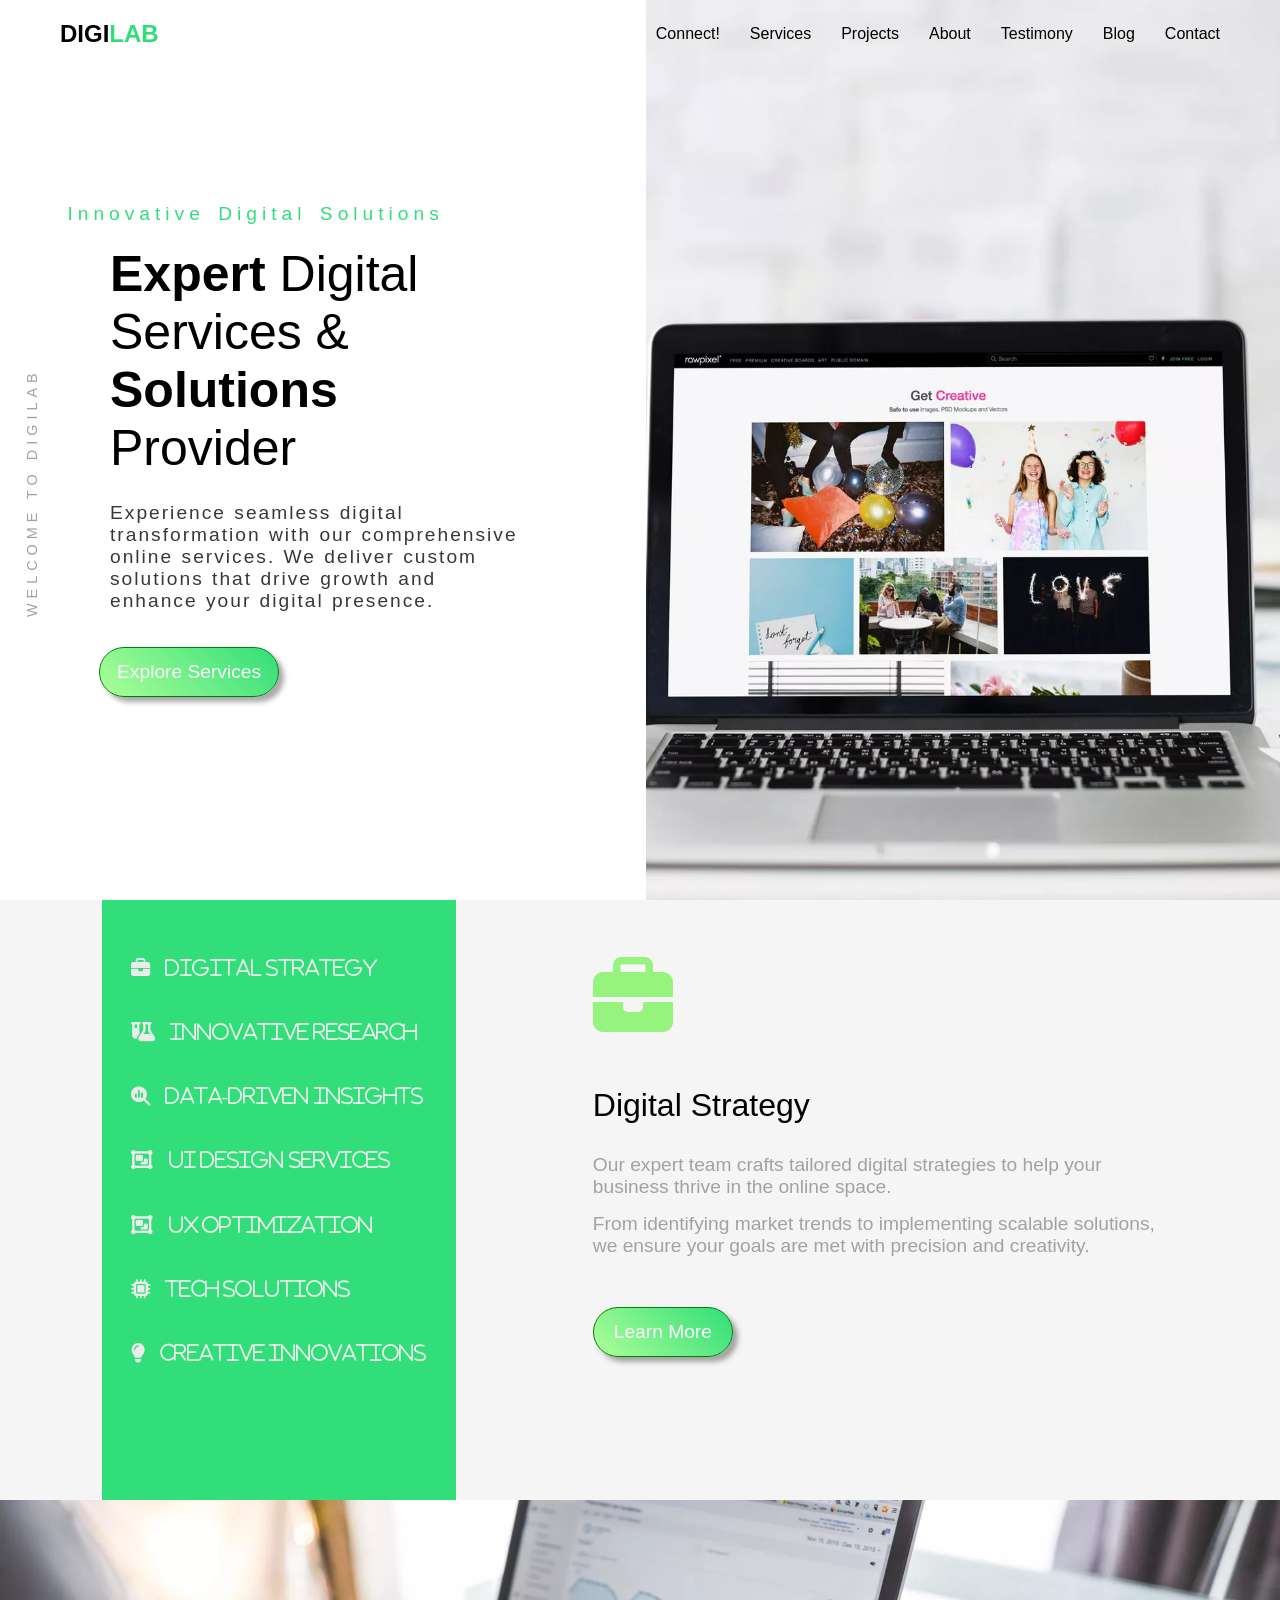
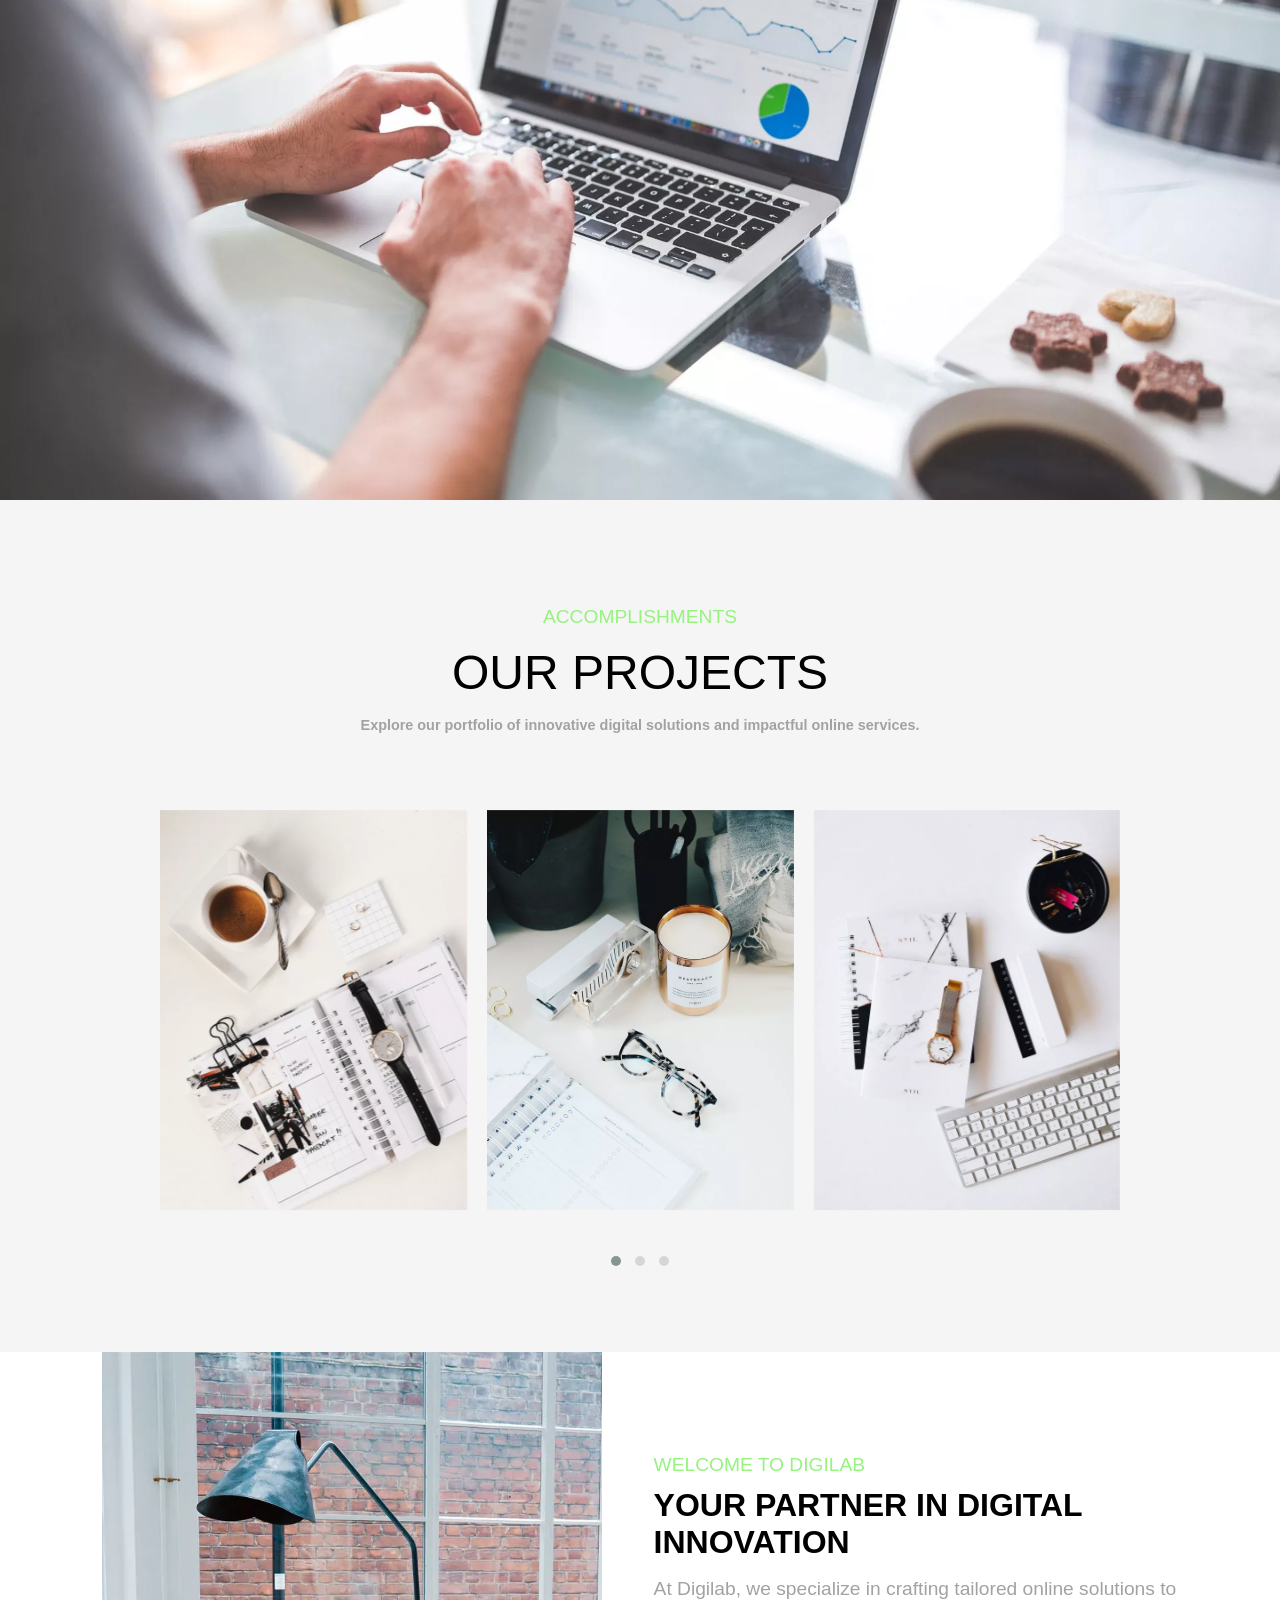
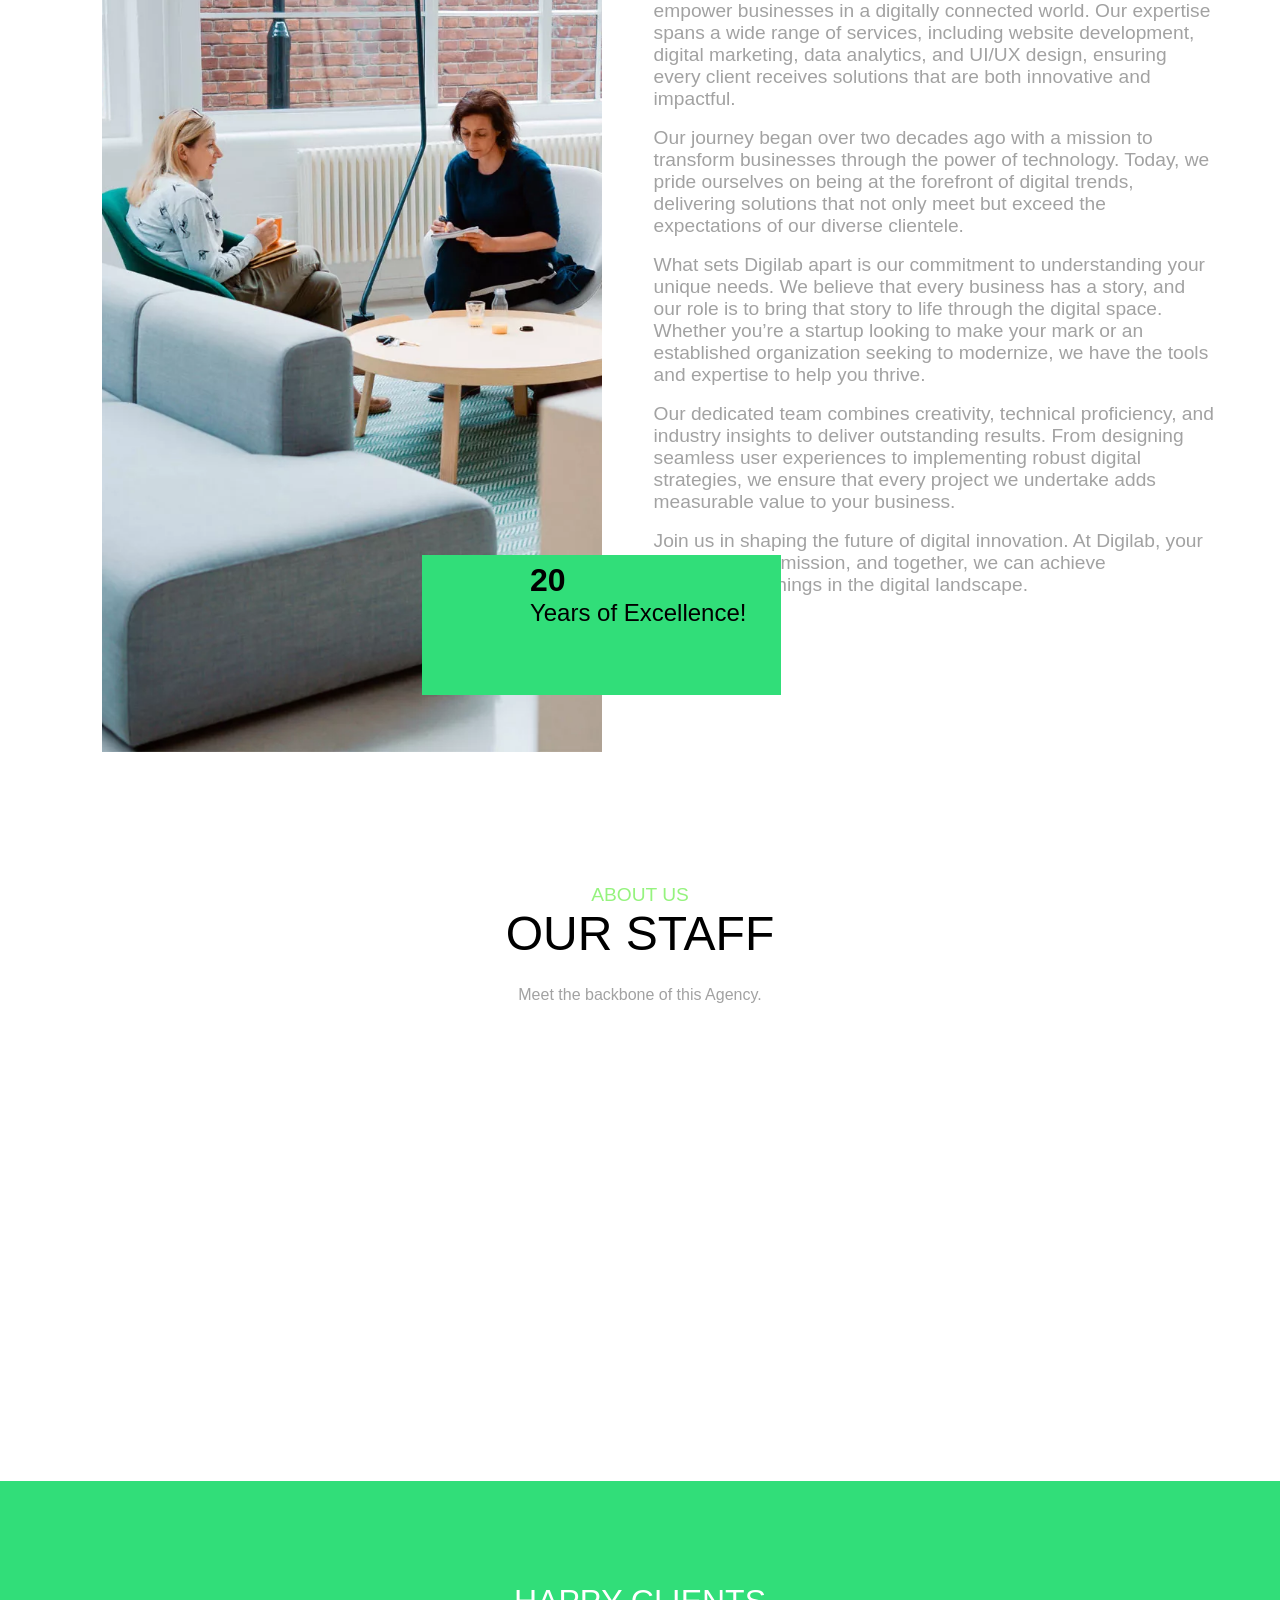
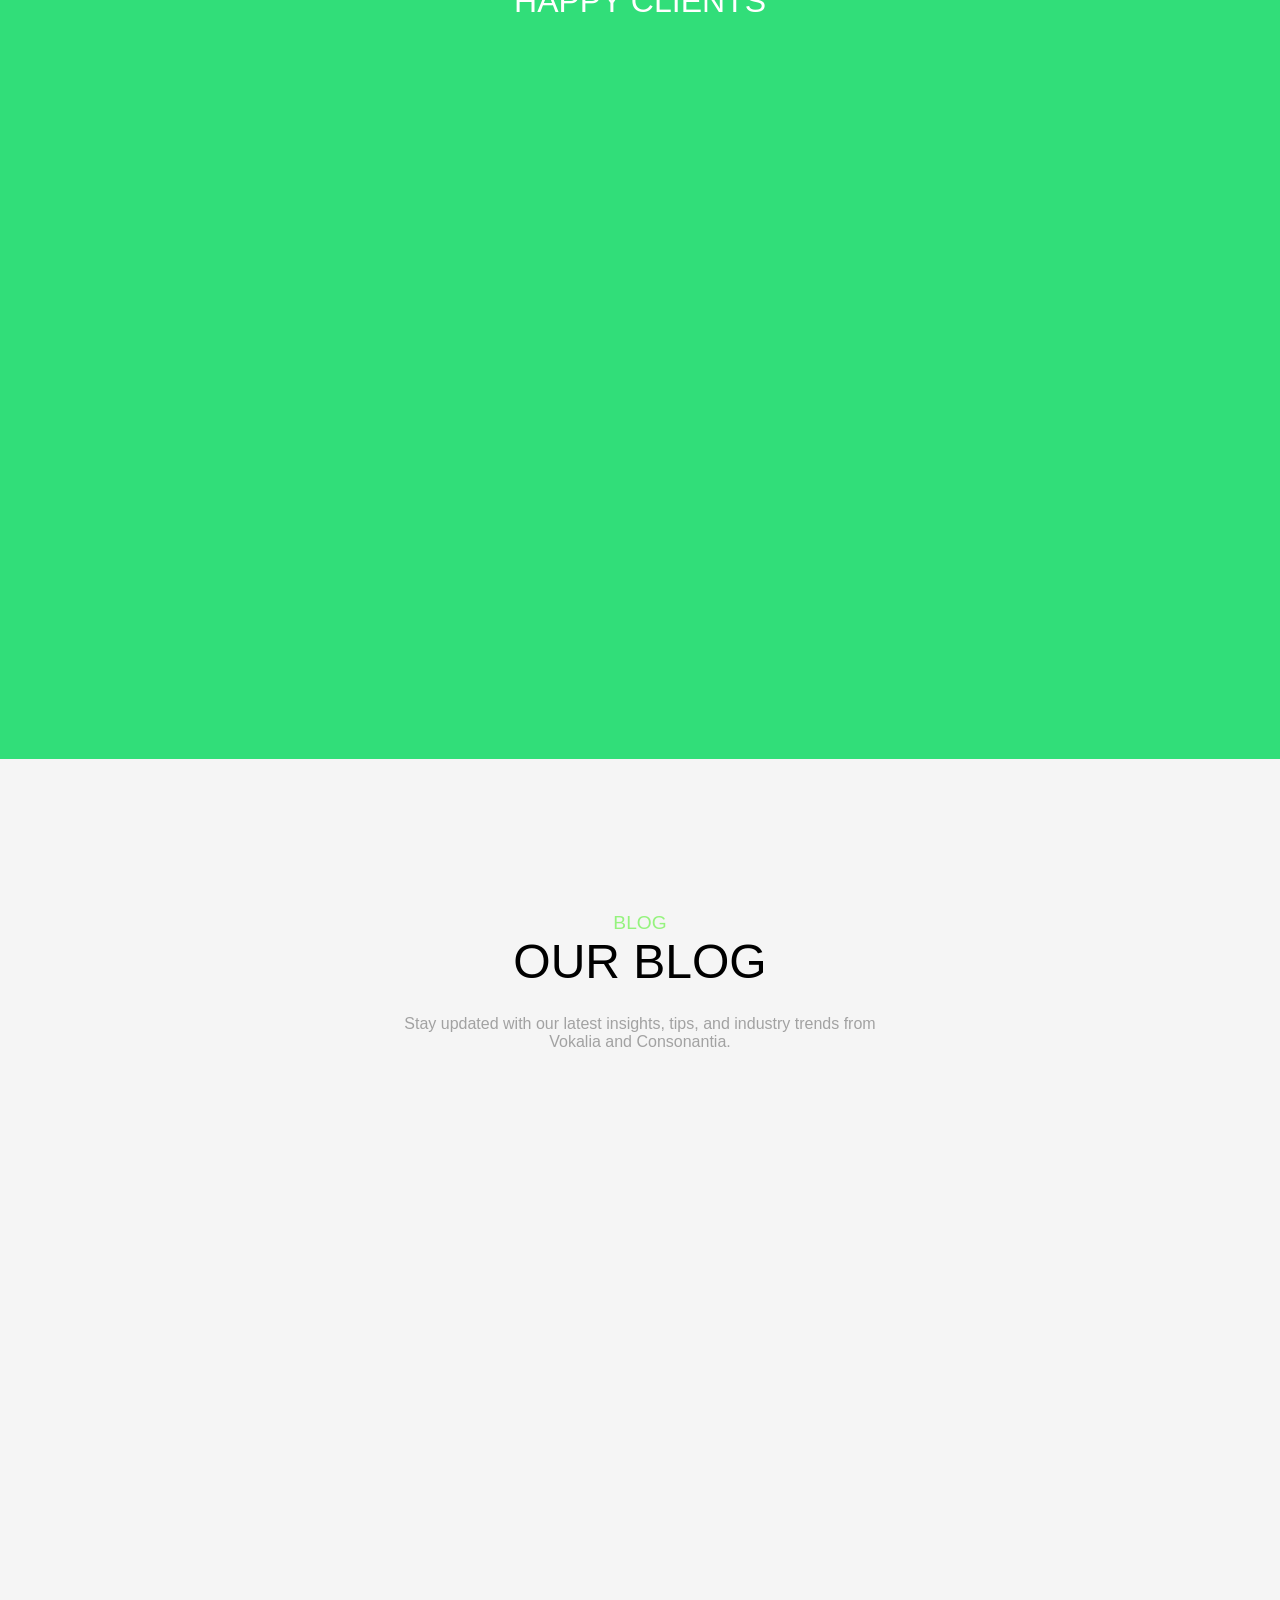
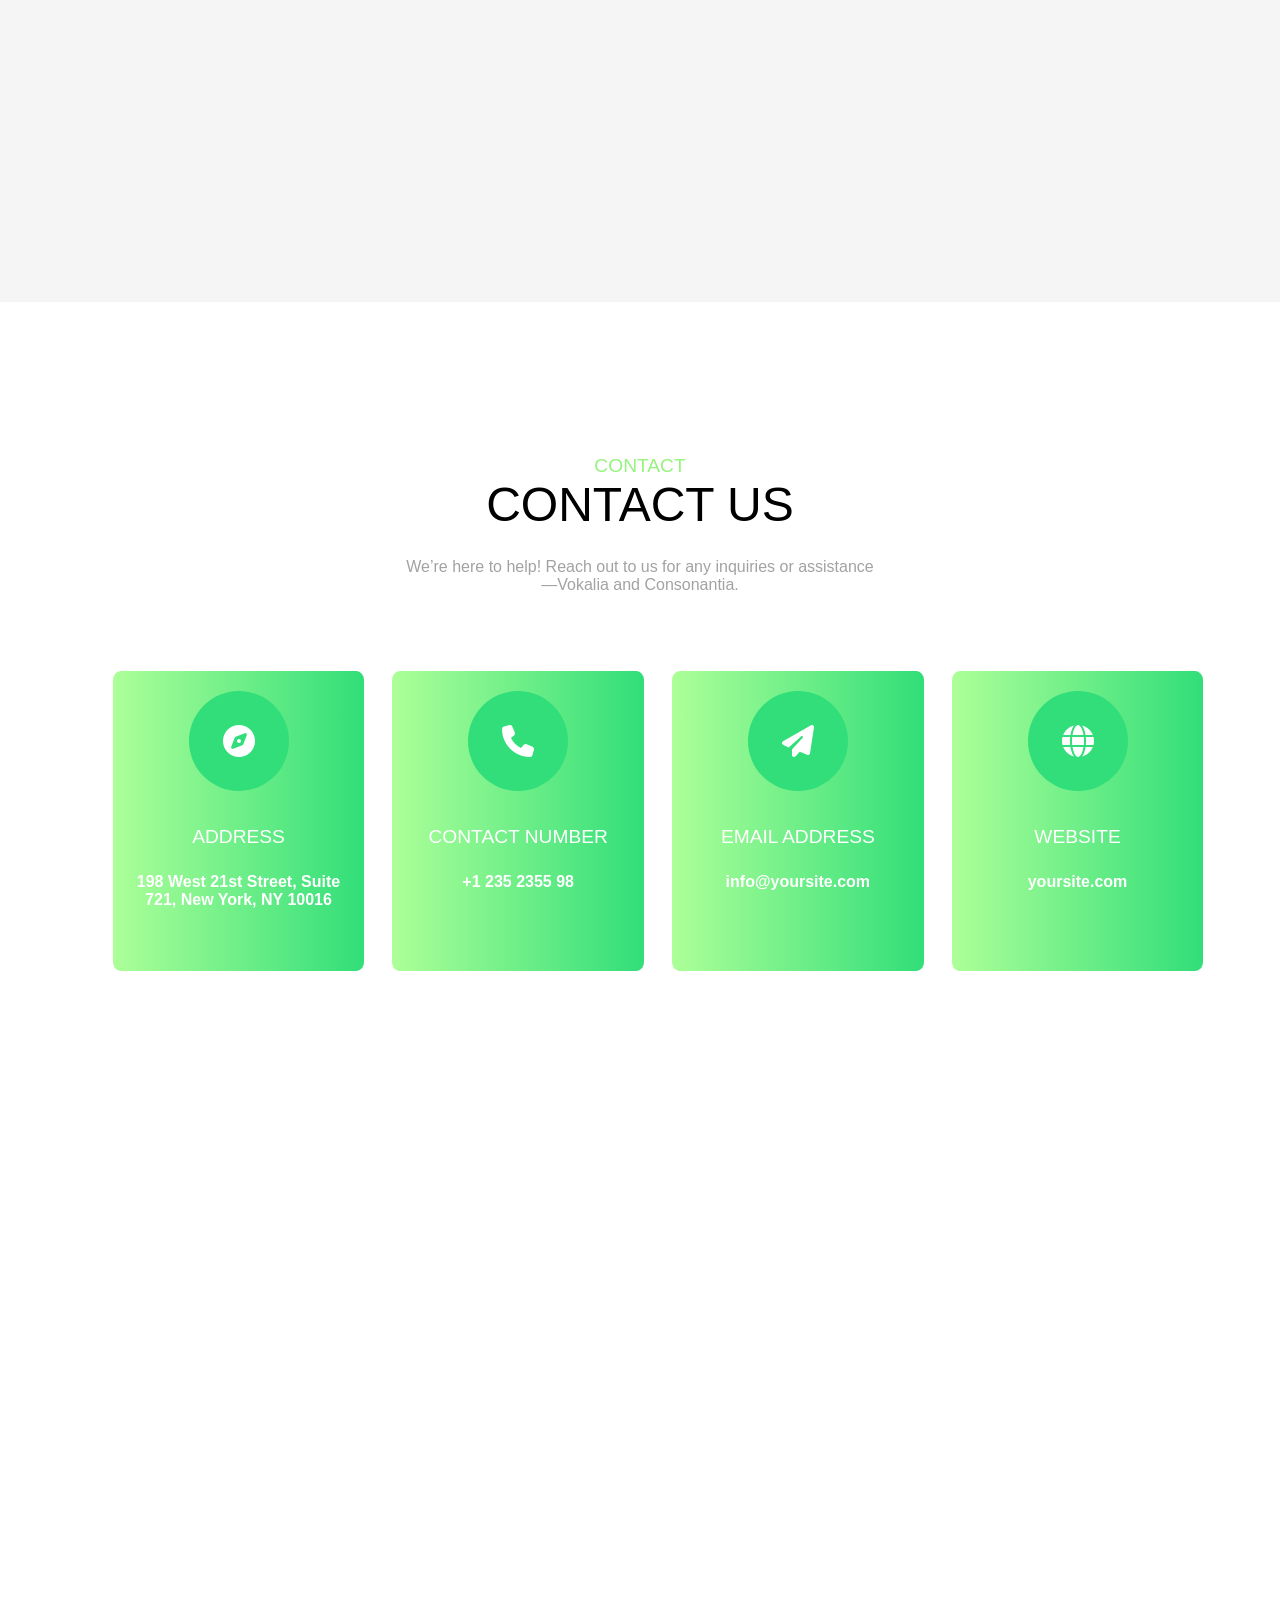
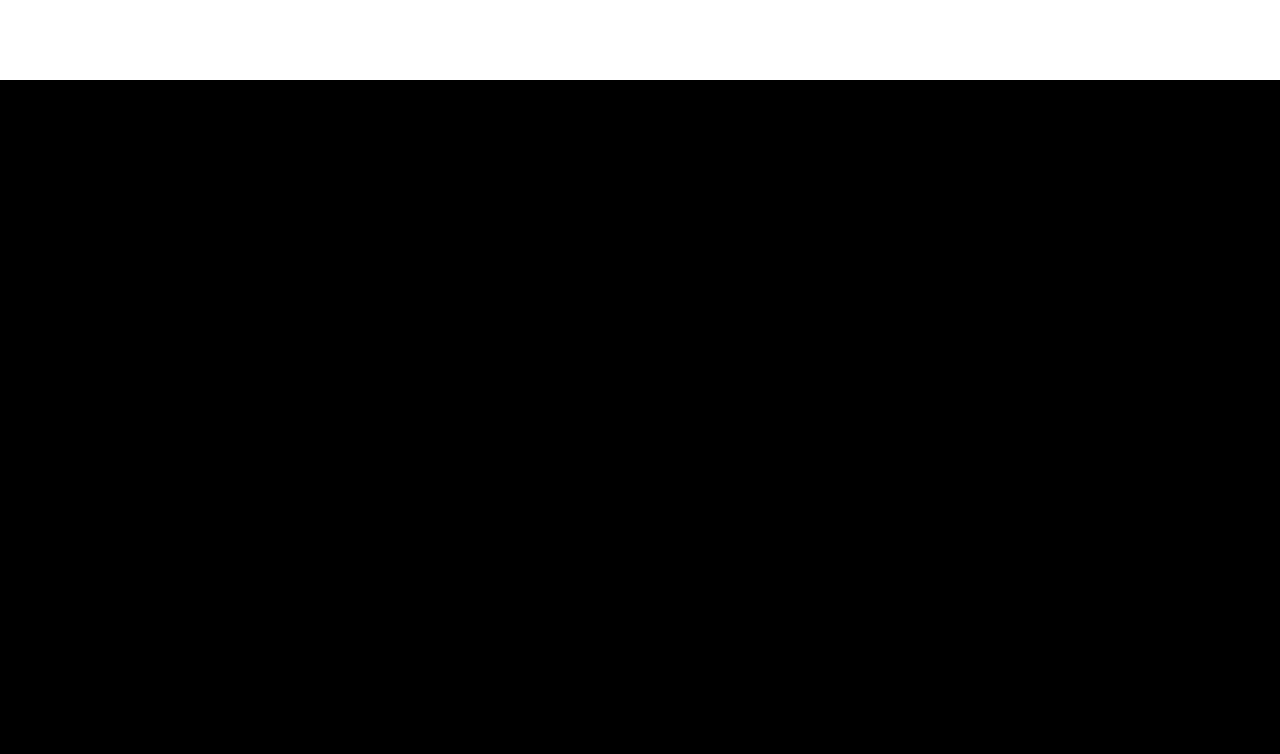
==== commit 2e178c36: "Update URLs and enhance SEO metadata in connect.html, index.html, and sitemap.xml" ====
--- a/index.html
+++ b/index.html
@@ -9,27 +9,27 @@
     <title>DIGILAB</title>
     <meta name="title" content="DIGILAB">
     <meta name="description" content="DIGILAB offers comprehensive digital services including web design, development, UI/UX, business strategy, and creative solutions. Transform your online presence with our expert team.">
-    <meta name="keywords" content="DIGILAB, digital services, web design, web development, UI/UX design, business strategy, data analysis, creative solutions, technology services">
+    <meta name="keywords" content="DIGILAB, digilab, gital services, web design, web development, UI/UX design, business strategy, data analysis, creative solutions, technology services">
     <meta name="author" content="DIGILAB">
     <meta name="robots" content="index, follow">
     <meta name="language" content="English">
 
     <!-- Open Graph / Facebook -->
     <meta property="og:type" content="website">
-    <meta property="og:url" content="https://digilab.com/">
+    <meta property="og:url" content="https://digilab-ten.vercel.app/">
     <meta property="og:title" content="DIGILAB - Innovative Digital Solutions for Your Business">
     <meta property="og:description" content="Elevate your business with DIGILAB's comprehensive digital services. From web design to data analysis, we deliver creative and strategic solutions.">
     <meta property="og:image" content="https://digilab.com/images/og-image.jpg">
 
     <!-- Twitter -->
     <meta name="twitter:card" content="summary_large_image">
-    <meta name="twitter:url" content="https://digilab.com/">
+    <meta name="twitter:url" content="https://digilab-ten.vercel.app/">
     <meta name="twitter:title" content="DIGILAB - Innovative Digital Solutions for Your Business">
     <meta name="twitter:description" content="Elevate your business with DIGILAB's comprehensive digital services. From web design to data analysis, we deliver creative and strategic solutions.">
     <meta name="twitter:image" content="https://digilab.com/images/twitter-image.jpg">
 
     <!-- Canonical URL -->
-    <link rel="canonical" href="https://digilab.com/">
+    <link rel="canonical" href="https://digilab-ten.vercel.app/">
 
     <!-- Favicon -->
     <link rel="icon" type="image/png" sizes="32x32" href="images/favicon-32x32.png">
@@ -41,6 +41,7 @@
     <link rel="stylesheet" href="OwlCarousel2-2.3.4/OwlCarousel2-2.3.4/dist/assets/owl.carousel.min.css">
     <link rel="stylesheet" href="OwlCarousel2-2.3.4/OwlCarousel2-2.3.4/dist/assets/owl.theme.default.css">
     <link rel="stylesheet" href="aos-master/aos-master/dist/aos.css">
+    <meta name="google-site-verification" content="c0pI6GBr8ybl4ziY6gdbsjXsHuthUjHjJZuxWs5hcwk" />
 
     <!-- Structured Data -->
     <script type="application/ld+json">
@@ -70,7 +71,7 @@
         },
         "mainEntityOfPage": {
             "@type": "WebPage",
-            "@id": "https://digilab.com/"
+            "@id": "https://digilab-ten.vercel.app/"
         }
     }
     </script>
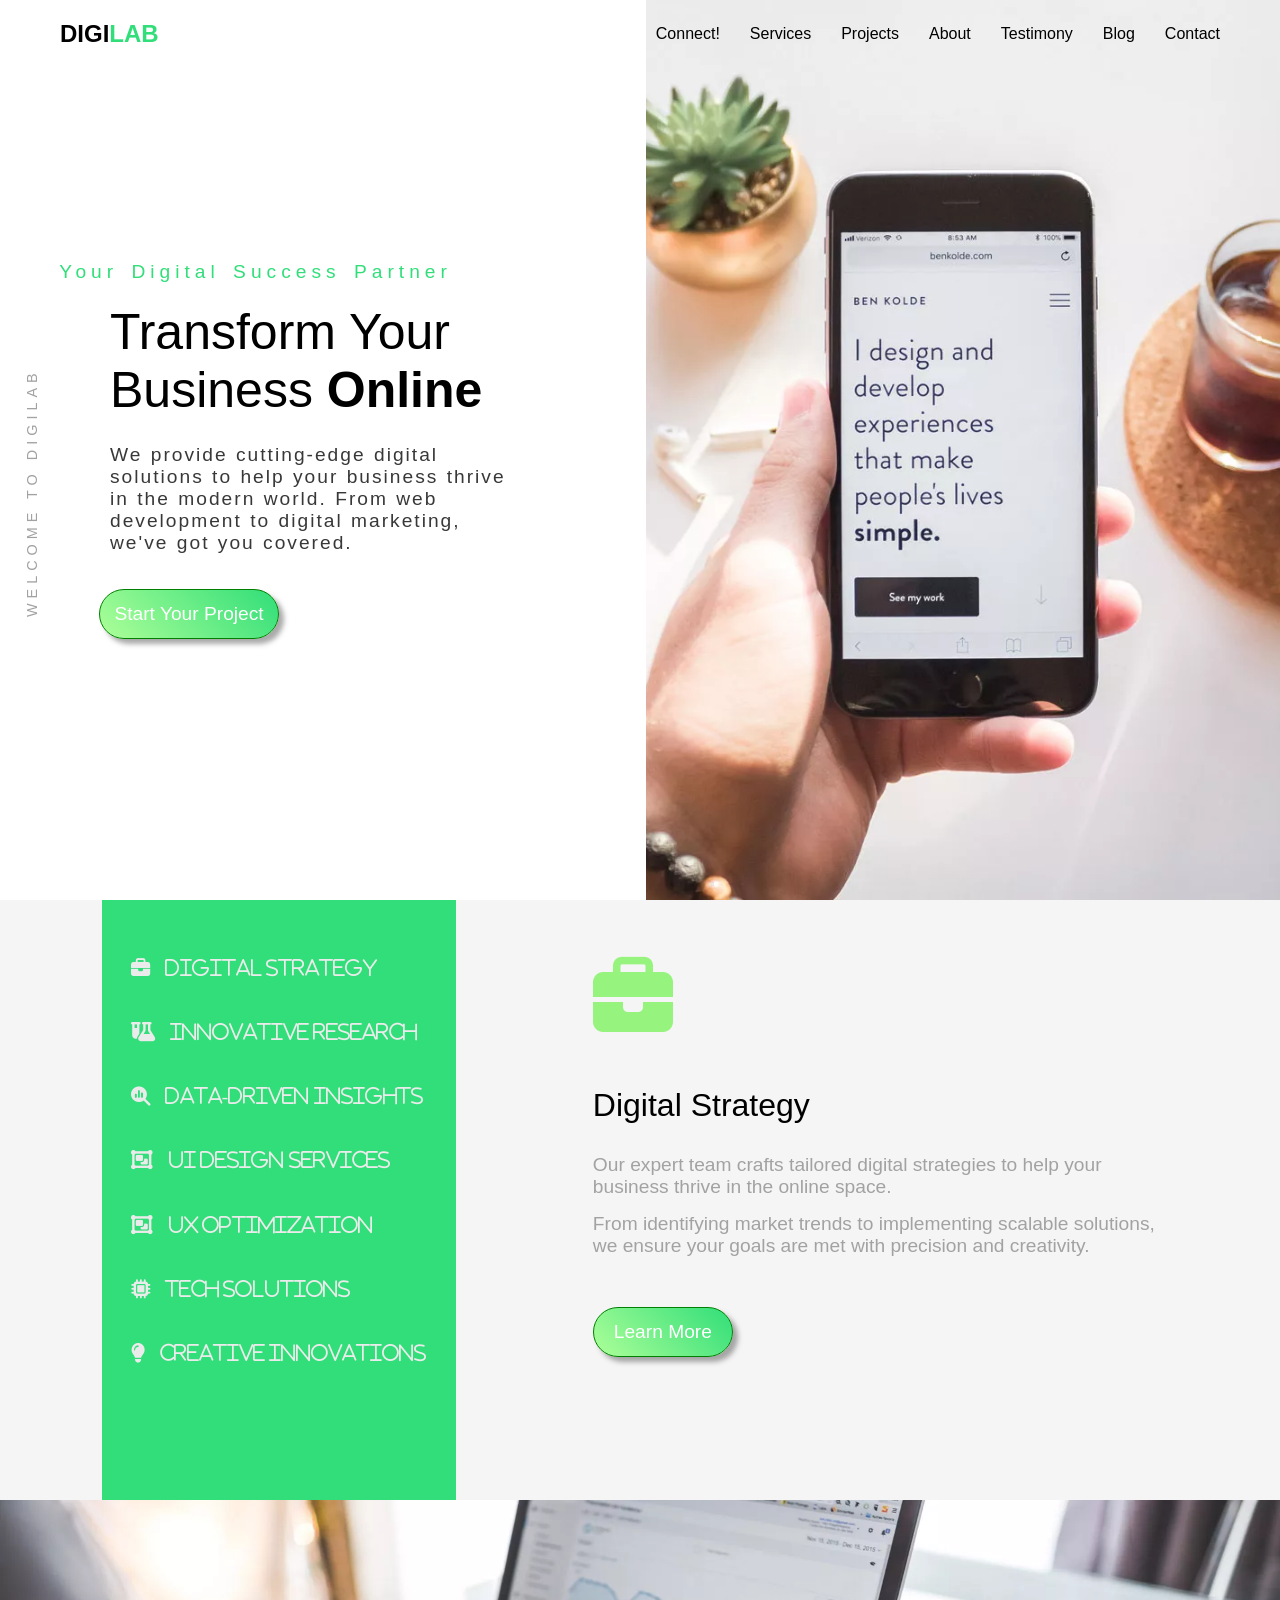
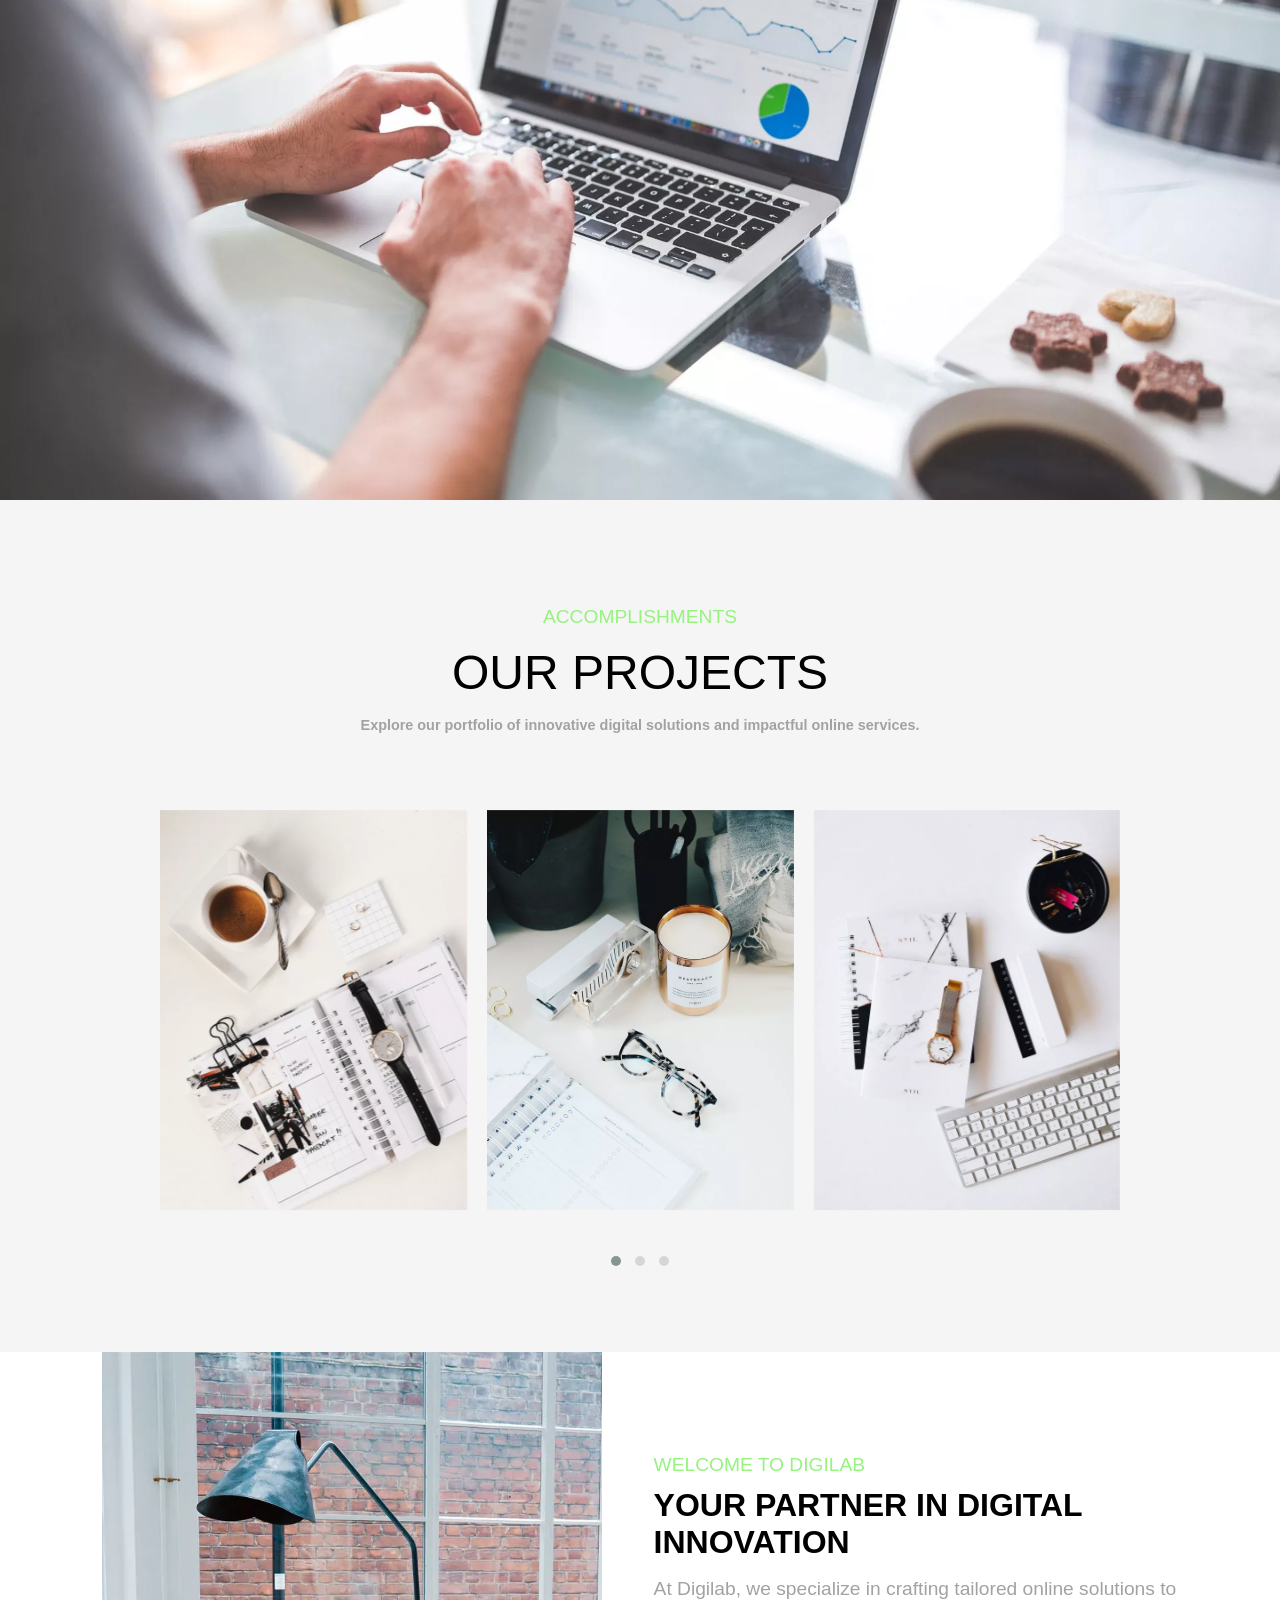
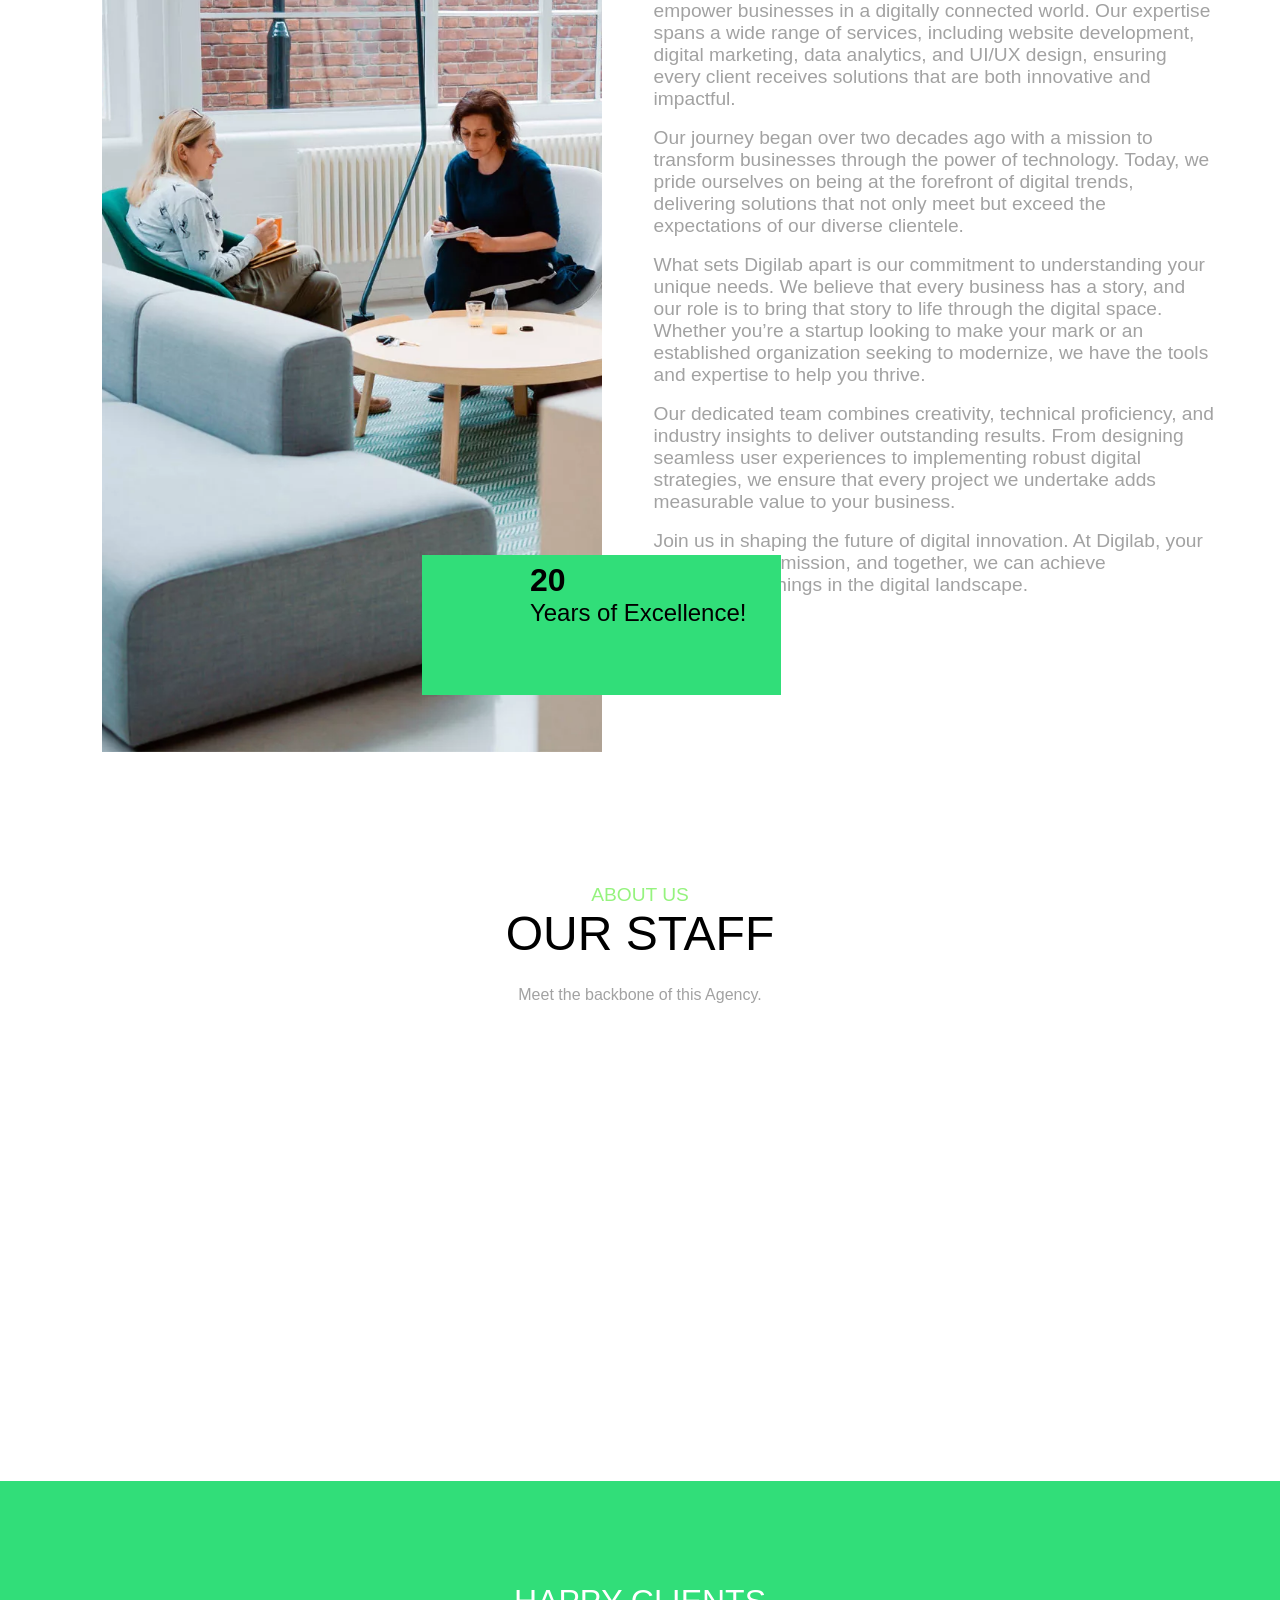
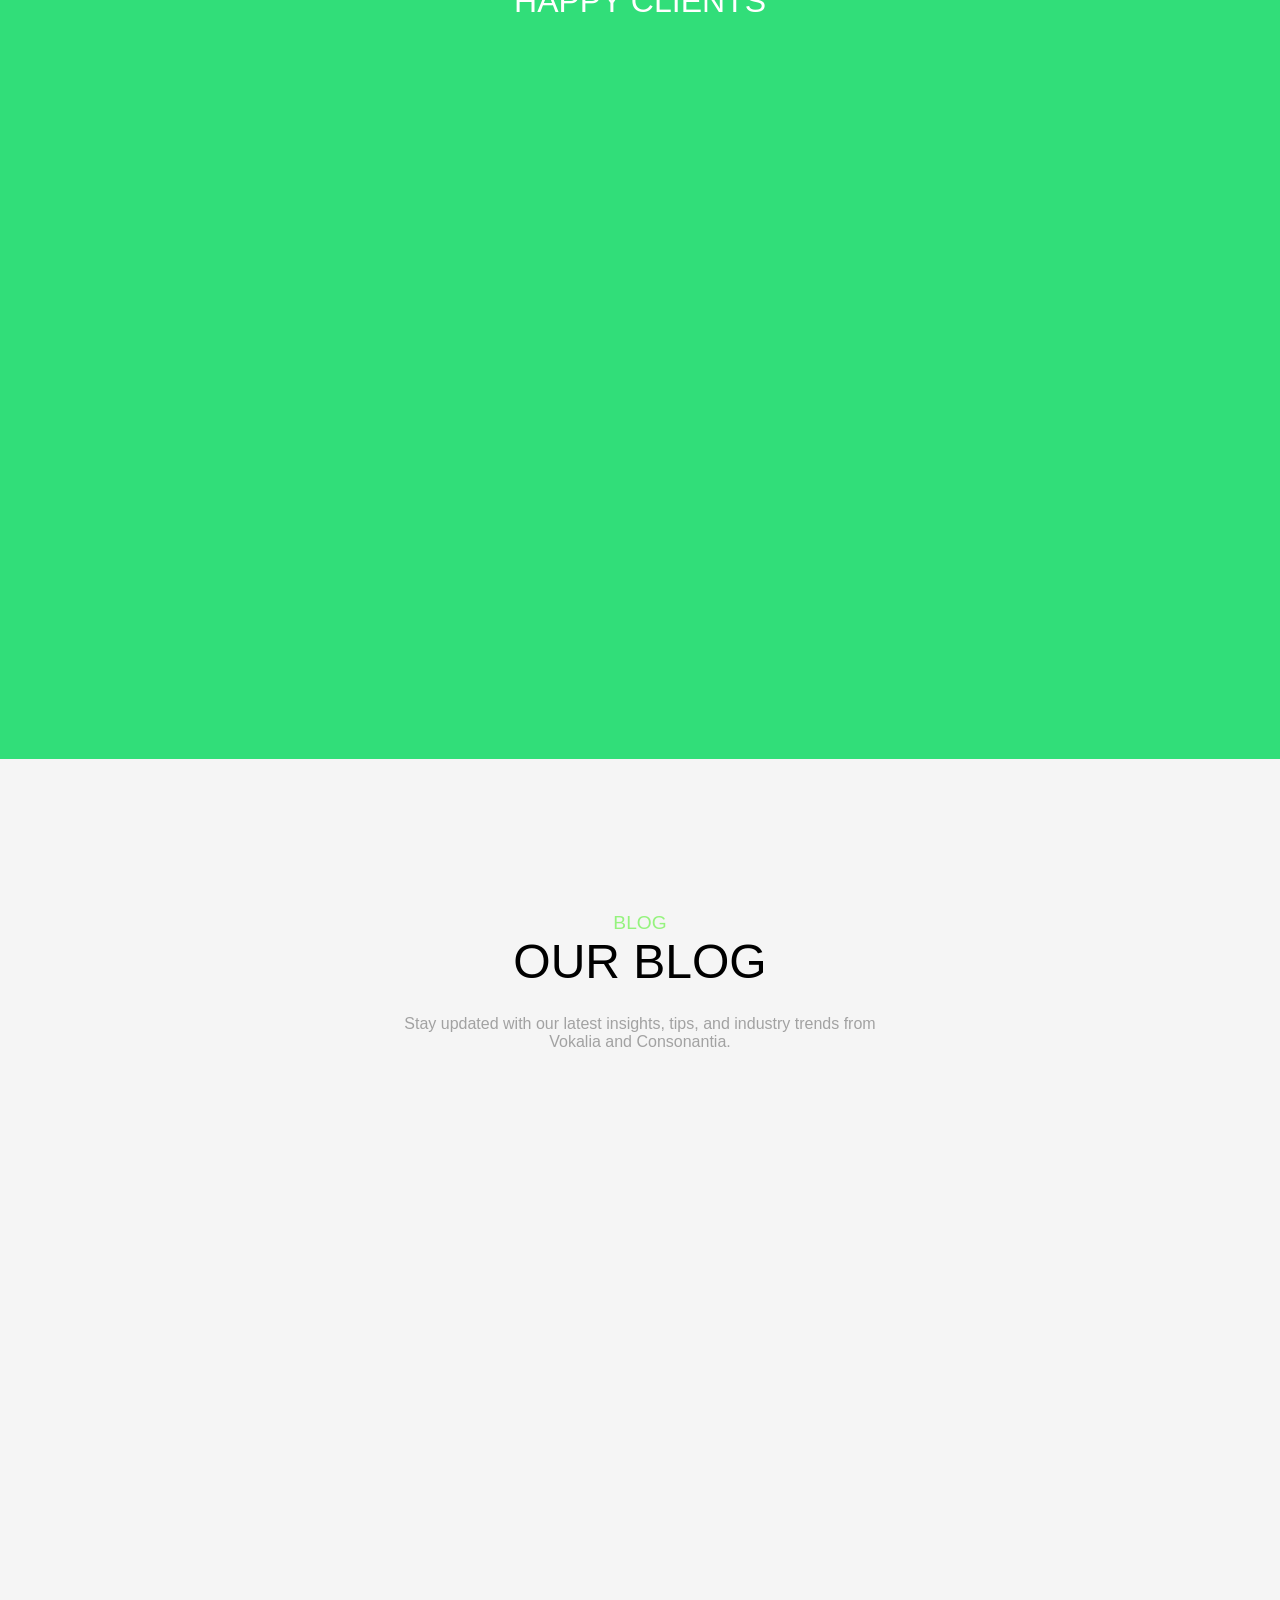
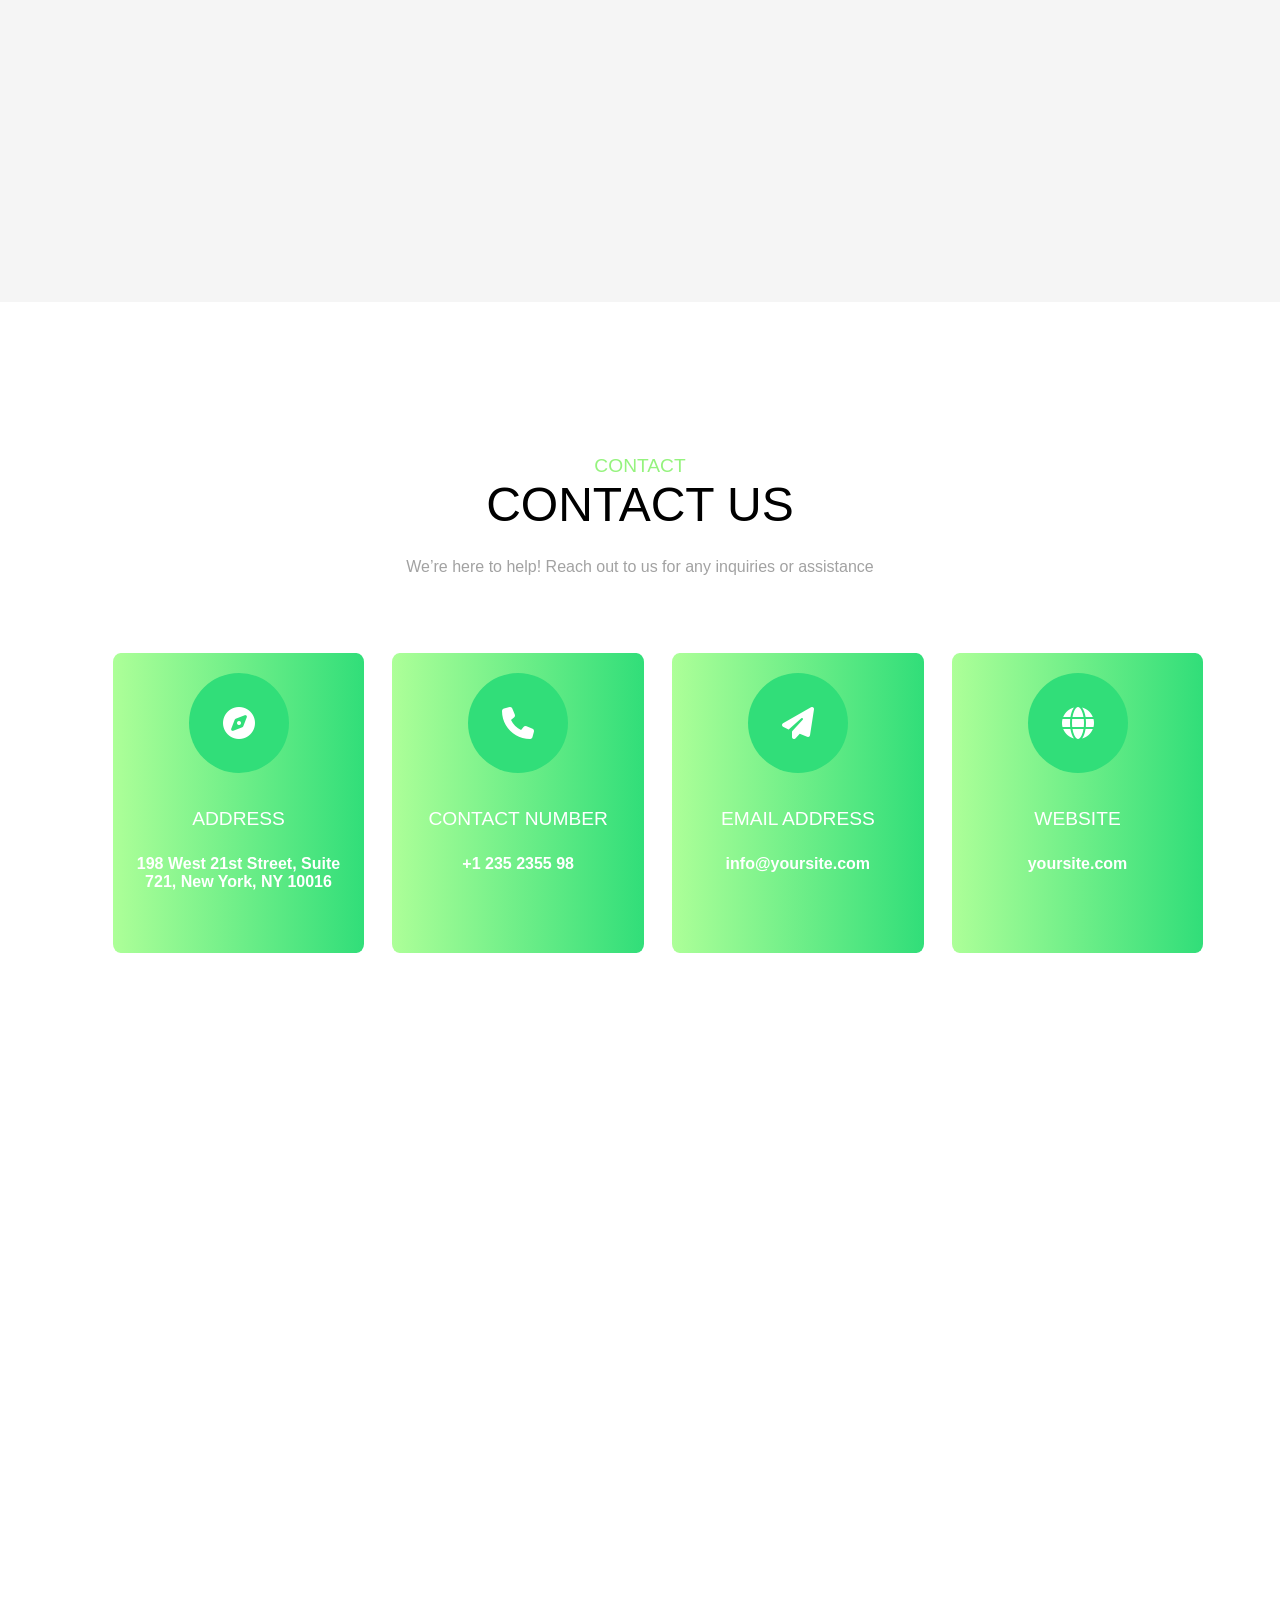
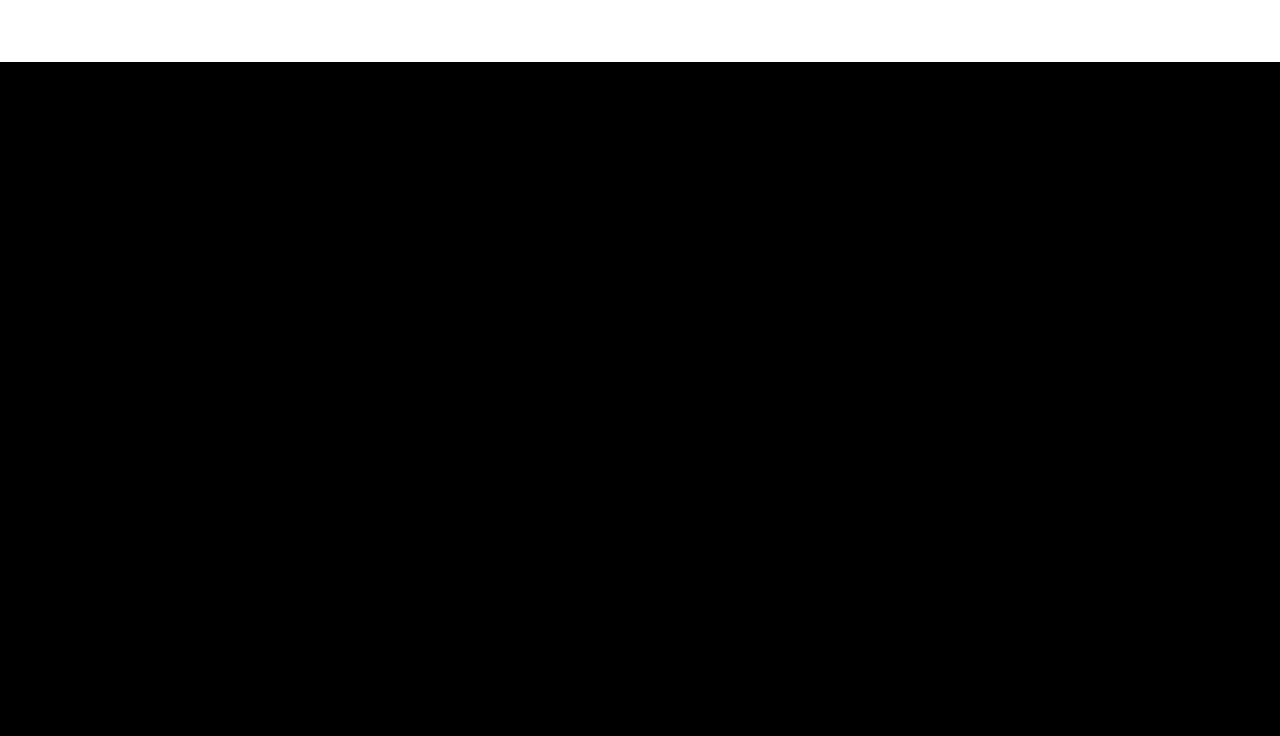
==== commit 72fb07d1: "Enhance text readability by adding word-wrap in CSS and simplify content in index.html" ====
--- a/index.html
+++ b/index.html
@@ -251,22 +251,22 @@
                     <a href="#">
                         <div id="arrow" class="fa-solid fa-angles-left"></div>
                         <h2>Digital Market Research</h2>
-                        <p>Uncover valuable insights to guide your business decisions in the digital landscape.</p>
+                        <p>Uncover valuable insights to guide your business decisions.</p>
                     </a>
                     <a href="#">
                         <div id="arrow" class="fa-solid fa-angles-left"></div>
                         <h2>Financial Tech Solutions</h2>
-                        <p>Streamline your financial operations with our cutting-edge digital tools.</p>
+                        <p>Streamline your financial operations.</p>
                     </a>
                     <a href="#">
                         <div id="arrow" class="fa-solid fa-angles-left"></div>
                         <h2>Online Marketing Strategies</h2>
-                        <p>Maximize your reach and ROI with targeted campaigns and innovative approaches.</p>
+                        <p>Maximize your reach and ROI.</p>
                     </a>
                     <a href="#">
                         <div id="arrow" class="fa-solid fa-angles-left"></div>
                         <h2>Brand Positioning</h2>
-                        <p>Strengthen your digital presence with strategies that set you apart from competitors.</p>
+                        <p>Strengthen your digital presence.</p>
                     </a>
                 </div>
             </div>
@@ -796,7 +796,7 @@
         <div class="header9">
             <span>CONTACT</span>
             <h2>CONTACT US</h2>
-            <p>We’re here to help! Reach out to us for any inquiries or assistance<span>—Vokalia and Consonantia.</span></p>
+            <p>We’re here to help! Reach out to us for any inquiries or assistance</p>
         </div>
 
         <!-- Contact Details -->
--- a/css/style.css
+++ b/css/style.css
@@ -932,6 +932,7 @@
     color: var(--COLOR_GREY);
     padding-top: 2%;
     font-weight: 400;
+    word-wrap: break-word;
 }
 
 .contactwrap {
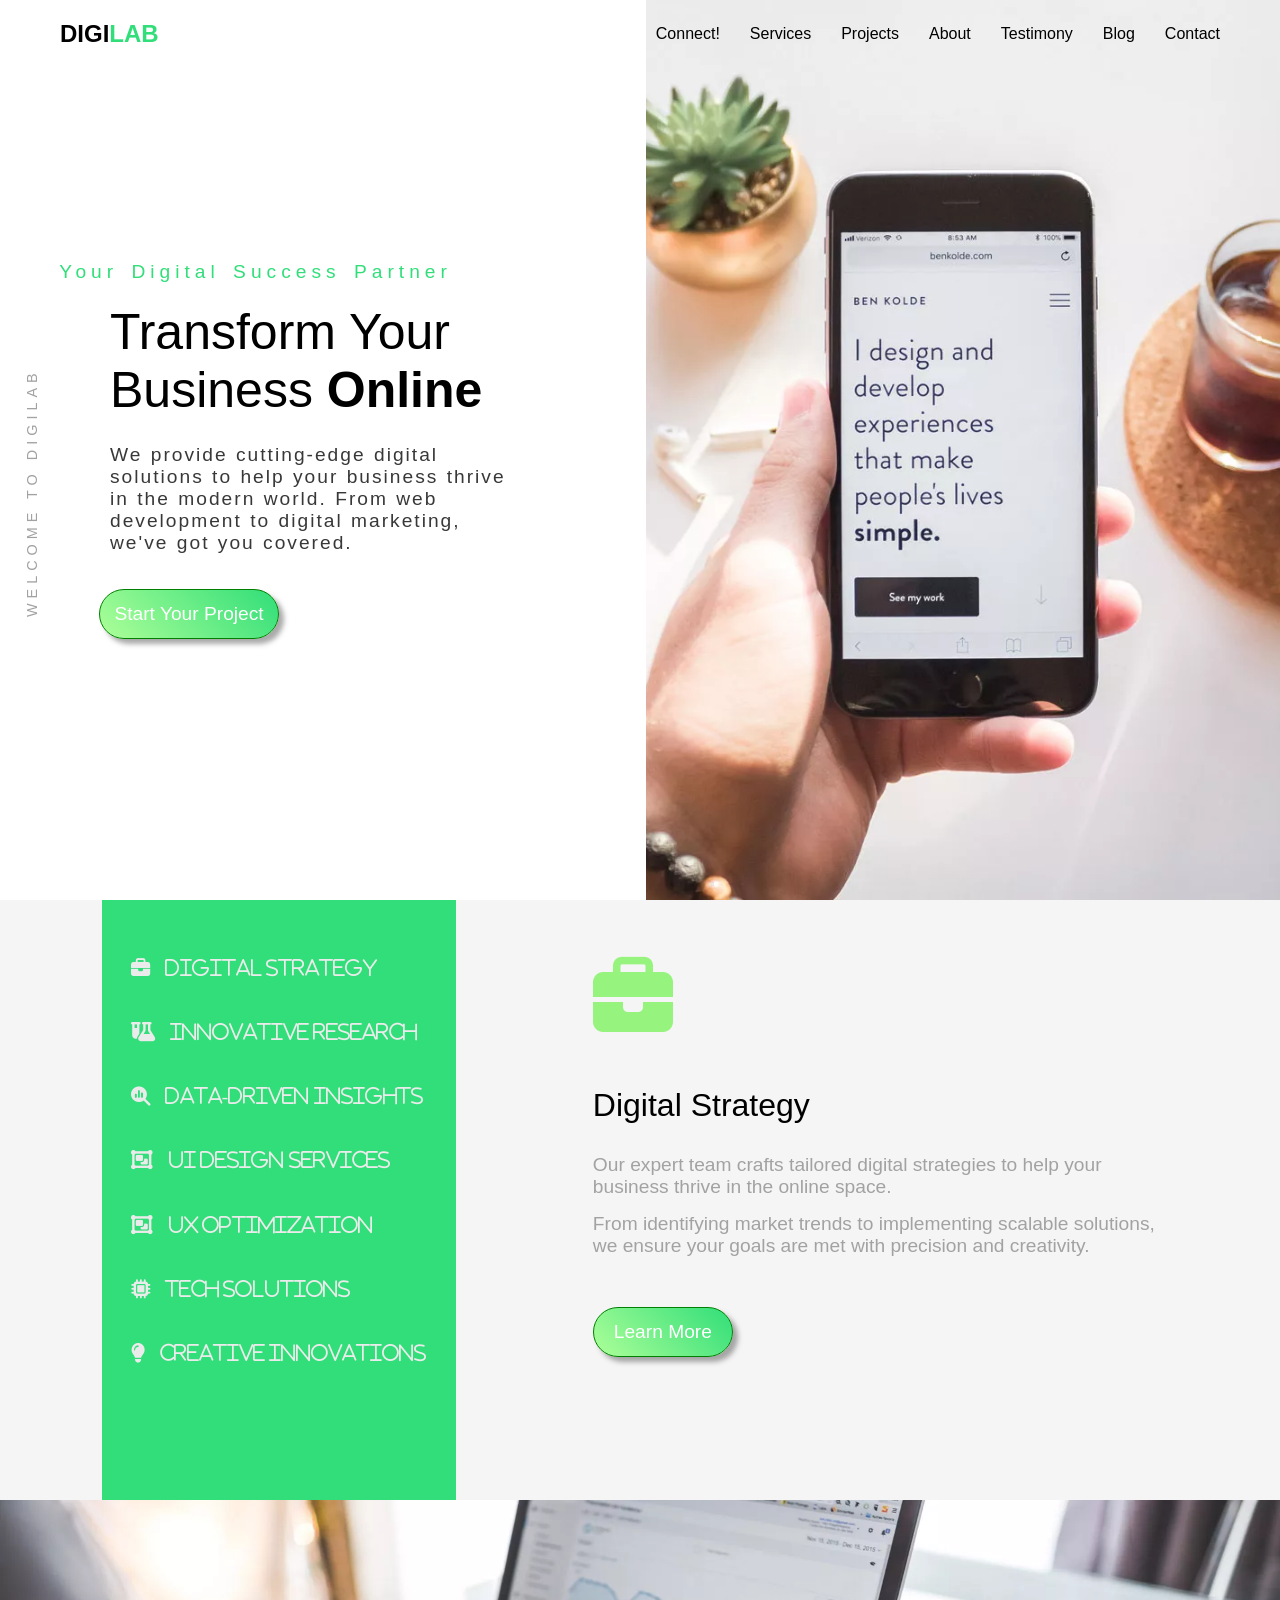
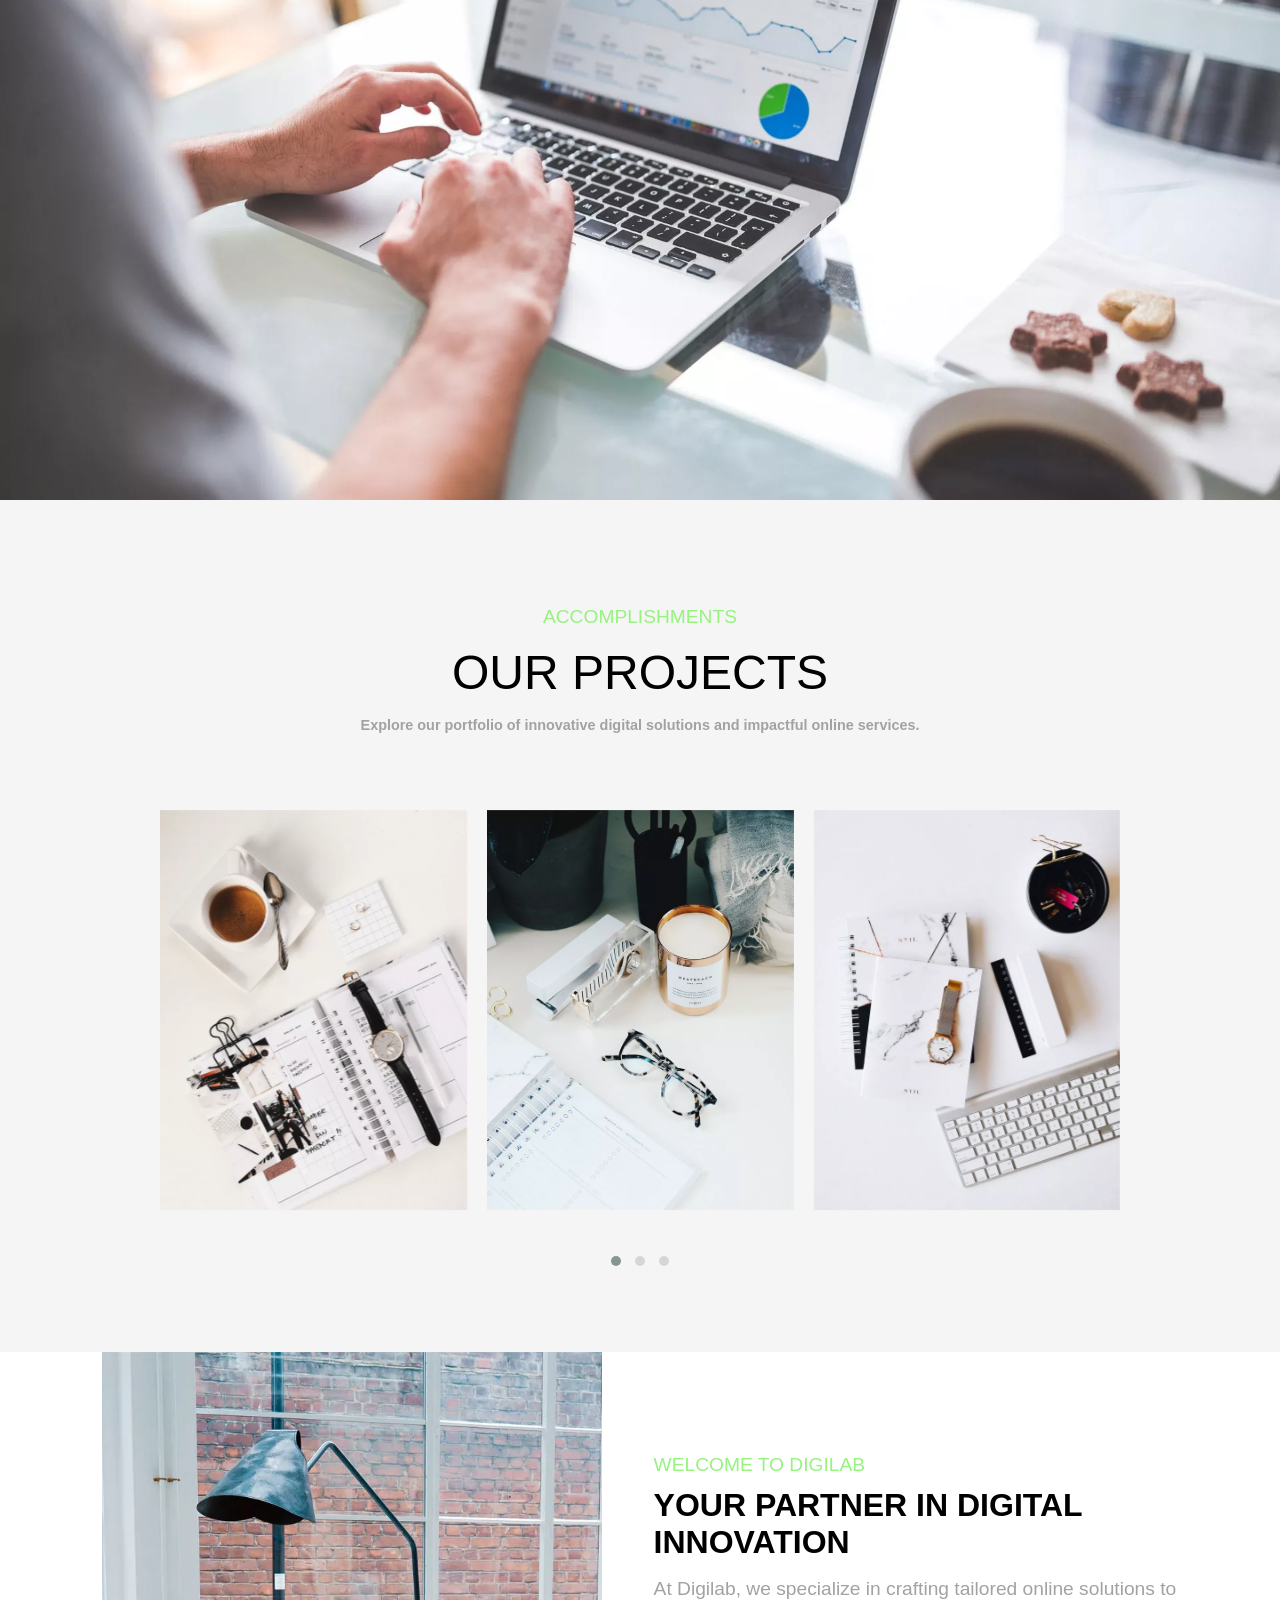
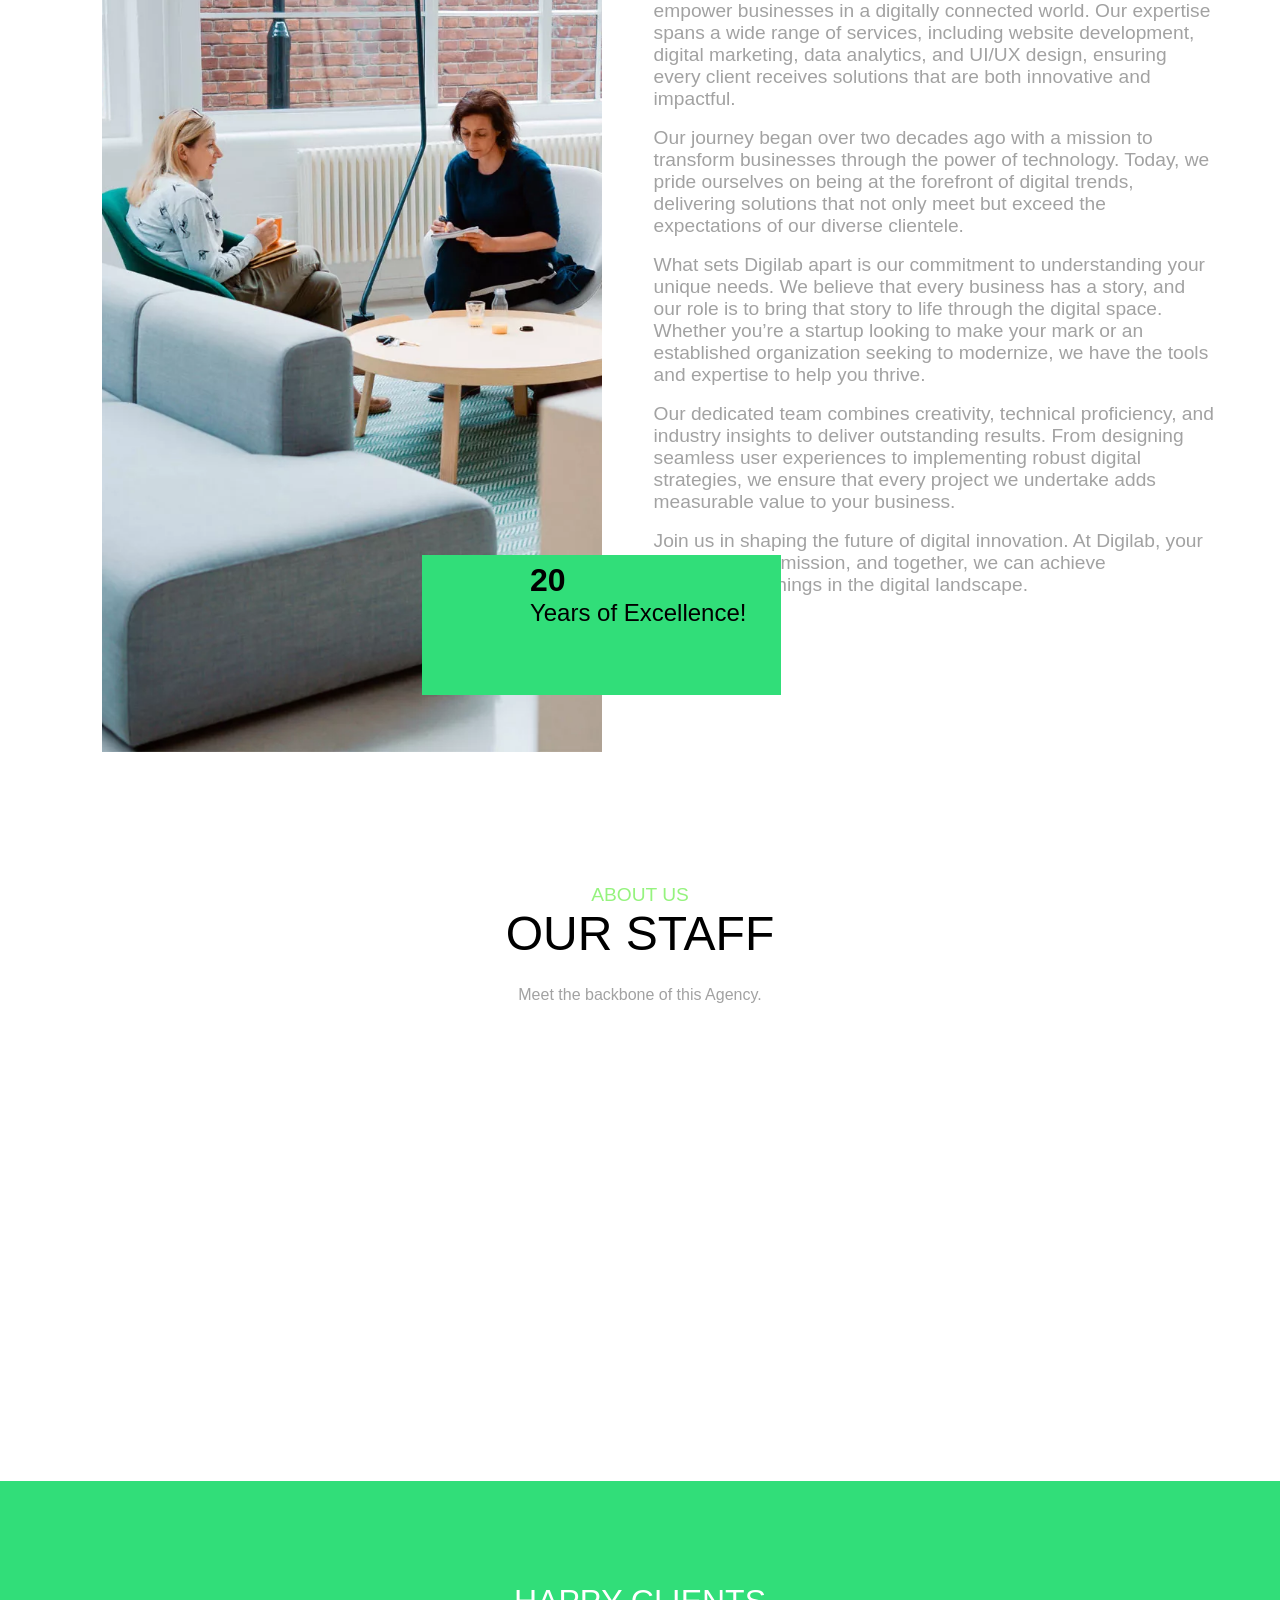
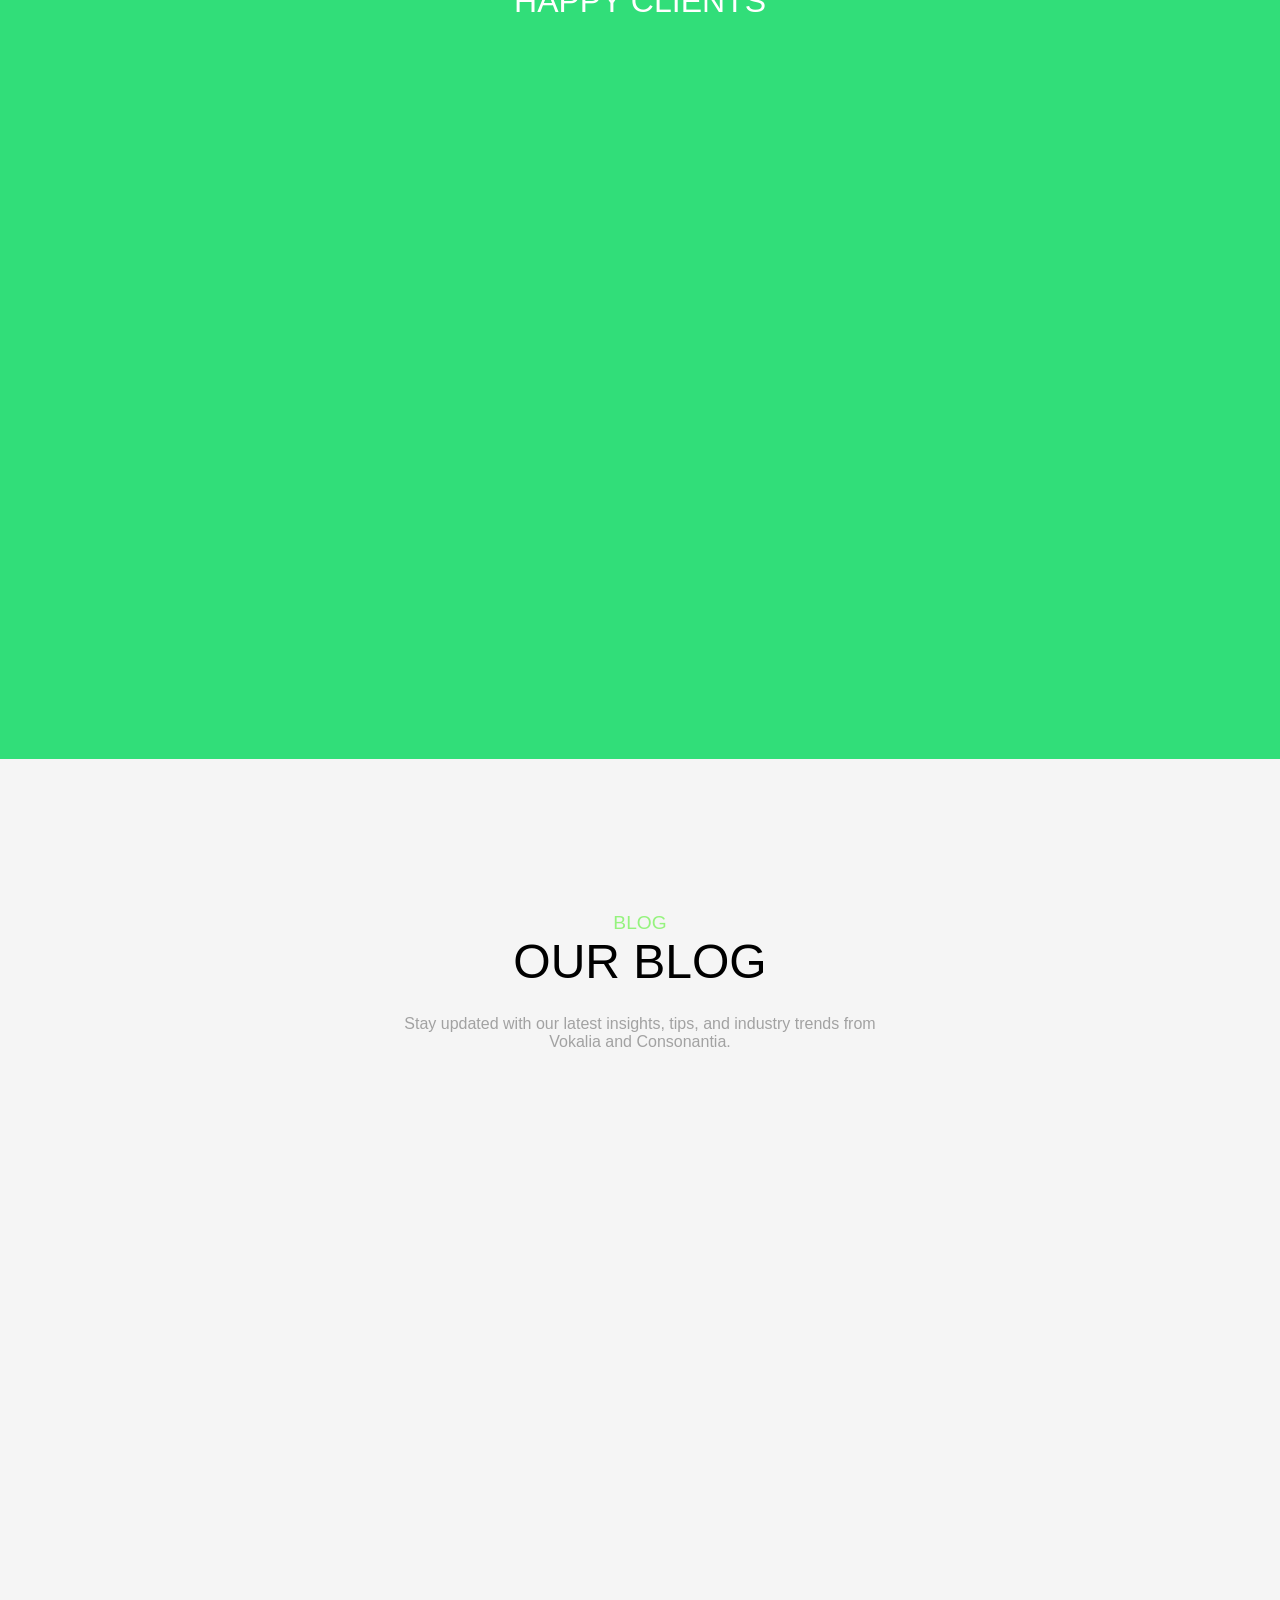
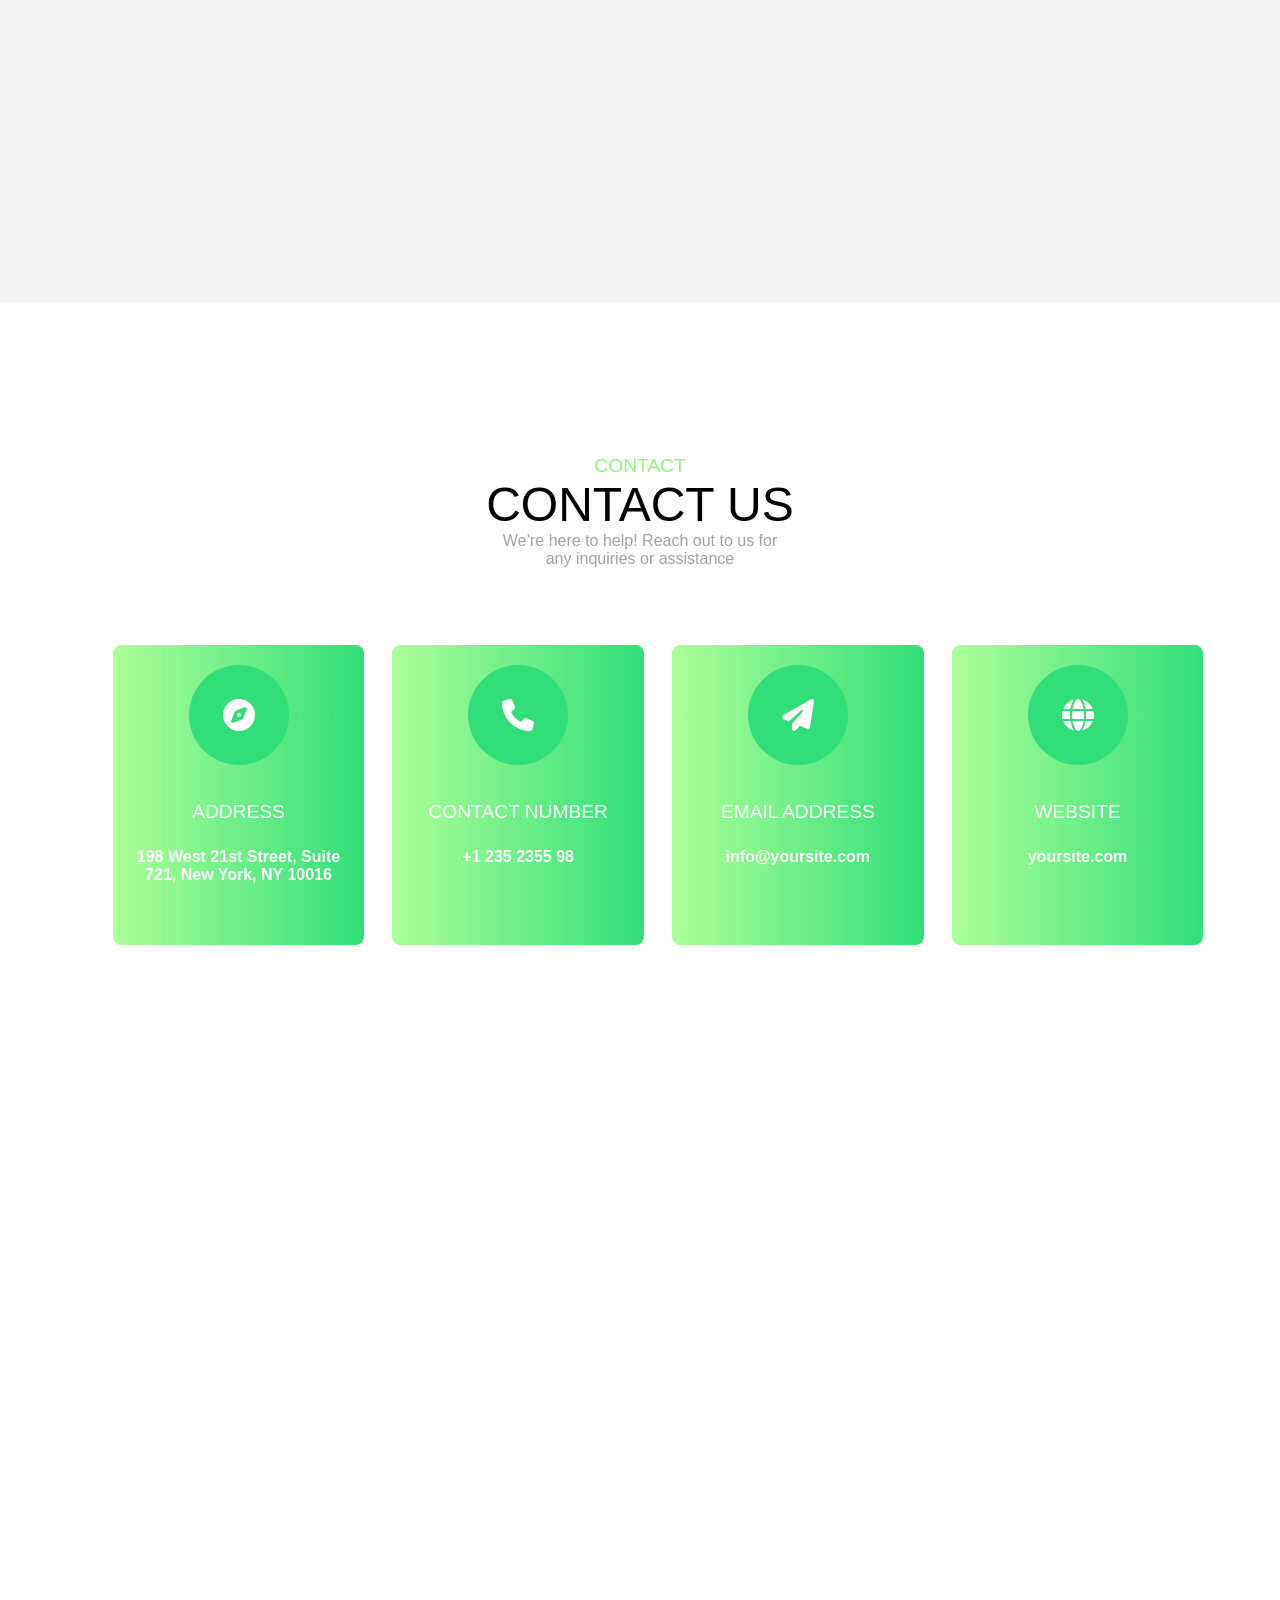
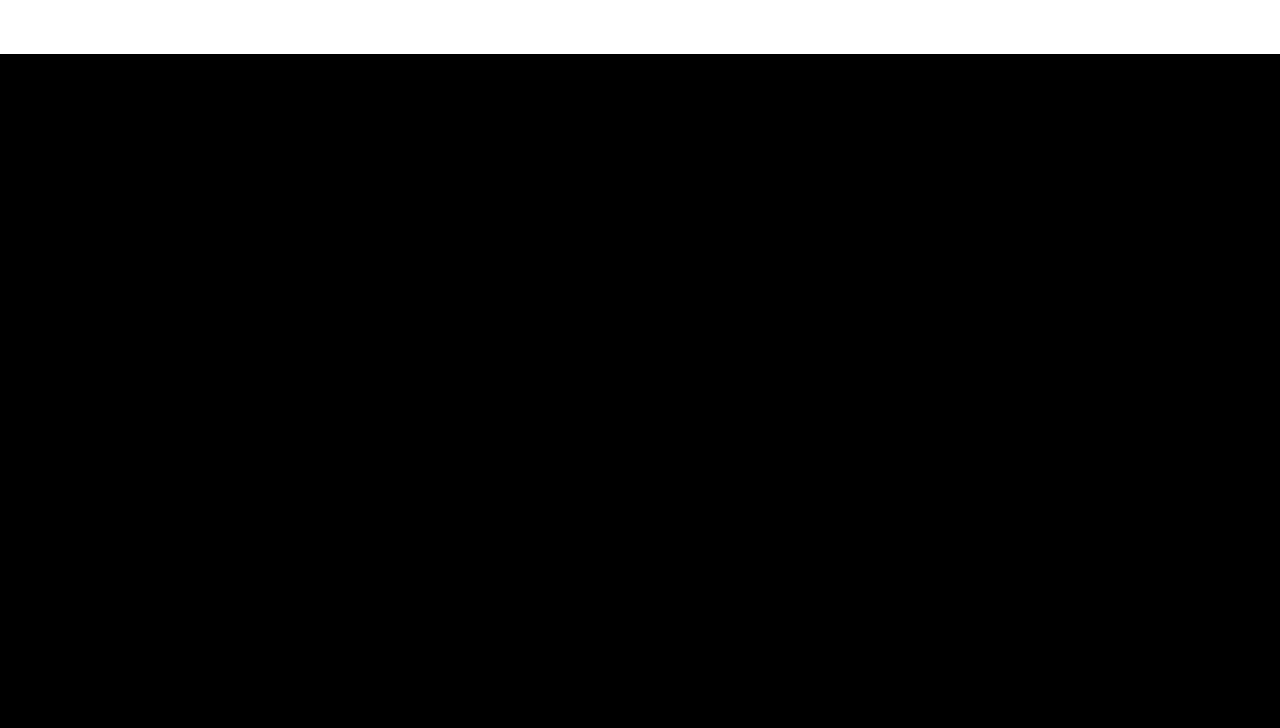
==== commit 1f910fd5: "Enhance contact section text by adding emphasis to inquiries and assistance" ====
--- a/index.html
+++ b/index.html
@@ -796,7 +796,7 @@
         <div class="header9">
             <span>CONTACT</span>
             <h2>CONTACT US</h2>
-            <p>We’re here to help! Reach out to us for any inquiries or assistance</p>
+            <p>We’re here to help! Reach out to us for <span>any inquiries or assistance</span></p>
         </div>
 
         <!-- Contact Details -->
--- a/css/navbarstyle.css
+++ b/css/navbarstyle.css
@@ -111,7 +111,7 @@
     .navbar .nav-toggle {
         display: flex;
         align-items: center;
-        color: var(--COLOR_WHITE);
+        color: var(--COLOR_GREEN);
         gap: 2vw;
     }
 
--- a/css/style.css
+++ b/css/style.css
@@ -933,6 +933,17 @@
     padding-top: 2%;
     font-weight: 400;
     word-wrap: break-word;
+    overflow-wrap: break-word;
+    text-align: center;
+    max-width: 100%;
+    padding: 0 15px;
+}
+
+@media screen and (max-width: 768px) {
+    .header9 p {
+        width: 90%;
+        margin: 0 auto;
+    }
 }
 
 .contactwrap {
